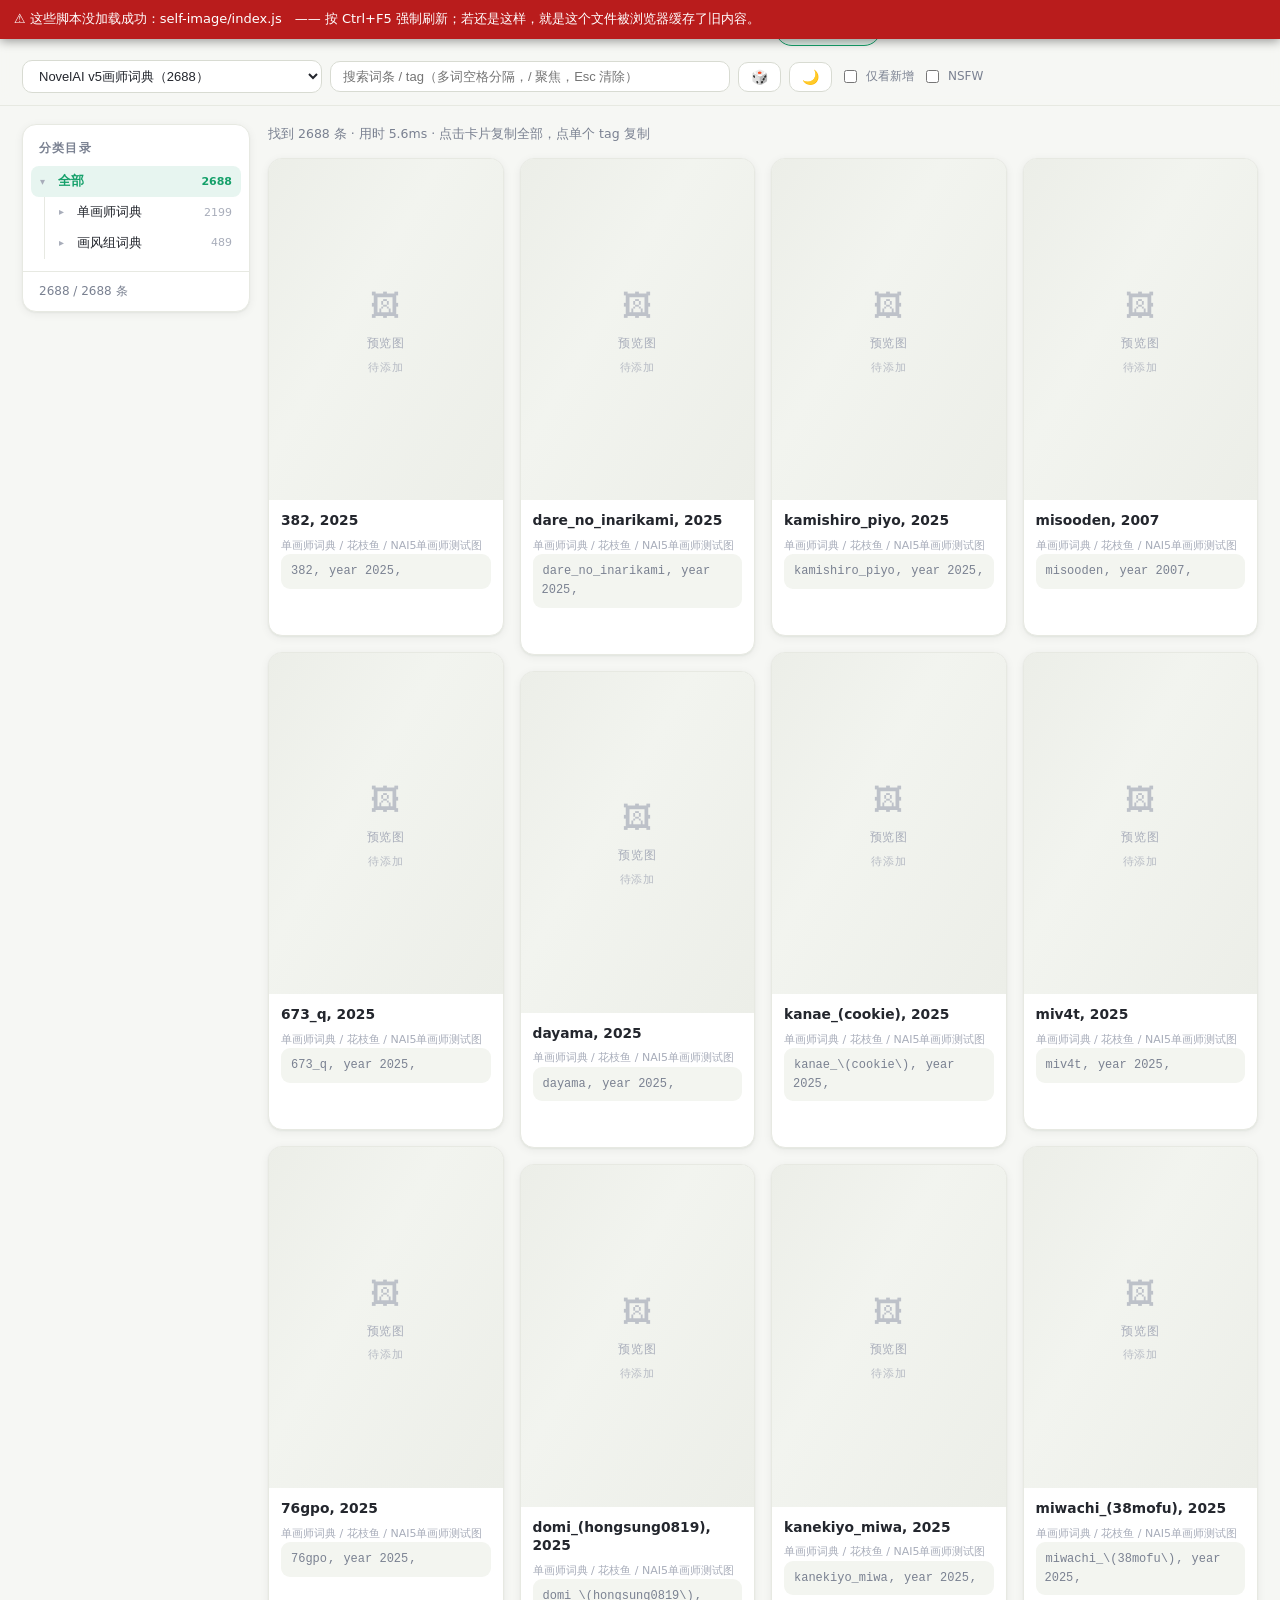
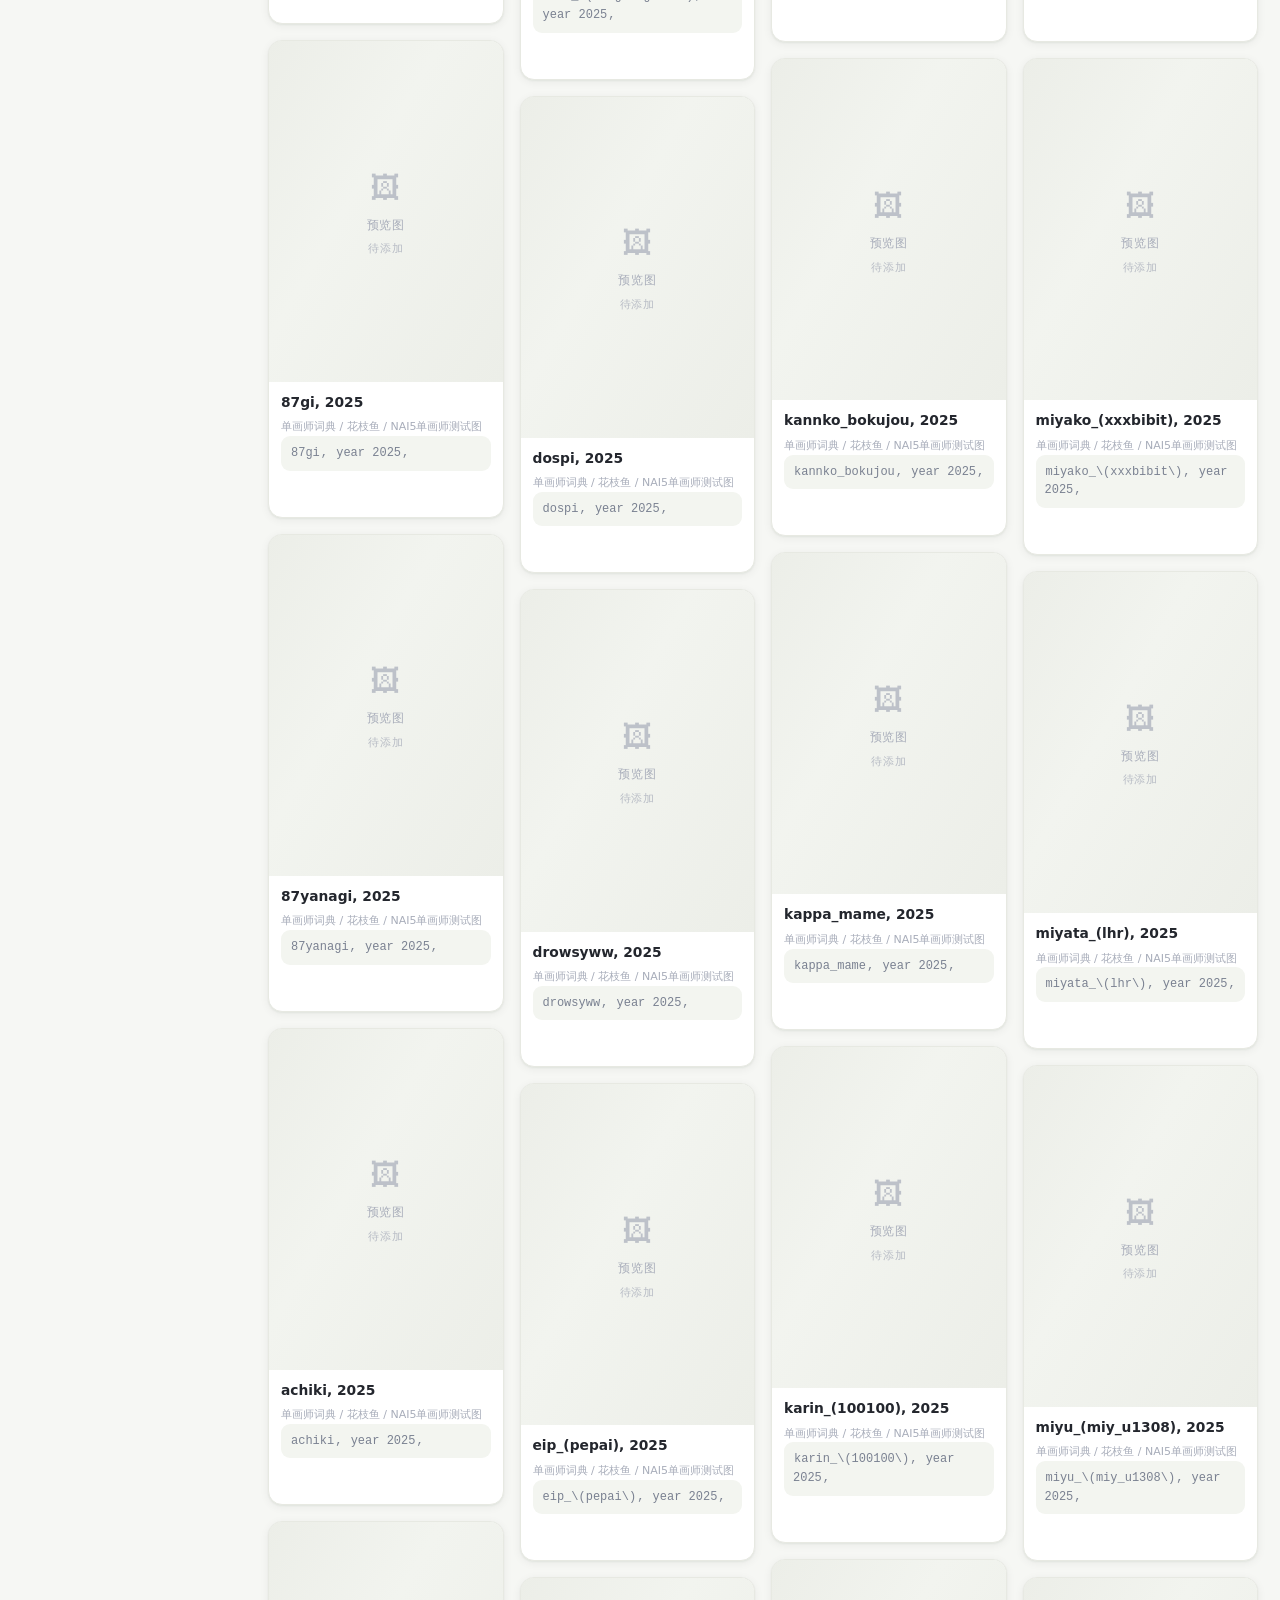
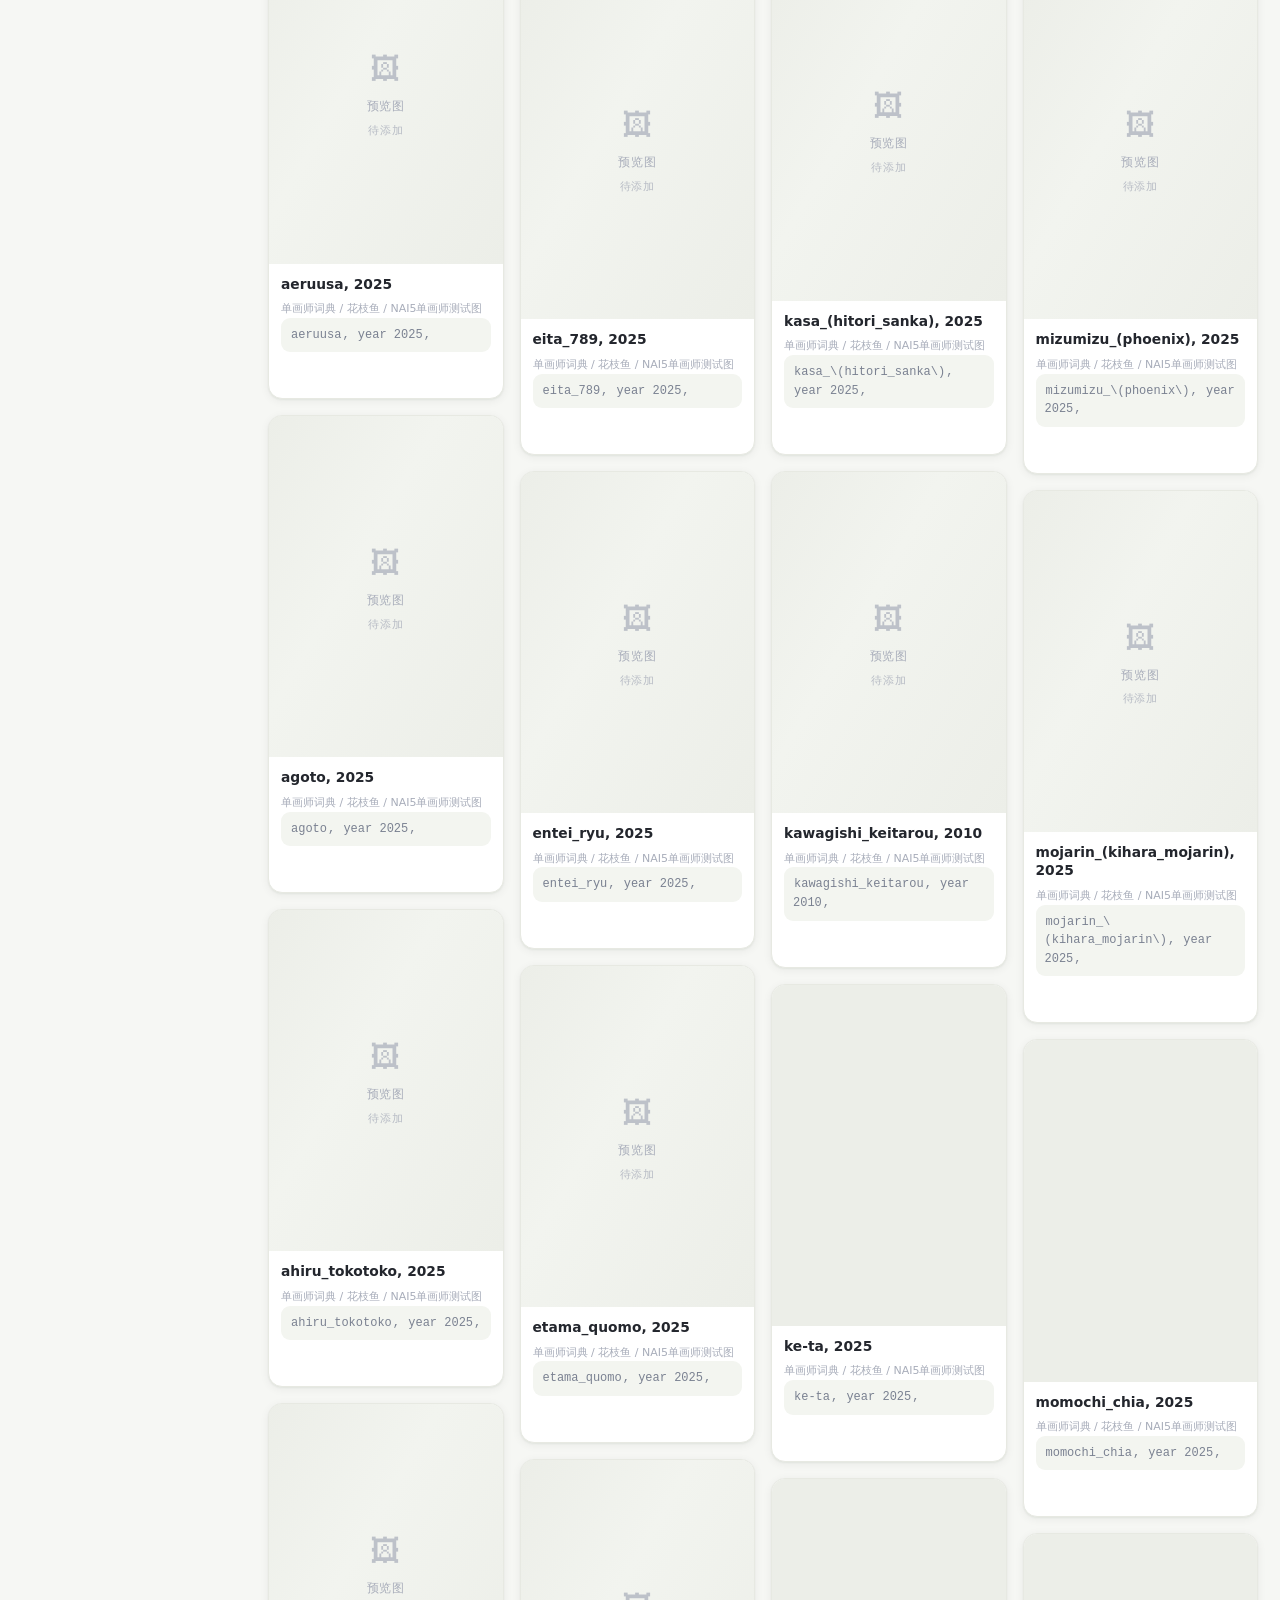
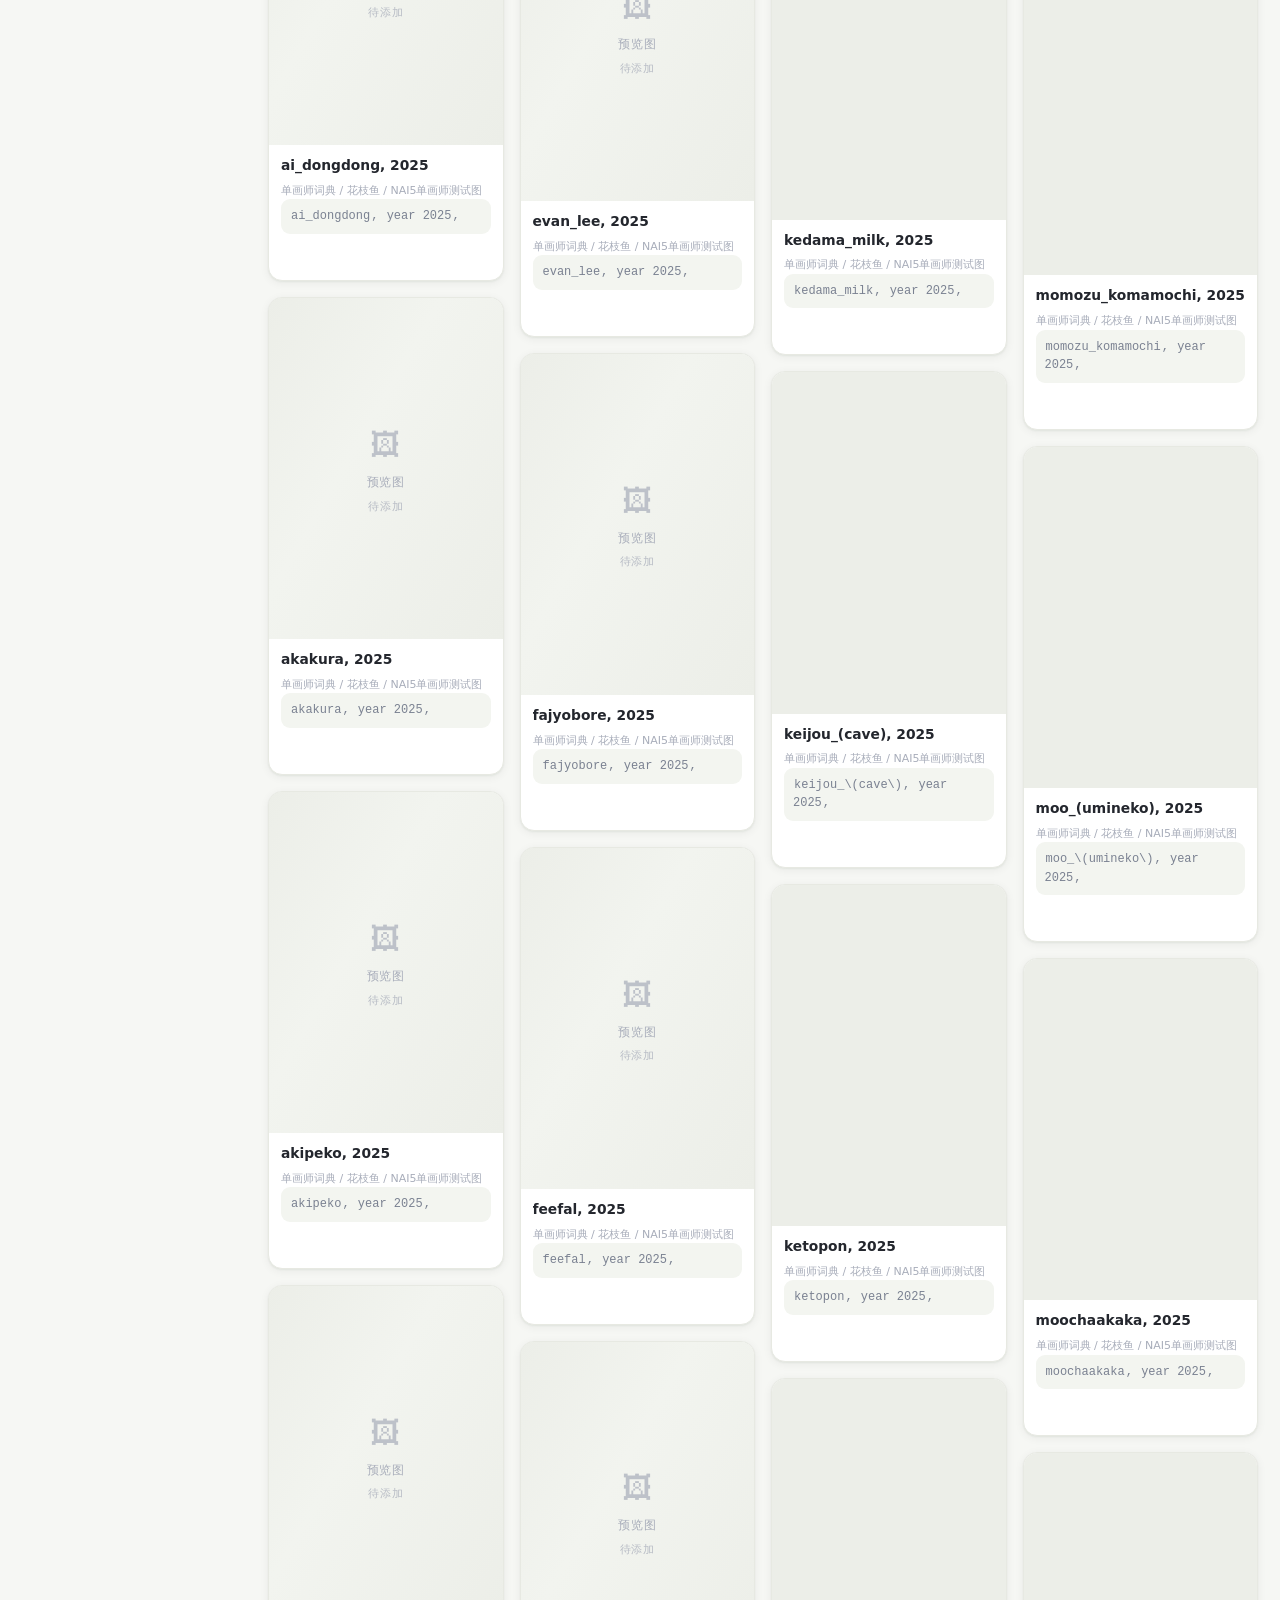
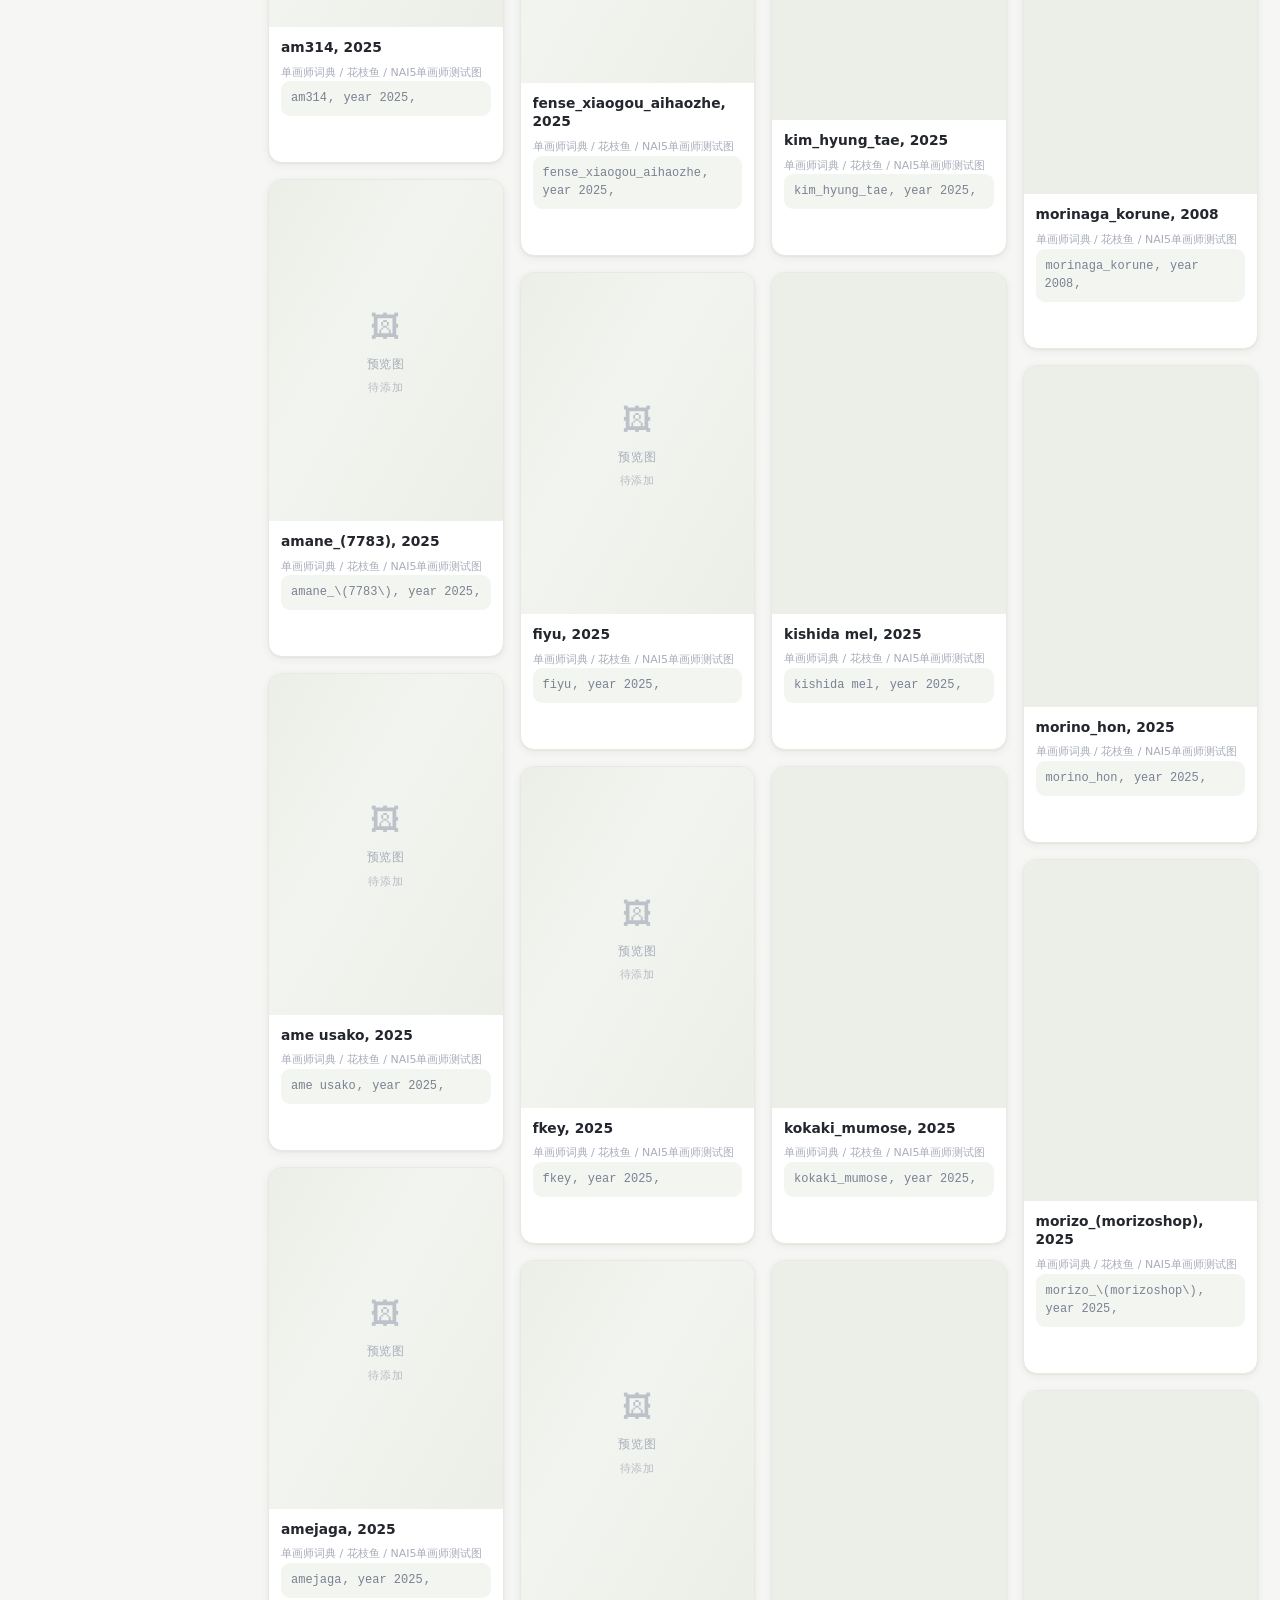
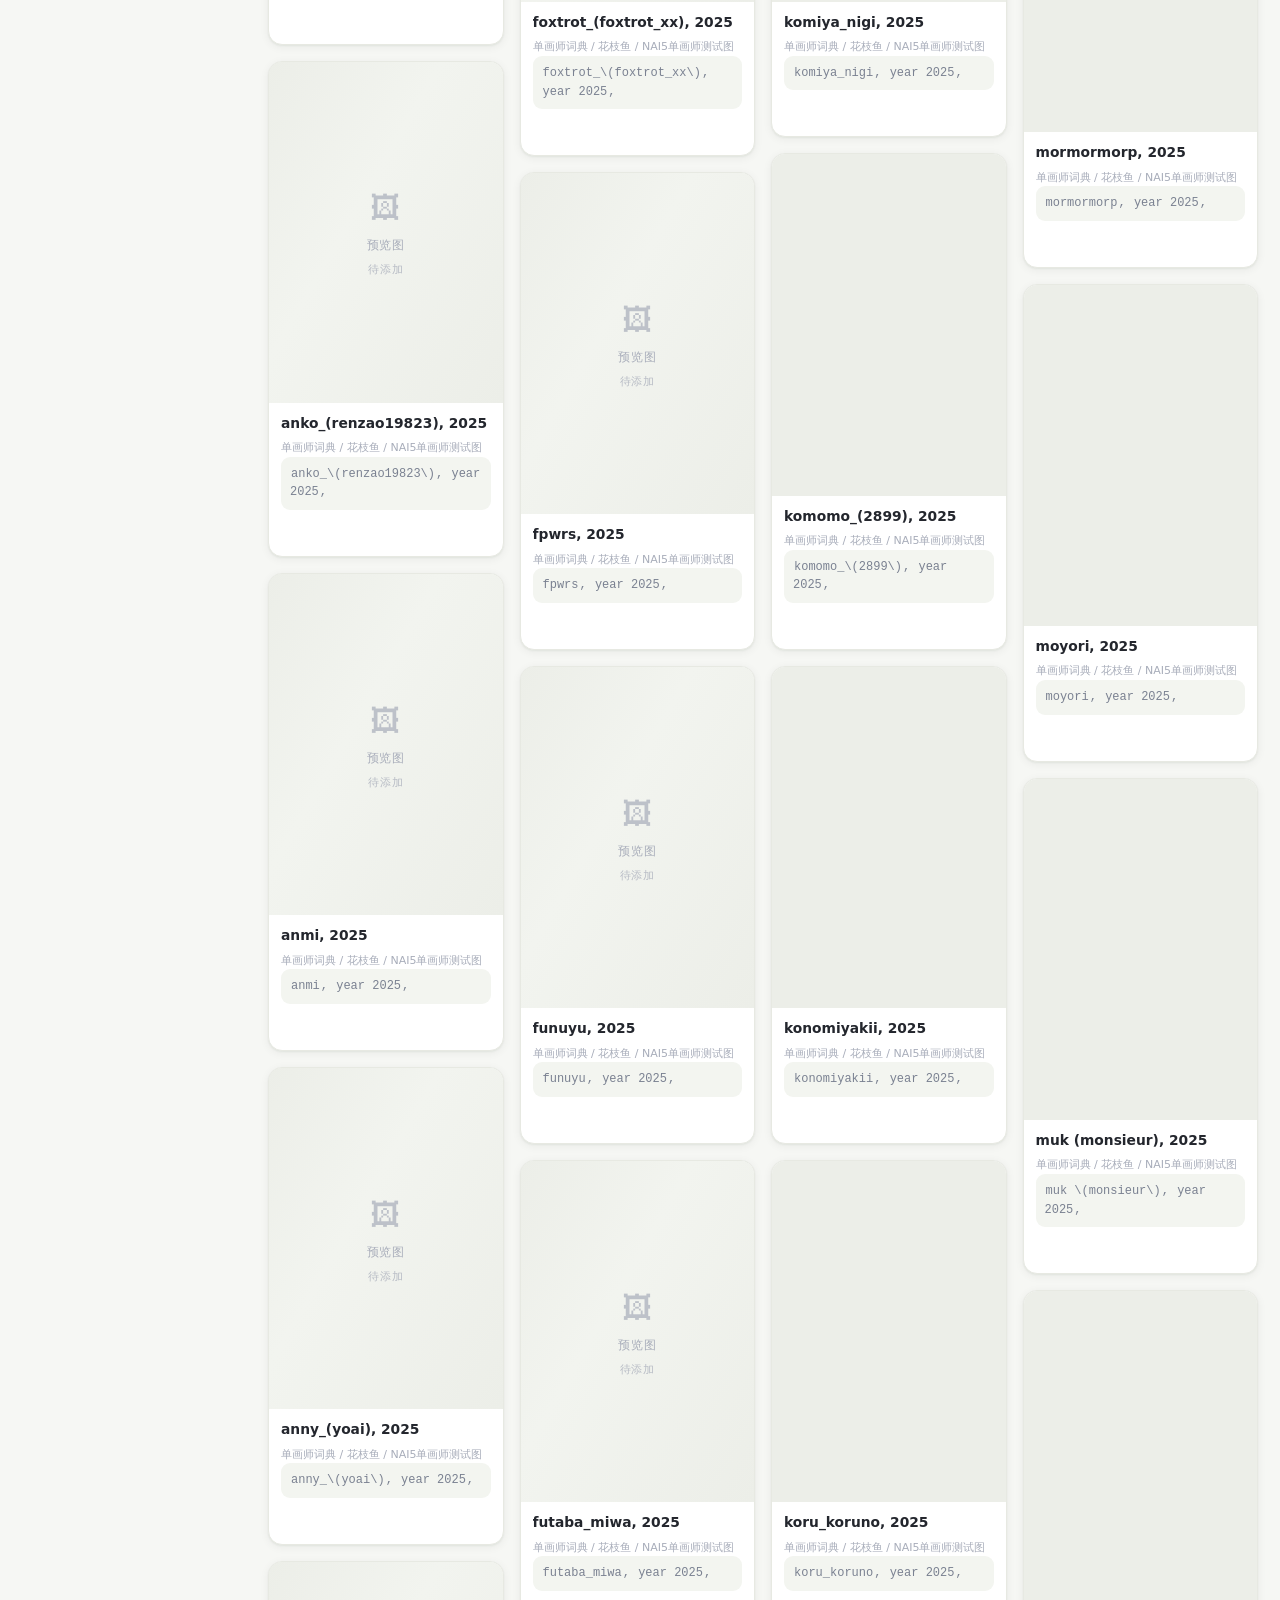
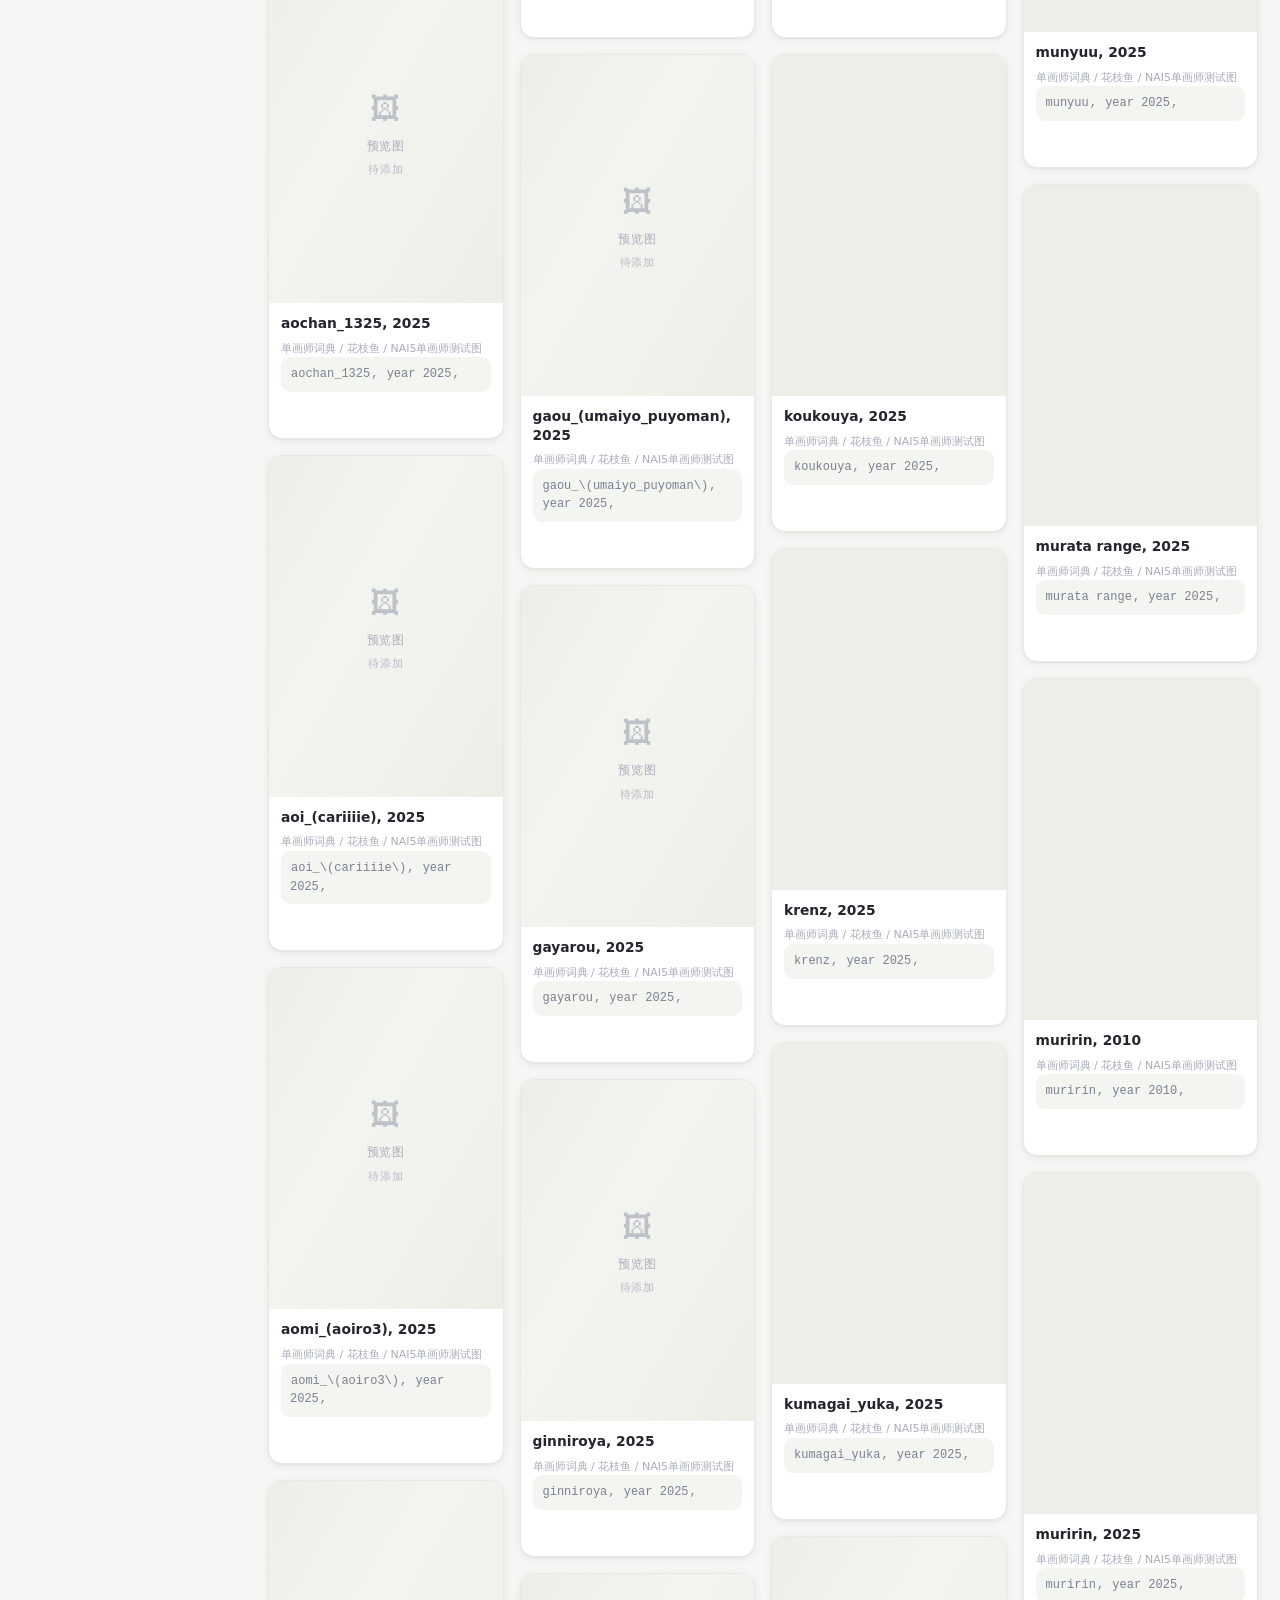
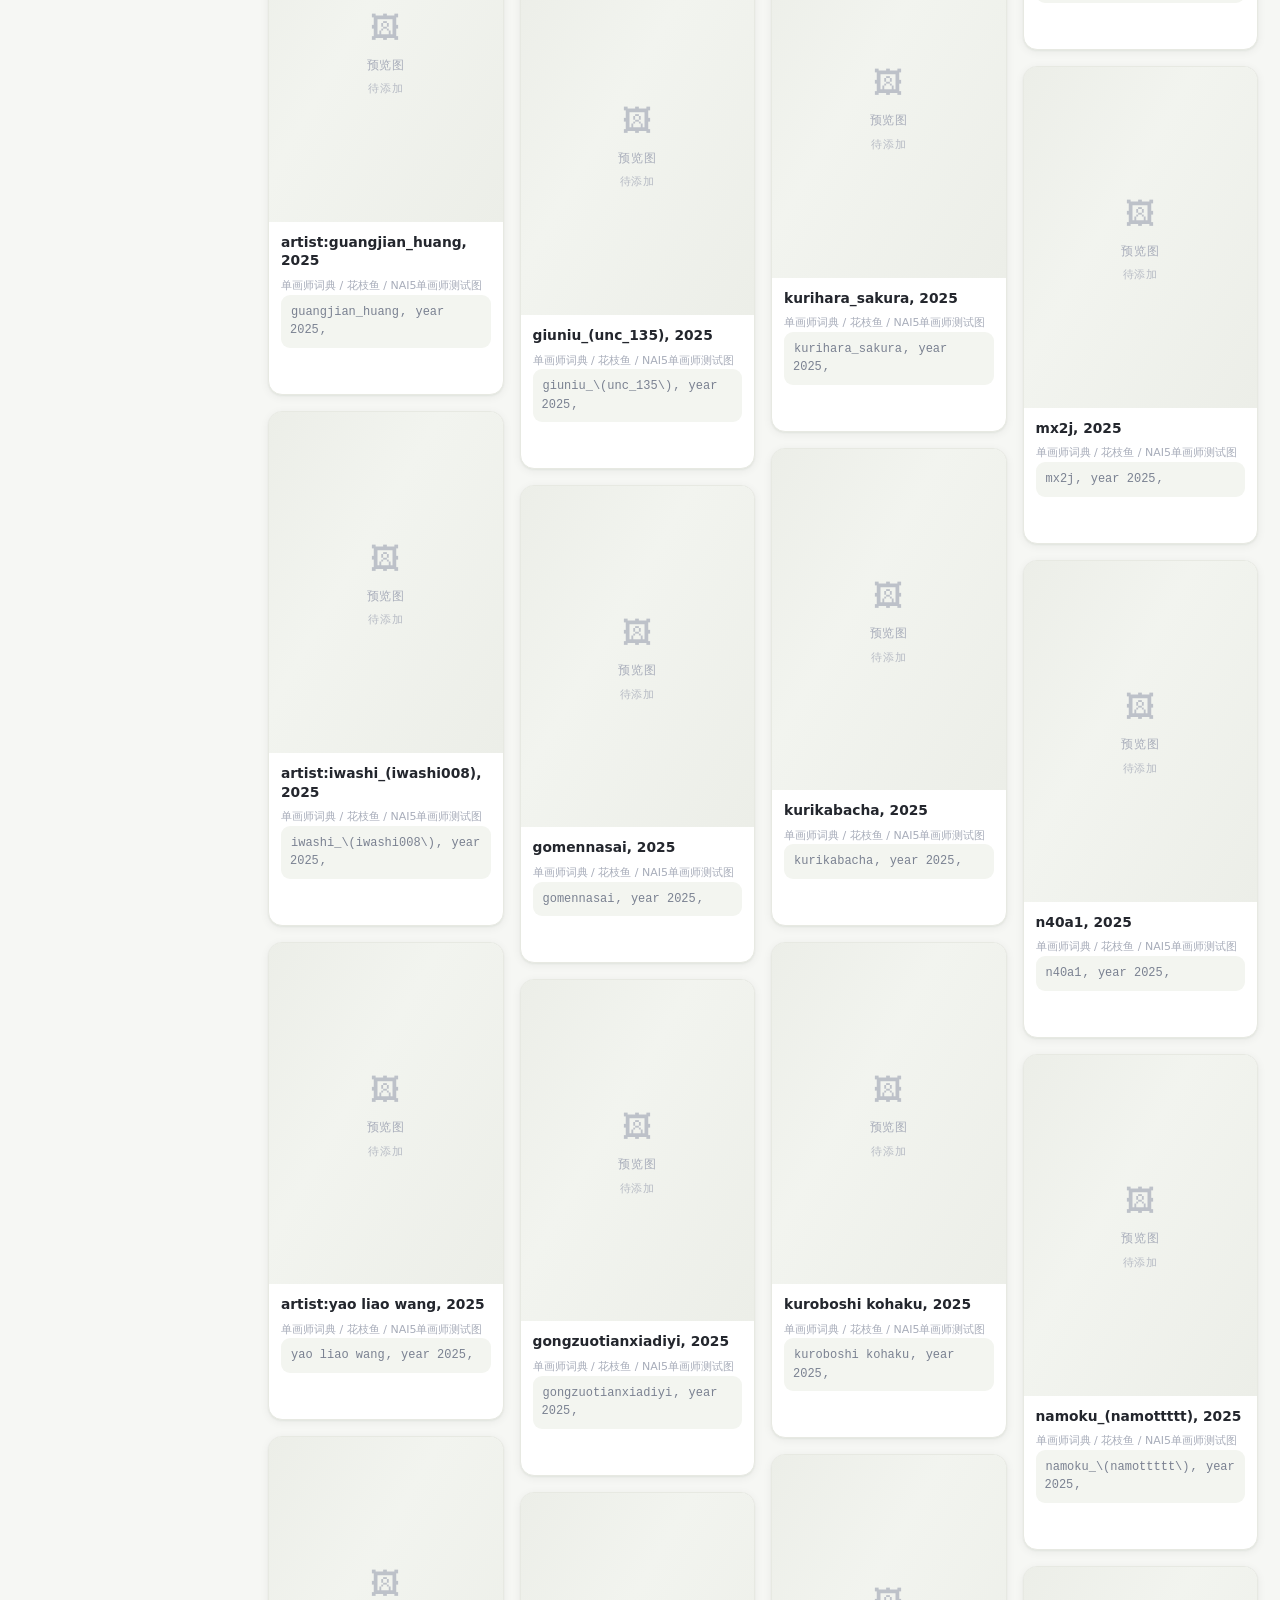
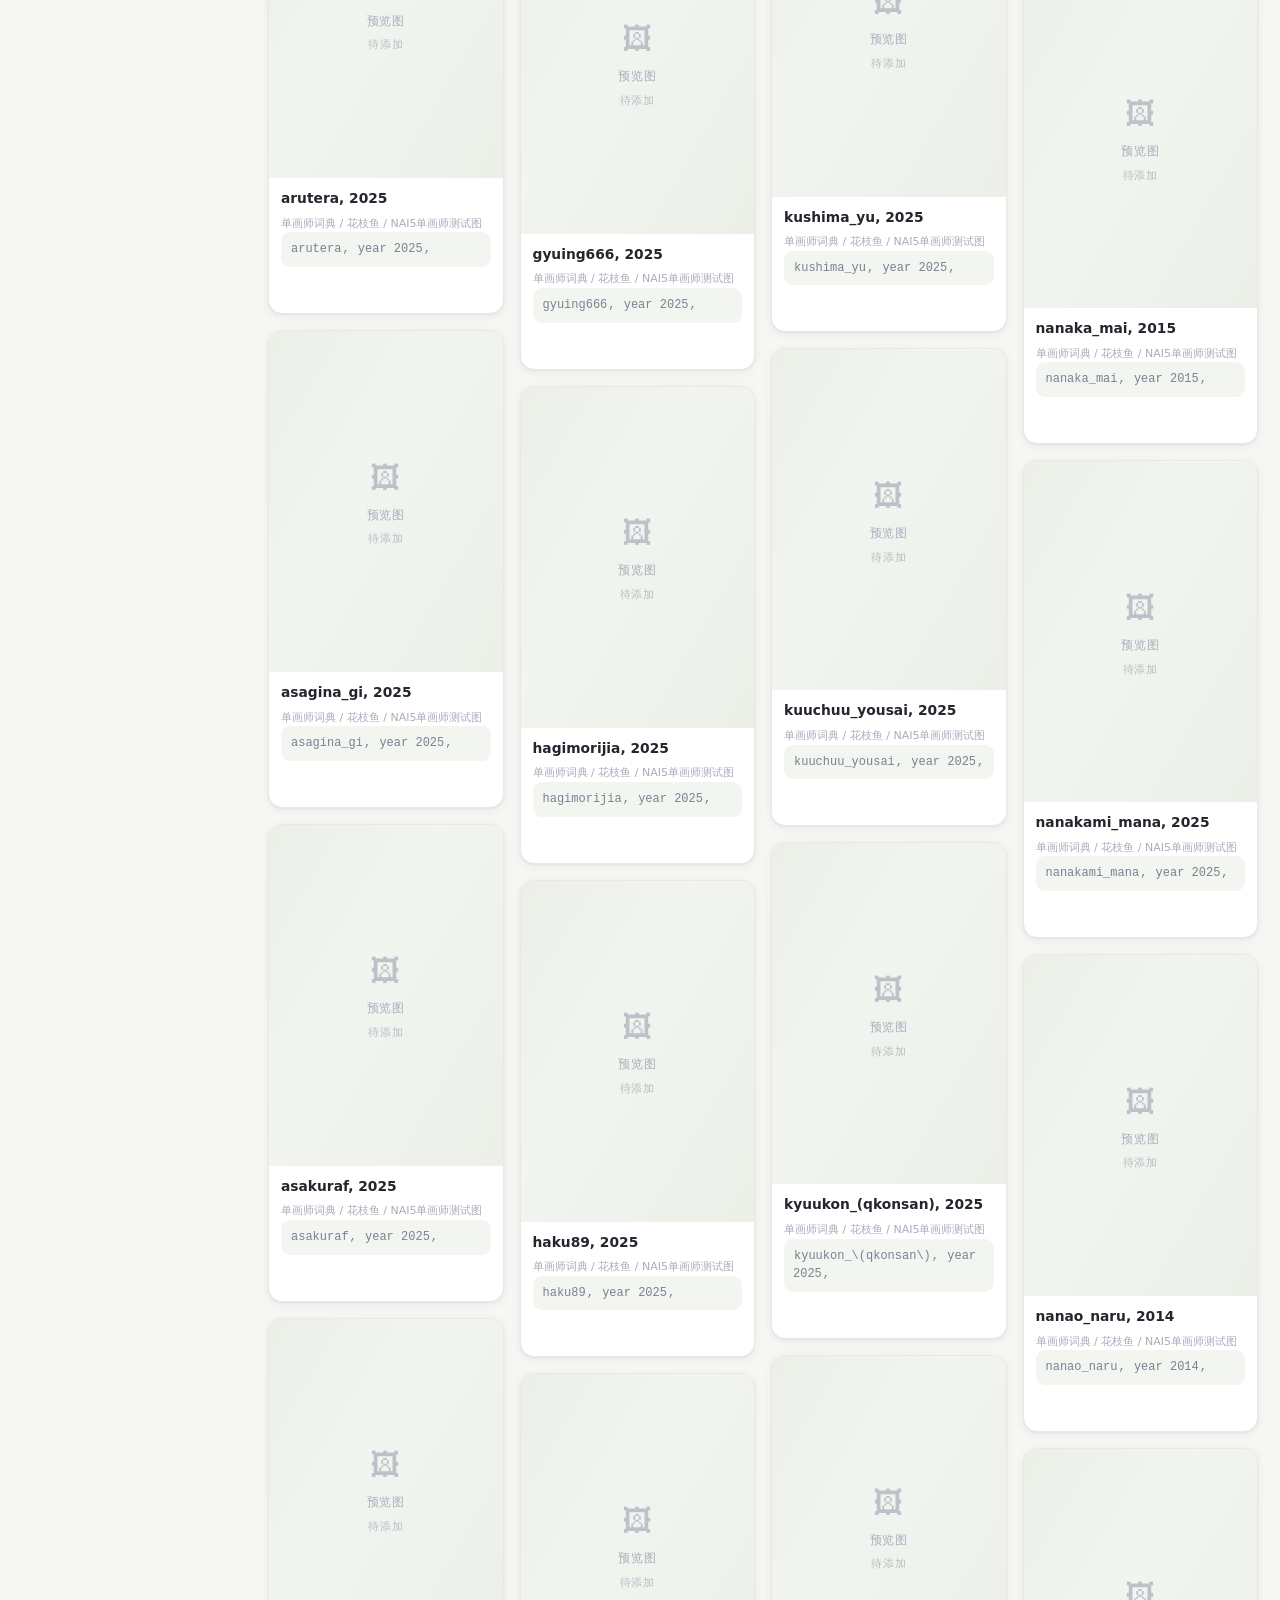
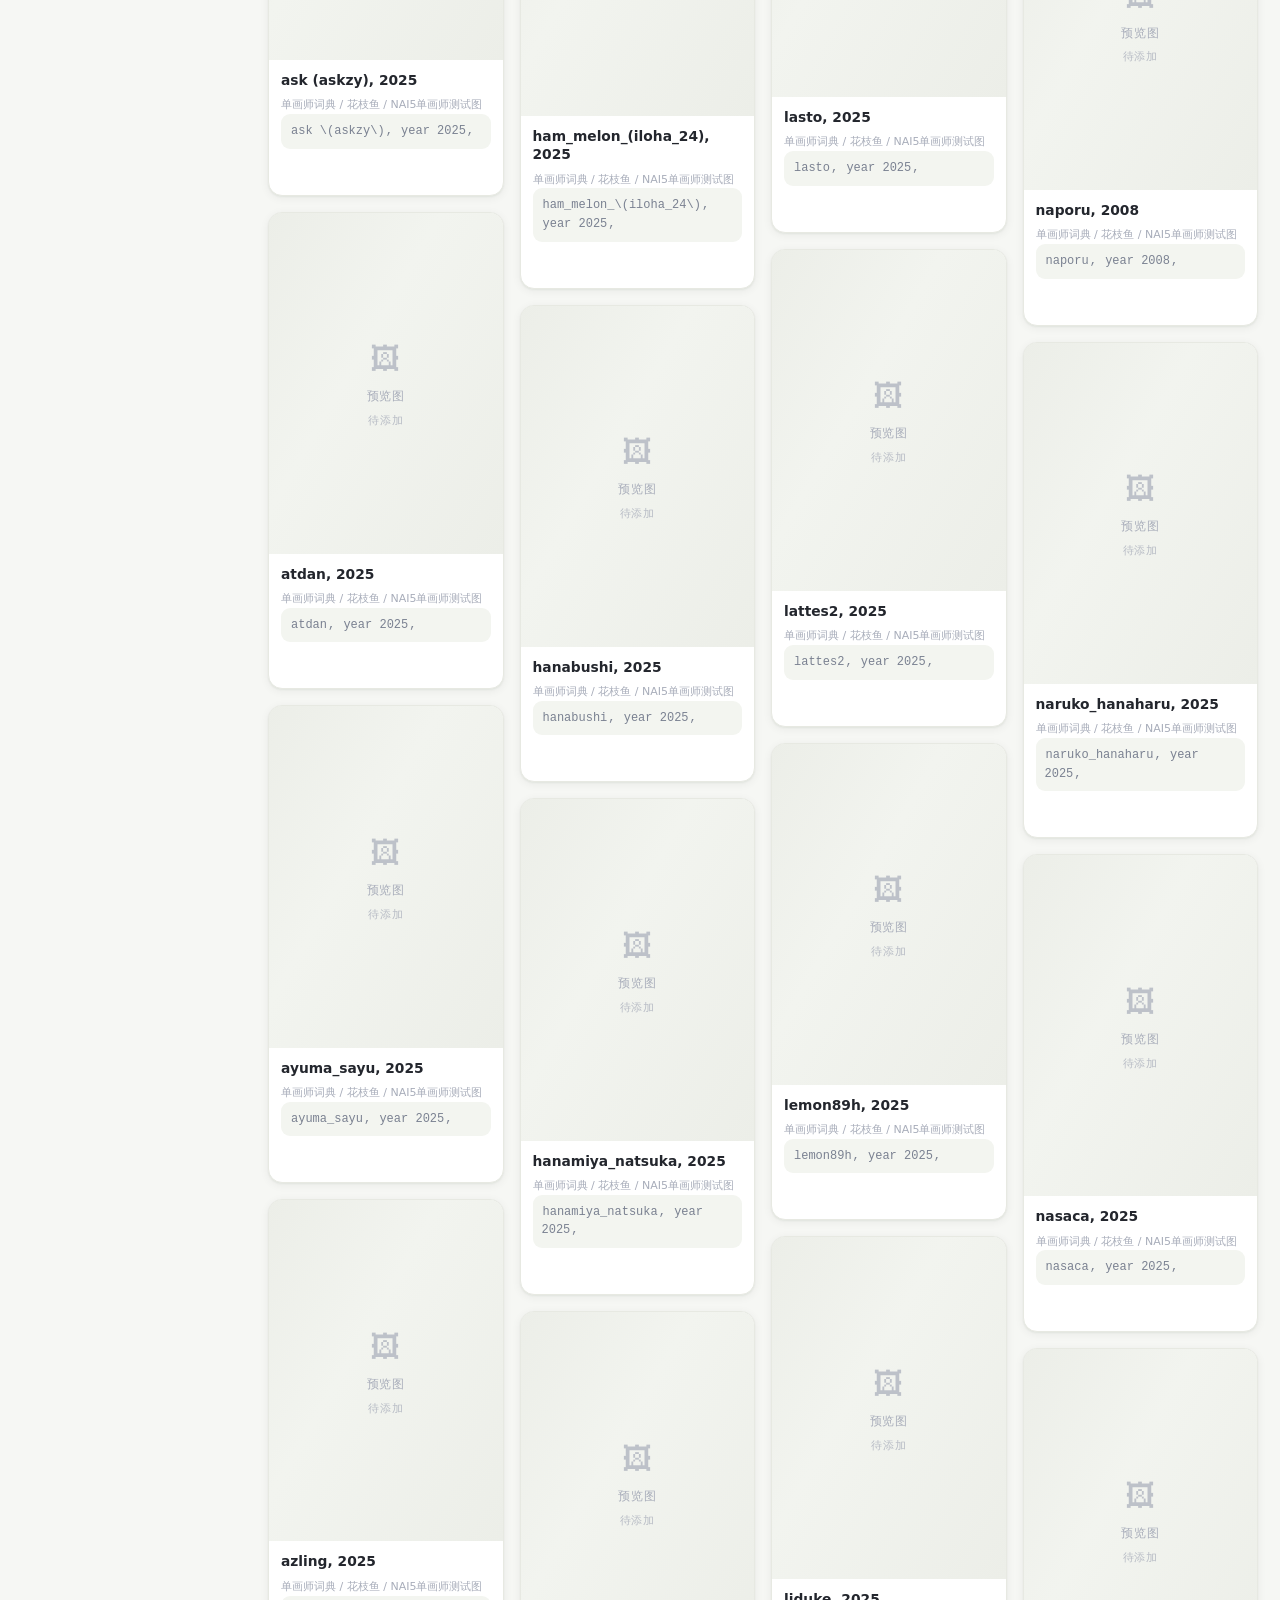
==== atlas/index.html @ 7ed69379 "法典图鉴：把离线法典内置进插件，可直接分发 - atlas/ 内置站点：法典检索界面 + 17 份词库数据（data/）   图片（images/，1.6GB）与自传图库（self-image/）不随" ====
<!DOCTYPE html>
<html lang="zh-CN">
<head>
<meta charset="UTF-8">
<meta name="viewport" content="width=device-width, initial-scale=1.0">
<title>SDXL / Animagine 法典检索 · 本地版</title>
<script>
/* 主题先行：在样式加载前决定日/夜，避免闪白/闪黑；记住用户选择，默认跟随系统 */
(function () {
  try {
    var t = localStorage.getItem('qtc-theme');
    if (t !== 'dark' && t !== 'light') {
      t = window.matchMedia && matchMedia('(prefers-color-scheme: dark)').matches ? 'dark' : 'light';
    }
    if (t === 'dark') document.documentElement.classList.add('dark');
    document.documentElement.style.colorScheme = t;
  } catch (e) {}
})();
</script>
<link rel="stylesheet" href="app.css">
</head>
<body>
<header class="topbar">
  <div class="brand">
    <span class="brand-dot">◆</span>
    <h1>法典图鉴<span class="brand-sub">本地离线版 · SDXL / Animagine · A1111 语法</span></h1>
  </div>
  <button id="selfBtn" class="self-entry" title="上传自己生成的图片，解析出底模 / LoRA / 提示词，并查 C 站链接">＋ 我的图库</button>
  <div class="controls">
    <select id="codexSelect" title="选择法典"></select>
    <input id="search" type="search" placeholder="搜索词条 / tag（多词空格分隔，/ 聚焦，Esc 清除）" autocomplete="off" spellcheck="false">
    <button id="randomBtn" title="随机一条">🎲</button>
    <button id="themeBtn" title="切换日/夜模式">🌙</button>
    <label class="switch" title="只看本次更新新增的词条">
      <input type="checkbox" id="newToggle"><span>仅看新增</span>
    </label>
    <label class="switch" title="显示 NSFW 法典（suozhang_r18 / mengshen_r18）">
      <input type="checkbox" id="nsfwToggle"><span>NSFW</span>
    </label>
  </div>
</header>

<div class="layout">
  <aside class="sidebar">
    <div class="sidebar-head">分类目录</div>
    <div id="tree"></div>
    <div class="sidebar-foot" id="stats"></div>
  </aside>
  <main class="content">
    <div id="status" class="status"></div>
    <div id="results" class="masonry"></div>
    <div id="empty" class="empty" hidden>
      <p>暂无法典数据。</p>
      <p class="dim">提示：直接用浏览器打开本文件（file://）即可离线使用；无需联网、无需服务器。</p>
    </div>
  </main>
</div>

<section id="selfView" class="self-view" hidden>
  <div class="self-head">
    <h2>我的图库</h2>
    <p>上传自己生成的图片，自动读出它用了什么底模、哪些 LoRA 和提示词，并给出对应的 C 站链接。
       <strong>只给链接，不下载</strong> —— 拿到页面后你自己去 LoRA-Manager 里装。</p>
  </div>

  <div class="self-layout">
    <!-- 左：自定义分组 -->
    <aside class="self-groups">
      <div class="self-groups-head">我的分组</div>
      <div id="selfGroupList"></div>
      <button id="selfGroupNew" class="self-group-new">＋ 新建分组</button>
      <div class="self-groups-foot" id="selfGroupStats"></div>
    </aside>

    <!-- 中：卡片网格（与法典同一套卡片样式） -->
    <main class="self-main">
      <div id="selfStatus" class="status"></div>
      <div id="selfResults" class="masonry"></div>
      <div id="selfEmpty" class="empty" hidden>
        <p>这个分组里还没有图片。</p>
        <p class="dim">把图片拖进右边的框，解析出的卡片会出现在这里；点卡片下方的「保存到图库」就写进 self-image/。</p>
      </div>
    </main>

    <!-- 右：上传 + 保存位置 -->
    <aside class="self-upload">
      <div id="selfDrop" class="self-drop">
        <input type="file" id="selfFile" accept="image/png,image/jpeg" multiple hidden>
        <div class="self-drop-icon">🖼</div>
        <div class="self-drop-title">把图片拖到这里</div>
        <div class="dim">或点击选择 · 支持 PNG / JPEG · 可一次选多张</div>
      </div>

      <div class="self-path">
        <div class="self-path-label">保存位置</div>
        <div id="selfPathText" class="self-path-text">未设置 —— 首次保存时请选择默认保存路径</div>
        <button id="selfPathBtn" class="self-path-btn" title="重新选择图片保存到的文件夹">修改保存路径</button>
      </div>

      <div class="self-note">
        <div class="self-note-title">推荐保存到 self-image 文件夹</div>
        <p>它就在法典站点的根目录下，跟 <code>data/</code>、<code>images/</code> 同一级：</p>
        <pre class="self-tree">法典站点/
├─ index.html
├─ data/          词库数据
├─ images/        词库配图
└─ self-image/    ← 你的图放这里</pre>
        <p>存在这里，图库每次打开都会自动读出来，不用重新授权文件夹，也不会随浏览器缓存一起丢掉。</p>
      </div>

      <div class="self-tip dim">
        整页都能接收拖拽。解析全在本机完成，图片不会上传到任何地方。<br>
        双击 <strong>启动法典.bat</strong> 打开时，后端会把图直接写进 self-image/，不用选文件夹。
      </div>
    </aside>
  </div>
</section>

<div id="selfConfirm" class="confirm-modal" hidden>
  <div class="confirm-box" role="alertdialog" aria-modal="true" aria-labelledby="selfConfirmTitle">
    <h3 id="selfConfirmTitle"></h3>
    <div id="selfConfirmBody" class="confirm-body"></div>
    <div class="confirm-actions">
      <button id="selfConfirmCancel" class="ghost" type="button">取消</button>
      <button id="selfConfirmOk" class="danger" type="button">确认</button>
    </div>
  </div>
</div>

<div id="selfDetail" class="detail-modal" hidden>
  <div class="detail-box" role="dialog" aria-modal="true" aria-label="图片详情">
    <button id="selfDetailClose" class="detail-close" title="关闭（Esc）">✕</button>
    <div class="detail-figure">
      <img id="selfDetailImg" alt="">
      <div id="selfDetailHint" class="detail-figure-hint">点图片复制全部提示词</div>
    </div>
    <div class="detail-info self-detail">
      <div id="selfDetailInfo" class="detail-scroll"></div>

      <!-- 上传审阅条：固定在右栏底部，不随详情滚动。
           这一步是"必须先决定"，所以关不掉、只能二选一。 -->
      <div id="selfDetailReview" class="detail-review" hidden>
        <div class="detail-review-q" id="selfReviewQuestion">这张要存进图库吗？</div>
        <div class="detail-review-note">
          存进站点根目录下的 <code>self-image/</code>，下次打开图库会自动读出来。
        </div>
        <div class="detail-review-actions">
          <button id="selfReviewSave" class="primary" type="button">保存到图库</button>
          <button id="selfReviewSkip" class="ghost" type="button">不保存</button>
        </div>
      </div>
    </div>
  </div>
</div>

<div id="nsfwGate" class="nsfw-gate" hidden>
  <div class="nsfw-card">
    <h2>⚠️ 成人内容法典</h2>
    <p>当前法典包含 NSFW / R18 内容，仅限成年人查看。<br>进入后会自动开启右上角 NSFW 开关，本机记住授权，刷新页面无需重复确认。</p>
    <button id="nsfwEnter">我已成年，进入查看</button>
    <button id="nsfwCancel" class="ghost">取消</button>
  </div>
</div>

<footer class="foot">
  数据来源：<span id="footSource"></span>
  · 提示词已由 NAI 语法转换为 A1111 权重语法（SDXL / Animagine 通用）
  · 数据仅存于本机浏览器，不上传
  · <a href="converter.html" style="color:var(--accent)">NAI→Tag 转换工具</a>
</footer>

<script src="data/index.js"></script>
<script src="self-image/index.js"></script>
<script src="gallery-meta.js"></script>
<script src="app.js"></script>
<script src="gallery.js"></script>
<script>
/* 加载自检：缺哪个脚本，就在页面顶上摆一条明明白白的横幅。
 *
 * 为什么内联在这里而不是放进某个 js：这几个脚本本身要是没加载成功，
 * 放在它们里面的检查也一起没跑 —— 只有 HTML 里的内联脚本永远执行。
 * 排查"某个脚本没跑起来"时，这是唯一不会被缓存骗到的信号。
 */
(function () {
  function check() {
    var miss = [];
    if (!window.QTC_META) miss.push('data/index.js');
    if (typeof window.SELF_META === 'undefined') miss.push('self-image/index.js');
    if (!window.SelfMeta) miss.push('gallery-meta.js');
    if (!window.SelfGallery) miss.push('gallery.js');
    if (window.__selfGalleryChecked) {
      /* 二轮自检（图库脚本若在后面补跑成功，把横幅撤掉） */
      if (!miss.length && window.__selfGalleryBanner) {
        window.__selfGalleryBanner.remove();
        window.__selfGalleryBanner = null;
      }
      return;
    }
    if (!miss.length) { window.__selfGalleryChecked = true; return; }
    var bar = document.createElement('div');
    bar.style.cssText = 'position:fixed;left:0;right:0;top:0;z-index:99999;'
      + 'background:#b91c1c;color:#fff;padding:9px 14px;line-height:1.6;'
      + 'font:13px/1.6 system-ui,-apple-system,"Segoe UI","Microsoft YaHei",sans-serif;'
      + 'box-shadow:0 2px 10px rgba(0,0,0,.4);';
    bar.textContent = '⚠ 这些脚本没加载成功：' + miss.join('、')
      + '　—— 按 Ctrl+F5 强制刷新；若还是这样，就是这个文件被浏览器缓存了旧内容。';
    document.body.appendChild(bar);
    window.__selfGalleryBanner = bar;
    window.__selfGalleryChecked = true;
  }
  if (document.readyState === 'complete') setTimeout(check, 400);
  else window.addEventListener('load', function () { setTimeout(check, 400); });
  /* 再补一次：慢的网络下脚本可能落在 load 之后 */
  setTimeout(check, 2500);
})();
</script>
</body>
</html>
---- atlas/app.css ----
/* 法典检索 · 本地离线版 — 卡片式 UI（参照 novelai.quicktagcloud.com 设计语言） */
:root {
  --bg: #f6f7f4;
  --card: #ffffff;
  --line: #e7e9e2;
  --line-strong: #d8dbd2;
  --text: #23262d;
  --muted: #7a8191;
  --faint: #a8adba;
  --accent: #15a06a;
  --accent-strong: #128f5f;
  --accent-soft: rgba(21, 160, 106, .10);
  --danger: #e5484d;
  --warn: #b98a00;
  --tagbg: #f3f5f0;
  --topbar-bg: rgba(246, 247, 244, .92);
  --imgbg: #eceee8;
  --imgbg2: #f2f4ef;
  --mark-bg: rgba(185, 138, 0, .22);
  --mark-text: #6b5200;
  --hover-ring: rgba(21, 160, 106, .28);
  --sweep: rgba(21, 160, 106, .30);
  --gate-bg: rgba(30, 34, 40, .72);
  --toast-bg: #23262d;
  --shadow: 0 1px 2px rgba(20, 30, 20, .05), 0 2px 10px rgba(20, 30, 20, .06);
  --shadow-hover: 0 4px 10px rgba(20, 30, 20, .08), 0 12px 32px rgba(20, 30, 20, .14);
  --radius: 14px;
  --mono: "Cascadia Code", "JetBrains Mono", Consolas, monospace;
  --font: "Segoe UI", "Microsoft YaHei", system-ui, sans-serif;
}
/* ---------- 黑夜模式 ---------- */
html.dark {
  --bg: #0f1115;
  --card: #171a21;
  --line: #252a35;
  --line-strong: #323947;
  --text: #d7dce4;
  --muted: #8a93a3;
  --faint: #5d6675;
  --accent: #34d399;
  --accent-strong: #2fbf8a;
  --accent-soft: rgba(52, 211, 153, .14);
  --danger: #f87171;
  --warn: #fbbf24;
  --tagbg: #1b2029;
  --topbar-bg: rgba(15, 17, 21, .92);
  --imgbg: #1c212a;
  --imgbg2: #212734;
  --mark-bg: rgba(251, 191, 36, .28);
  --mark-text: #ffd98a;
  --hover-ring: rgba(52, 211, 153, .35);
  --sweep: rgba(52, 211, 153, .32);
  --gate-bg: rgba(4, 6, 10, .82);
  --toast-bg: #2a3140;
  --shadow: 0 1px 2px rgba(0, 0, 0, .3), 0 2px 10px rgba(0, 0, 0, .25);
  --shadow-hover: 0 4px 10px rgba(0, 0, 0, .4), 0 12px 32px rgba(0, 0, 0, .5);
}
* { box-sizing: border-box; }
/* hidden 属性必须始终生效（防止 display:flex 等规则覆盖它） */
[hidden] { display: none !important; }
html, body { margin: 0; padding: 0; }
body {
  background: var(--bg);
  color: var(--text);
  font: 14px/1.6 var(--font);
  min-height: 100vh;
  transition: background-color .25s ease, color .25s ease;
}
img { background-color: var(--imgbg); }

/* ---------- 顶栏 ---------- */
.topbar {
  display: flex;
  align-items: center;
  justify-content: space-between;
  gap: 14px;
  padding: 12px 22px;
  background: var(--topbar-bg);
  backdrop-filter: blur(10px);
  border-bottom: 1px solid var(--line);
  position: sticky;
  top: 0;
  z-index: 20;
  flex-wrap: wrap;
  transition: background-color .25s ease, border-color .25s ease;
}
.brand { display: flex; align-items: center; gap: 10px; }
.brand-dot { color: var(--accent); font-size: 15px; }
.brand h1 { font-size: 17px; margin: 0; font-weight: 800; letter-spacing: .2px; }
.brand-sub { color: var(--muted); font-size: 12px; font-weight: 400; margin-left: 8px; }
.controls { display: flex; align-items: center; gap: 8px; flex-wrap: wrap; }
.controls select, .controls input {
  background: var(--card);
  color: var(--text);
  border: 1px solid var(--line-strong);
  border-radius: 10px;
  padding: 7px 12px;
  font-size: 13px;
  outline: none;
  transition: border-color .12s, box-shadow .12s;
}
.controls select { max-width: 300px; }
.controls input[type="search"] { width: min(400px, 56vw); }
.controls input:focus, .controls select:focus {
  border-color: var(--accent);
  box-shadow: 0 0 0 3px var(--accent-soft);
}
.controls button {
  background: var(--card);
  color: var(--text);
  border: 1px solid var(--line-strong);
  border-radius: 10px;
  padding: 6px 12px;
  font-size: 14px;
  cursor: pointer;
  transition: border-color .12s, background .12s;
}
.controls button:hover { border-color: var(--accent); background: var(--accent-soft); }
.switch { display: flex; align-items: center; gap: 6px; color: var(--muted); font-size: 12px; cursor: pointer; user-select: none; }
.switch input { accent-color: var(--danger); }

/* ---------- 布局 ---------- */
.layout { display: flex; align-items: flex-start; gap: 18px; padding: 18px 22px 80px; max-width: 1600px; margin: 0 auto; }
.sidebar {
  width: 228px;
  min-width: 228px;
  background: var(--card);
  border: 1px solid var(--line);
  border-radius: var(--radius);
  display: flex;
  flex-direction: column;
  position: sticky;
  top: 64px;
  max-height: calc(100vh - 84px);
  box-shadow: var(--shadow);
}
.sidebar-head { padding: 14px 16px 8px; color: var(--muted); font-size: 12px; letter-spacing: 1.2px; font-weight: 600; }
#tree { flex: 1; overflow-y: auto; padding: 0 8px 12px; }
.tree-node { user-select: none; }
.tree-row {
  display: flex; align-items: center; gap: 6px;
  padding: 5px 9px; border-radius: 8px; cursor: pointer;
  color: var(--text); font-size: 13px; white-space: nowrap; overflow: hidden;
  transition: background .1s;
}
.tree-row:hover { background: var(--tagbg); }
.tree-row.active { background: var(--accent-soft); color: var(--accent); font-weight: 600; }
.tree-row .count { color: var(--faint); font-size: 11px; margin-left: auto; }
.tree-row.active .count { color: var(--accent); }
.tree-row .twist { color: var(--faint); font-size: 10px; width: 12px; }
.tree-children { margin-left: 13px; border-left: 1px solid var(--line); padding-left: 5px; }
.sidebar-foot { padding: 10px 16px; border-top: 1px solid var(--line); color: var(--muted); font-size: 12px; }

/* ---------- 内容：瀑布流 ---------- */
.content { flex: 1; min-width: 0; }
.status { color: var(--muted); font-size: 12.5px; margin-bottom: 14px; min-height: 18px; }
.masonry {
  column-width: 230px;
  column-gap: 16px;
}
.card {
  break-inside: avoid;
  margin-bottom: 16px;
  background: var(--card);
  border: 1px solid var(--line);
  border-radius: var(--radius);
  overflow: hidden;
  box-shadow: var(--shadow);
  cursor: pointer;
  transition: box-shadow .14s, border-color .14s, transform .22s cubic-bezier(.22,1,.36,1);
}
.card:hover {
  box-shadow: 0 0 0 1px var(--hover-ring), var(--shadow-hover);
  border-color: transparent;
  transform: translateY(-2px);
}

/* 预览图窗位（预留；有图时替换为 <img>） */
.card-img-wrap {
  position: relative;
  line-height: 0;
  background: var(--imgbg);
  overflow: hidden;
  aspect-ratio: 753 / 1100;
  transition: background-color .25s ease;
}
.card-img {
  width: 100%; height: 100%;
  display: block;
  object-fit: cover;
  transition: transform .4s cubic-bezier(.22,1,.36,1);
}
.card:hover .card-img { transform: scale(1.035); }
.card-img-placeholder {
  position: absolute; inset: 0;
  display: flex; flex-direction: column;
  align-items: center; justify-content: center;
  gap: 8px;
  color: var(--faint);
  font-size: 12px;
  letter-spacing: .6px;
  line-height: 1.4;
  background:
    linear-gradient(120deg, var(--imgbg) 0%, var(--imgbg2) 40%, var(--imgbg) 100%);
}
.card-img-placeholder .ph-icon { font-size: 30px; opacity: .7; }
.card-badges {
  position: absolute; top: 8px; left: 8px; z-index: 2;
  display: flex; flex-direction: column; align-items: flex-start; gap: 5px;
  pointer-events: none;
}
.badge-new {
  background: var(--warn); color: #fff;
  font-size: 11px; font-weight: 700;
  padding: 2px 8px; border-radius: 999px;
  box-shadow: 0 1px 4px rgba(0,0,0,.2);
}

/* 卡片正文：简介 + tags */
.card-body { padding: 11px 12px 12px; }
.card-title-row { display: flex; align-items: center; gap: 7px; margin-bottom: 7px; }
.card-title {
  margin: 0;
  font-size: 13.8px;
  font-weight: 700;
  line-height: 1.35;
  word-break: break-word;
  display: -webkit-box;
  -webkit-line-clamp: 2;
  -webkit-box-orient: vertical;
  overflow: hidden;
}
.card-path { color: var(--faint); font-size: 11px; margin-top: 2px; white-space: nowrap; overflow: hidden; text-overflow: ellipsis; }
.card-meta {
  color: var(--muted);
  font-size: 11px;
  line-height: 1.5;
  margin: 4px 0 7px;
  word-break: break-word;
  display: -webkit-box;
  -webkit-line-clamp: 2;
  -webkit-box-orient: vertical;
  overflow: hidden;
}
.card-meta b { font-weight: 600; color: var(--text); }
.card-tags {
  position: relative;
  font-family: var(--mono);
  font-size: 12px;
  color: var(--muted);
  background: var(--tagbg);
  border-radius: 9px;
  padding: 8px 9px;
  line-height: 1.55;
  word-break: break-word;
  overflow: hidden;
  max-height: 6.2em;
  transition: background .12s;
}
.card-tags .tag { cursor: pointer; border-radius: 3px; padding: 0 1px; transition: background .1s; }
.card-tags .tag:hover { background: var(--accent-soft); color: var(--text); }
.card-neg {
  font-family: var(--mono);
  font-size: 11.5px;
  color: var(--faint);
  margin-top: 6px;
  max-height: 3.2em;
  overflow: hidden;
  word-break: break-word;
}
.card-neg::before { content: "负面 "; color: var(--danger); font-family: var(--font); }
.card-note { color: var(--muted); font-size: 12px; margin-top: 7px; }
.card-cp { margin-top: 6px; }
.card-cp details { font-size: 12px; color: var(--muted); }
.card-cp pre { font-family: var(--mono); font-size: 11px; white-space: pre-wrap; word-break: break-word; color: var(--muted); margin: 4px 0; background: var(--tagbg); border-radius: 8px; padding: 6px 8px; }

.card-actions {
  display: flex; gap: 6px; margin-top: 9px; flex-wrap: wrap;
  opacity: 0;
  transform: translateY(2px);
  transition: opacity .15s, transform .15s;
}
.card:hover .card-actions { opacity: 1; transform: none; }
.card-actions button {
  background: var(--tagbg);
  border: 1px solid var(--line);
  color: var(--text);
  border-radius: 8px;
  padding: 3px 10px;
  font-size: 12px;
  cursor: pointer;
  transition: background .1s, border-color .1s;
}
.card-actions button:hover { border-color: var(--accent); color: var(--accent); background: var(--accent-soft); }
.card-actions button.primary { background: var(--accent); border-color: var(--accent); color: #fff; }
.card-actions button.primary:hover { background: var(--accent-strong); color: #fff; }

mark { background: var(--mark-bg); color: var(--mark-text); border-radius: 2px; padding: 0 1px; }

.empty { text-align: center; color: var(--muted); padding: 90px 20px; }
.empty code { background: var(--card); padding: 2px 6px; border-radius: 4px; border: 1px solid var(--line); }
.dim { color: var(--muted); font-size: 13px; }

/* 复制扫光 */
.card.copied .card-tags::after {
  content: "";
  position: absolute; top: 0; bottom: 0; left: -40%; width: 40%; pointer-events: none;
  background: linear-gradient(100deg, transparent, var(--sweep), transparent);
  animation: copySweep .38s cubic-bezier(.2,0,0,1);
}
@keyframes copySweep { to { left: 130%; } }

/* toast + 加载更多按钮 */
.toast {
  position: fixed; bottom: 70px; left: 50%; transform: translateX(-50%);
  background: var(--toast-bg); color: #fff;
  padding: 8px 18px; border-radius: 999px; font-size: 13px;
  z-index: 99; box-shadow: 0 6px 20px rgba(0, 0, 0, .25);
}
.more-btn {
  display: block; margin: 18px auto;
  background: var(--card); color: var(--text);
  border: 1px solid var(--line-strong); border-radius: 999px;
  padding: 8px 26px; font-size: 13px; cursor: pointer;
  transition: border-color .12s, background .12s;
}
.more-btn:hover { border-color: var(--accent); background: var(--accent-soft); }

/* ---------- NSFW 门 ---------- */
.nsfw-gate {
  position: fixed; inset: 0; background: var(--gate-bg);
  display: flex; align-items: center; justify-content: center; z-index: 50;
  backdrop-filter: blur(4px);
}
.nsfw-card {
  background: var(--card); border: 1px solid var(--line); border-radius: 16px;
  padding: 30px 38px; text-align: center; max-width: 430px;
  box-shadow: var(--shadow-hover);
}
.nsfw-card h2 { margin: 0 0 10px; color: var(--danger); }
.nsfw-card p { color: var(--muted); margin: 0 0 22px; }
.nsfw-card button {
  background: var(--danger); color: #fff; border: none; border-radius: 10px;
  padding: 9px 24px; font-size: 14px; cursor: pointer; margin: 0 6px;
}
.nsfw-card button.ghost { background: var(--tagbg); color: var(--text); border: 1px solid var(--line-strong); }

/* ---------- 页脚 ---------- */
.foot {
  padding: 12px 22px;
  border-top: 1px solid var(--line);
  color: var(--muted);
  font-size: 11.5px;
  background: var(--card);
}

/* ---------- 我的图库 ---------- */

.self-entry {
  margin: 0 auto;
  padding: 7px 17px;
  border: 1px solid var(--accent);
  border-radius: 999px;
  background: var(--accent-soft);
  color: var(--accent);
  font-size: 13px;
  font-weight: 600;
  font-family: inherit;
  cursor: pointer;
  white-space: nowrap;
  transition: background .15s, color .15s;
}
.self-entry:hover,
.self-entry.on { background: var(--accent); color: #fff; border-color: var(--accent); }

.self-view {
  max-width: 1600px;
  margin: 0 auto;
  padding: 18px 22px 70px;
}
.self-head h2 { margin: 0 0 7px; font-size: 20px; }
.self-head p { margin: 0 0 16px; color: var(--muted); font-size: 13px; line-height: 1.75; }
.self-head strong { color: var(--accent); }

/* 三栏：左分组 / 中卡片 / 右上传 —— 与法典主界面同宽同节奏 */
.self-layout { display: flex; align-items: flex-start; gap: 18px; }
.self-main { flex: 1; min-width: 0; }

/* ---------- 左：分组 ---------- */
.self-groups {
  width: 208px;
  min-width: 208px;
  background: var(--card);
  border: 1px solid var(--line);
  border-radius: var(--radius);
  display: flex;
  flex-direction: column;
  position: sticky;
  top: 74px;
  max-height: calc(100vh - 94px);
  box-shadow: var(--shadow);
}
.self-groups-head { padding: 14px 16px 8px; color: var(--muted); font-size: 12px; letter-spacing: 1.2px; font-weight: 600; }
#selfGroupList { flex: 1; overflow-y: auto; padding: 0 8px 8px; }
.self-group-row {
  display: flex; align-items: center; gap: 6px;
  padding: 5px 9px; border-radius: 8px; cursor: pointer;
  color: var(--text); font-size: 13px; white-space: nowrap;
  transition: background .1s;
}
.self-group-row:hover { background: var(--tagbg); }
.self-group-row.active { background: var(--accent-soft); color: var(--accent); font-weight: 600; }
.self-group-name { flex: 1; min-width: 0; overflow: hidden; text-overflow: ellipsis; }
.self-group-count { color: var(--faint); font-size: 11px; margin-left: auto; }
.self-group-row.active .self-group-count { color: var(--accent); }
.self-group-del {
  flex: none; border: none; background: none; color: var(--faint);
  cursor: pointer; font-size: 13px; line-height: 1; padding: 0 2px;
  opacity: 0; transition: opacity .1s, color .1s;
}
.self-group-row:hover .self-group-del { opacity: 1; }
.self-group-del:hover { color: var(--danger); }
.self-group-new {
  margin: 0 14px 10px;
  padding: 6px 10px;
  border: 1px dashed var(--line-strong);
  border-radius: 8px;
  background: none;
  color: var(--muted);
  font-size: 12.5px;
  font-family: inherit;
  cursor: pointer;
}
.self-group-new:hover { border-color: var(--accent); color: var(--accent); background: var(--accent-soft); }
.self-groups-foot { padding: 10px 16px; border-top: 1px solid var(--line); color: var(--muted); font-size: 12px; }

/* ---------- 右：上传 ---------- */
.self-upload {
  width: 268px;
  min-width: 268px;
  position: sticky;
  top: 74px;
  display: flex;
  flex-direction: column;
  gap: 12px;
}
.self-tip { font-size: 11.5px; line-height: 1.7; padding: 0 2px; }

/* 右栏那条保存建议：位置用相对结构讲，不写死任何人的磁盘路径 */
.self-note {
  border: 1px solid var(--line);
  border-radius: var(--radius);
  background: var(--card);
  box-shadow: var(--shadow);
  padding: 12px 13px;
  font-size: 12.5px;
  line-height: 1.7;
  color: var(--muted);
}
.self-note-title { color: var(--accent); font-weight: 600; margin-bottom: 6px; }
.self-note p { margin: 7px 0 0; }
.self-note code {
  font-family: var(--mono);
  font-size: 11.5px;
  color: var(--text);
  background: var(--tagbg);
  border-radius: 4px;
  padding: 1px 5px;
}
.self-tree {
  font-family: var(--mono);
  font-size: 11px;
  line-height: 1.7;
  color: var(--muted);
  background: var(--tagbg);
  border-radius: 8px;
  padding: 9px 11px;
  margin: 8px 0 0;
  overflow-x: auto;
}

.self-path {
  display: flex;
  flex-direction: column;
  gap: 8px;
  padding: 11px 13px;
  border: 1px solid var(--line);
  border-radius: var(--radius);
  background: var(--card);
  font-size: 12.5px;
  box-shadow: var(--shadow);
}
.self-path-label { color: var(--muted); font-size: 12px; letter-spacing: 1px; font-weight: 600; }
.self-path-text { color: var(--text); word-break: break-all; line-height: 1.6; }
.self-path-btn {
  align-self: flex-start;
  padding: 5px 13px;
  border: 1px solid var(--line-strong);
  border-radius: 7px;
  background: var(--card);
  color: var(--text);
  font-size: 12px;
  font-family: inherit;
  cursor: pointer;
}
.self-path-btn:hover { border-color: var(--accent); color: var(--accent); }

.self-drop {
  border: 2px dashed var(--line-strong);
  border-radius: var(--radius);
  background: var(--card);
  padding: 26px 14px;
  text-align: center;
  cursor: pointer;
  transition: border-color .15s, background .15s;
}
.self-drop:hover,
.self-drop.over { border-color: var(--accent); background: var(--accent-soft); }
.self-drop-icon { font-size: 30px; line-height: 1; margin-bottom: 9px; }
.self-drop-title { font-size: 14px; font-weight: 600; margin-bottom: 5px; }

/* 卡片网格：沿用法典 .masonry，中栏自己滚就好 */
#selfResults { min-height: 120px; }

/* ---------- 卡片内的详情面板（点「查看详情」展开） ---------- */

.card-foot {
  display: flex;
  align-items: center;
  gap: 7px;
  margin-top: 9px;
  flex-wrap: wrap;
}
.card-detail-toggle {
  background: var(--tagbg);
  border: 1px solid var(--line);
  color: var(--text);
  border-radius: 8px;
  padding: 3px 11px;
  font-size: 12px;
  font-family: inherit;
  cursor: pointer;
  transition: background .1s, border-color .1s, color .1s;
}
.card-detail-toggle:hover { border-color: var(--accent); color: var(--accent); background: var(--accent-soft); }
.card-detail-toggle.on { background: var(--accent-soft); border-color: var(--accent); color: var(--accent); }
.card-detail-toggle.danger-btn:hover {
  border-color: var(--danger);
  color: var(--danger);
  background: rgba(229, 72, 77, .10);
}
.card-detail-toggle:disabled { opacity: .6; cursor: default; }

/* ---------- 确认框（删除这类不可逆操作，不用原生 confirm） ---------- */

.confirm-modal {
  position: fixed;
  inset: 0;
  z-index: 70;          /* 压在详情弹窗上面 */
  background: var(--gate-bg);
  backdrop-filter: blur(4px);
  display: flex;
  align-items: center;
  justify-content: center;
  padding: 26px;
}
.confirm-box {
  width: min(470px, 100%);
  background: var(--card);
  border: 1px solid var(--line);
  border-radius: 16px;
  box-shadow: var(--shadow-hover);
  padding: 24px 26px 20px;
  animation: detailIn .16s cubic-bezier(.22,1,.36,1);
}
.confirm-box h3 {
  margin: 0 0 12px;
  font-size: 16px;
  line-height: 1.5;
  color: var(--danger);
  word-break: break-word;
}
.confirm-body { font-size: 13px; line-height: 1.8; color: var(--text); }
.confirm-body .warn-line { color: var(--danger); font-weight: 600; }
.confirm-body .confirm-file {
  font-family: var(--mono);
  font-size: 11.5px;
  color: var(--muted);
  word-break: break-all;
  margin-top: 8px;
}
.confirm-body ul { margin: 10px 0 0; padding-left: 19px; color: var(--muted); font-size: 12.5px; }
.confirm-body li { margin: 4px 0; }
.confirm-actions { display: flex; justify-content: flex-end; gap: 9px; margin-top: 22px; }
.confirm-actions button {
  padding: 7px 18px;
  border: 1px solid var(--line-strong);
  border-radius: 8px;
  background: var(--card);
  color: var(--text);
  font-size: 13px;
  font-family: inherit;
  cursor: pointer;
  transition: border-color .12s, color .12s, background .12s, filter .12s;
}
.confirm-actions button.ghost:hover { border-color: var(--accent); color: var(--accent); }
.confirm-actions button.danger {
  background: var(--danger);
  border-color: var(--danger);
  color: #fff;
  font-weight: 600;
}
.confirm-actions button.danger:hover { filter: brightness(1.08); }
.confirm-actions button:disabled { opacity: .6; cursor: default; }

/* ---------- 详情弹窗：左图右详情 ---------- */

.detail-modal {
  position: fixed;
  inset: 0;
  z-index: 60;
  background: var(--gate-bg);
  backdrop-filter: blur(4px);
  display: flex;
  align-items: center;
  justify-content: center;
  padding: 26px;
}

.detail-box {
  position: relative;
  display: flex;
  width: min(1200px, 100%);
  height: min(780px, 100%);
  background: var(--card);
  border: 1px solid var(--line);
  border-radius: 16px;
  box-shadow: var(--shadow-hover);
  overflow: hidden;
  animation: detailIn .18s cubic-bezier(.22,1,.36,1);
}
@keyframes detailIn { from { opacity: 0; transform: translateY(10px) scale(.99); } }

.detail-close {
  position: absolute;
  top: 11px;
  right: 13px;
  z-index: 3;
  width: 30px;
  height: 30px;
  display: flex;
  align-items: center;
  justify-content: center;
  border: 1px solid var(--line-strong);
  border-radius: 50%;
  background: var(--card);
  color: var(--muted);
  font-size: 14px;
  font-family: inherit;
  line-height: 1;
  cursor: pointer;
  transition: border-color .12s, color .12s, background .12s;
}
.detail-close:hover { border-color: var(--danger); color: var(--danger); background: var(--tagbg); }

/* 左：图片铺满，长边贴合，不裁切 */
.detail-figure {
  flex: 0 0 46%;
  min-width: 0;
  display: flex;
  flex-direction: column;
  gap: 9px;
  padding: 14px;
  background: var(--imgbg);
  border-right: 1px solid var(--line);
  overflow: hidden;
}
.detail-figure img {
  flex: 1;
  min-height: 0;
  width: 100%;
  object-fit: contain;
  border-radius: 10px;
  cursor: pointer;
}
.detail-figure-hint { flex: none; text-align: center; font-size: 11.5px; color: var(--muted); }

/* 右：详情信息。上滚下固定 —— 底部那条审阅操作不能跟着滚走 */
.detail-info {
  flex: 1;
  min-width: 0;
  display: flex;
  flex-direction: column;
  overflow: hidden;
  padding: 0;
}
.detail-scroll {
  flex: 1;
  min-width: 0;
  overflow-y: auto;
  padding: 20px 22px 24px;
}
.detail-info .self-prompt { max-height: 260px; }

/* 上传审阅条 */
.detail-review {
  flex: none;
  border-top: 1px solid var(--line-strong);
  background: var(--tagbg);
  padding: 14px 22px 16px;
}
.detail-review-q { font-size: 14.5px; font-weight: 700; color: var(--text); line-height: 1.5; }
.detail-review-q .detail-review-queue { color: var(--muted); font-weight: 400; font-size: 12.5px; margin-left: 6px; }
.detail-review-note { font-size: 12px; color: var(--muted); margin: 5px 0 13px; line-height: 1.6; }
.detail-review-note code {
  font-family: var(--mono);
  font-size: 11.5px;
  color: var(--text);
  background: var(--card);
  border-radius: 4px;
  padding: 1px 5px;
}
.detail-review-actions { display: flex; gap: 10px; flex-wrap: wrap; }
.detail-review-actions button {
  padding: 9px 22px;
  border: 1px solid var(--line-strong);
  border-radius: 9px;
  background: var(--card);
  color: var(--text);
  font-size: 13.5px;
  font-family: inherit;
  cursor: pointer;
  transition: border-color .12s, background .12s, filter .12s;
}
.detail-review-actions button.primary {
  background: var(--accent);
  border-color: var(--accent);
  color: #fff;
  font-weight: 600;
}
.detail-review-actions button.primary:hover:not(:disabled) { background: var(--accent-strong); }
.detail-review-actions button.ghost:hover:not(:disabled) { background: var(--card); border-color: var(--muted); }
.detail-review-actions button:disabled { opacity: .6; cursor: default; }

.detail-head { padding-right: 34px; margin-bottom: 12px; }
.detail-title { margin: 0; font-size: 16px; font-weight: 700; line-height: 1.4; word-break: break-word; }

/* 待保存/已入库标记：跟法典的「新增」徽标同一套皮 */
.badge-pending { background: var(--accent); color: #fff; }
.badge-stored { background: var(--muted); color: #fff; }
.badge-group { background: var(--card); color: var(--text); border: 1px solid var(--line-strong); }

.self-group-pick {
  display: flex;
  align-items: center;
  gap: 8px;
  margin: 12px 0 0;
  font-size: 12px;
  color: var(--muted);
}
.self-group-pick select {
  flex: 1;
  min-width: 0;
  background: var(--card);
  color: var(--text);
  border: 1px solid var(--line-strong);
  border-radius: 8px;
  padding: 5px 9px;
  font-size: 12.5px;
  font-family: inherit;
  outline: none;
}
.self-group-pick select:focus { border-color: var(--accent); box-shadow: 0 0 0 3px var(--accent-soft); }

.self-detail h4 {
  margin: 15px 0 7px;
  font-size: 12px;
  color: var(--muted);
  font-weight: 600;
  letter-spacing: .3px;
}
.self-detail h4:first-child { margin-top: 0; }

.self-source { font-size: 12.5px; font-weight: 600; color: var(--accent); }

.self-warn {
  margin-top: 8px;
  padding: 7px 11px;
  border-radius: 8px;
  background: rgba(185, 138, 0, .13);
  color: var(--warn);
  font-size: 12px;
  line-height: 1.6;
}

.self-model {
  border: 1px solid var(--line);
  border-radius: 10px;
  padding: 9px 11px;
  margin-bottom: 7px;
  background: var(--tagbg);
}
.self-model-head { display: flex; align-items: center; gap: 8px; flex-wrap: wrap; }
.self-model-name { font-size: 13px; font-weight: 600; }
.self-hash {
  font-family: var(--mono);
  font-size: 10.5px;
  color: var(--faint);
  background: var(--card);
  padding: 1px 5px;
  border-radius: 4px;
}
.self-weight { font-size: 11px; color: var(--muted); }

.self-model-links { margin-top: 6px; display: flex; align-items: center; gap: 8px; flex-wrap: wrap; }
.self-link { font-size: 12.5px; color: var(--accent); text-decoration: none; border-bottom: 1px solid transparent; }
.self-link:hover { border-bottom-color: var(--accent); }
.self-link.exact { font-weight: 600; }
.self-badge {
  font-size: 10.5px;
  padding: 1px 7px;
  border-radius: 999px;
  background: var(--accent-soft);
  color: var(--accent);
}
.self-cands { display: flex; flex-direction: column; gap: 3px; margin-top: 4px; }
.self-err { font-size: 12px; color: var(--danger); }

.self-prompt {
  font-family: var(--mono);
  font-size: 11.5px;
  line-height: 1.65;
  background: var(--tagbg);
  border: 1px solid var(--line);
  border-radius: 9px;
  padding: 9px 11px;
  white-space: pre-wrap;
  word-break: break-word;
  max-height: 190px;
  overflow: auto;
}
.self-prompt.neg { border-left: 3px solid var(--danger); }

.self-params { font-family: var(--mono); font-size: 11.5px; color: var(--muted); line-height: 1.75; }

.self-copy {
  margin-top: 7px;
  padding: 5px 14px;
  border: 1px solid var(--line-strong);
  border-radius: 7px;
  background: var(--card);
  color: var(--text);
  font-size: 12px;
  font-family: inherit;
  cursor: pointer;
}
.self-copy:hover { border-color: var(--accent); color: var(--accent); }

.self-raw { margin-top: 14px; }
.self-raw summary { cursor: pointer; font-size: 12px; color: var(--muted); padding: 4px 0; }
.self-raw summary:hover { color: var(--accent); }
.self-raw pre {
  font-family: var(--mono);
  font-size: 11px;
  line-height: 1.6;
  background: var(--tagbg);
  border: 1px solid var(--line);
  border-radius: 8px;
  padding: 9px 11px;
  margin: 6px 0 0;
  white-space: pre-wrap;
  word-break: break-word;
  max-height: 260px;
  overflow: auto;
}
/* ---------- 窄屏：三栏依次堆叠（上传栏提到最前，拖完就看结果） ---------- */
@media (max-width: 1240px) {
  .self-layout { flex-wrap: wrap; }
  .self-upload { width: 100%; min-width: 0; position: static; order: -1; }
  .self-drop { padding: 20px 14px; }
}
/* 窄屏：详情弹窗也从左右改成上下 */
@media (max-width: 960px) {
  .detail-modal { padding: 12px; }
  .detail-box { flex-direction: column; height: min(94vh, 100%); }
  .detail-figure { flex: 0 0 38%; border-right: none; border-bottom: 1px solid var(--line); }
}
@media (max-width: 860px) {
  .self-groups { width: 100%; min-width: 0; position: static; max-height: none; }
  #selfGroupList { max-height: 220px; }
  .self-entry { margin: 8px 0 0; }
}
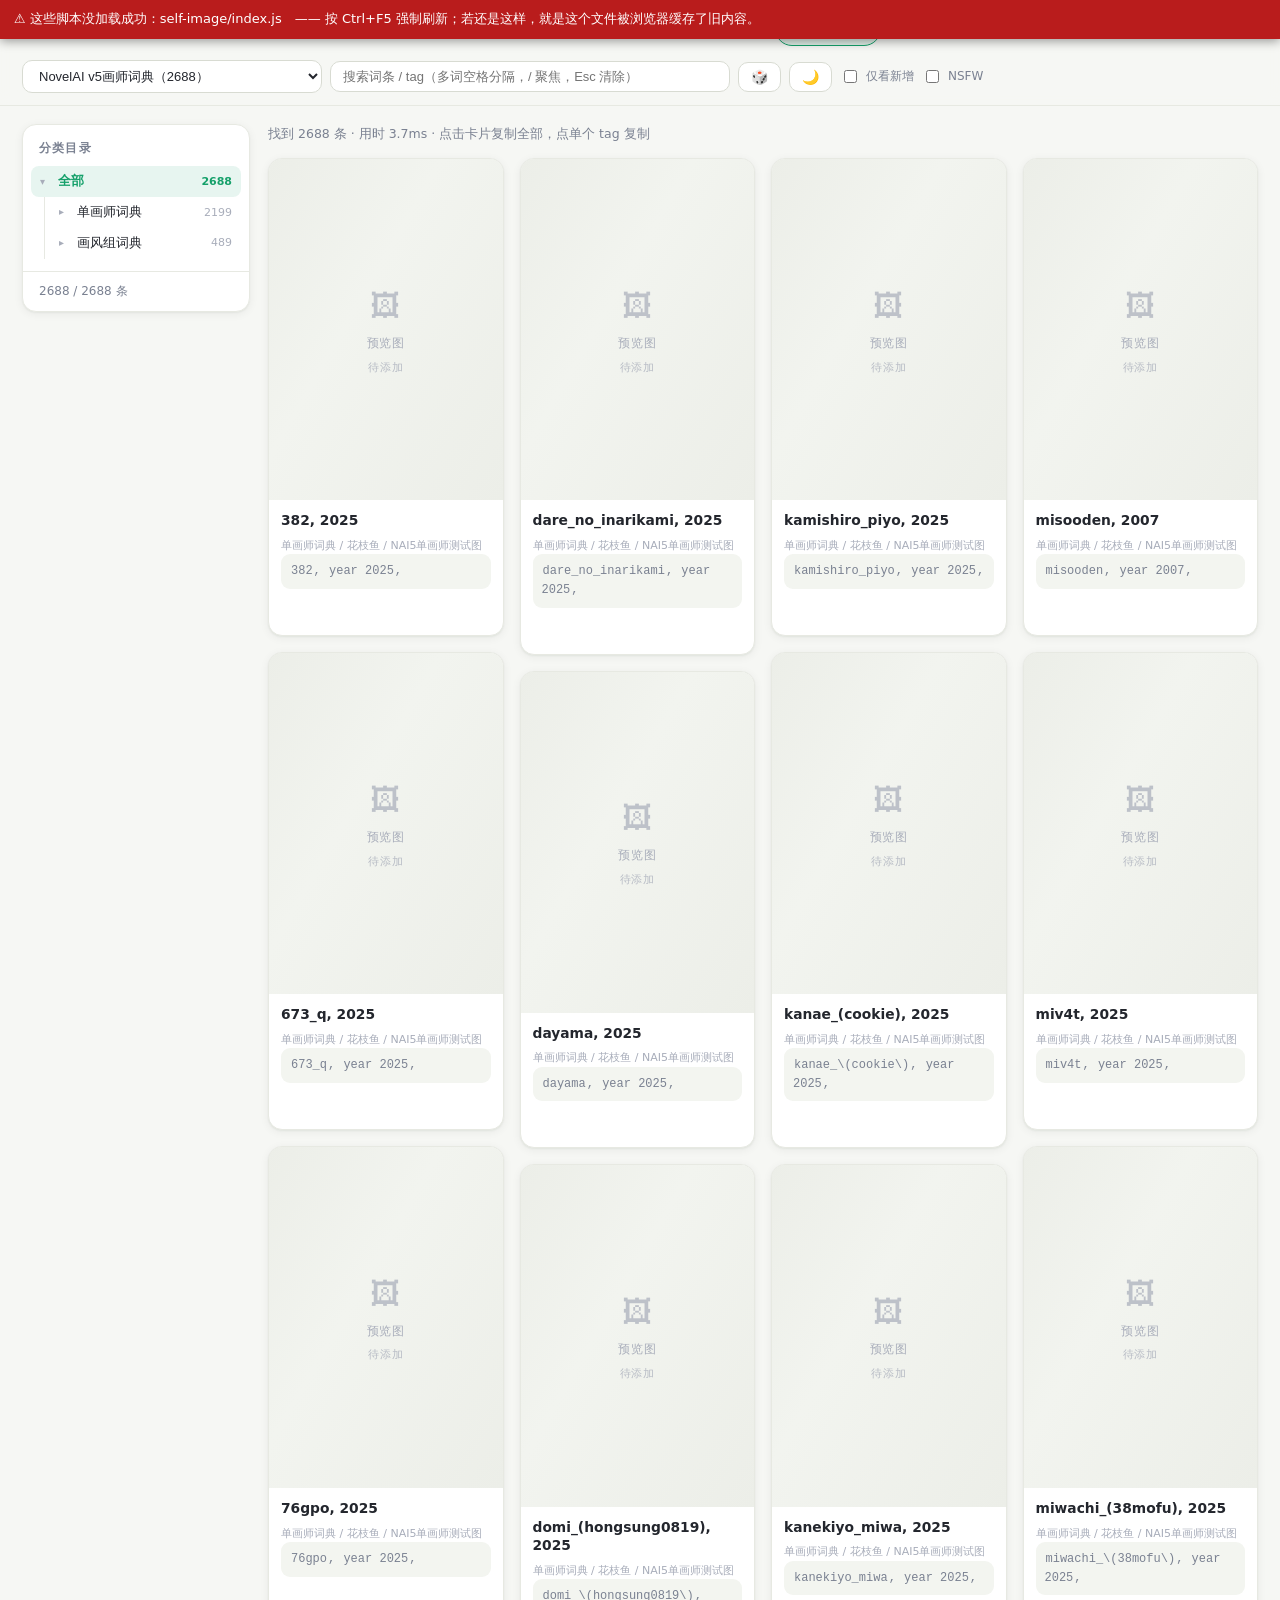
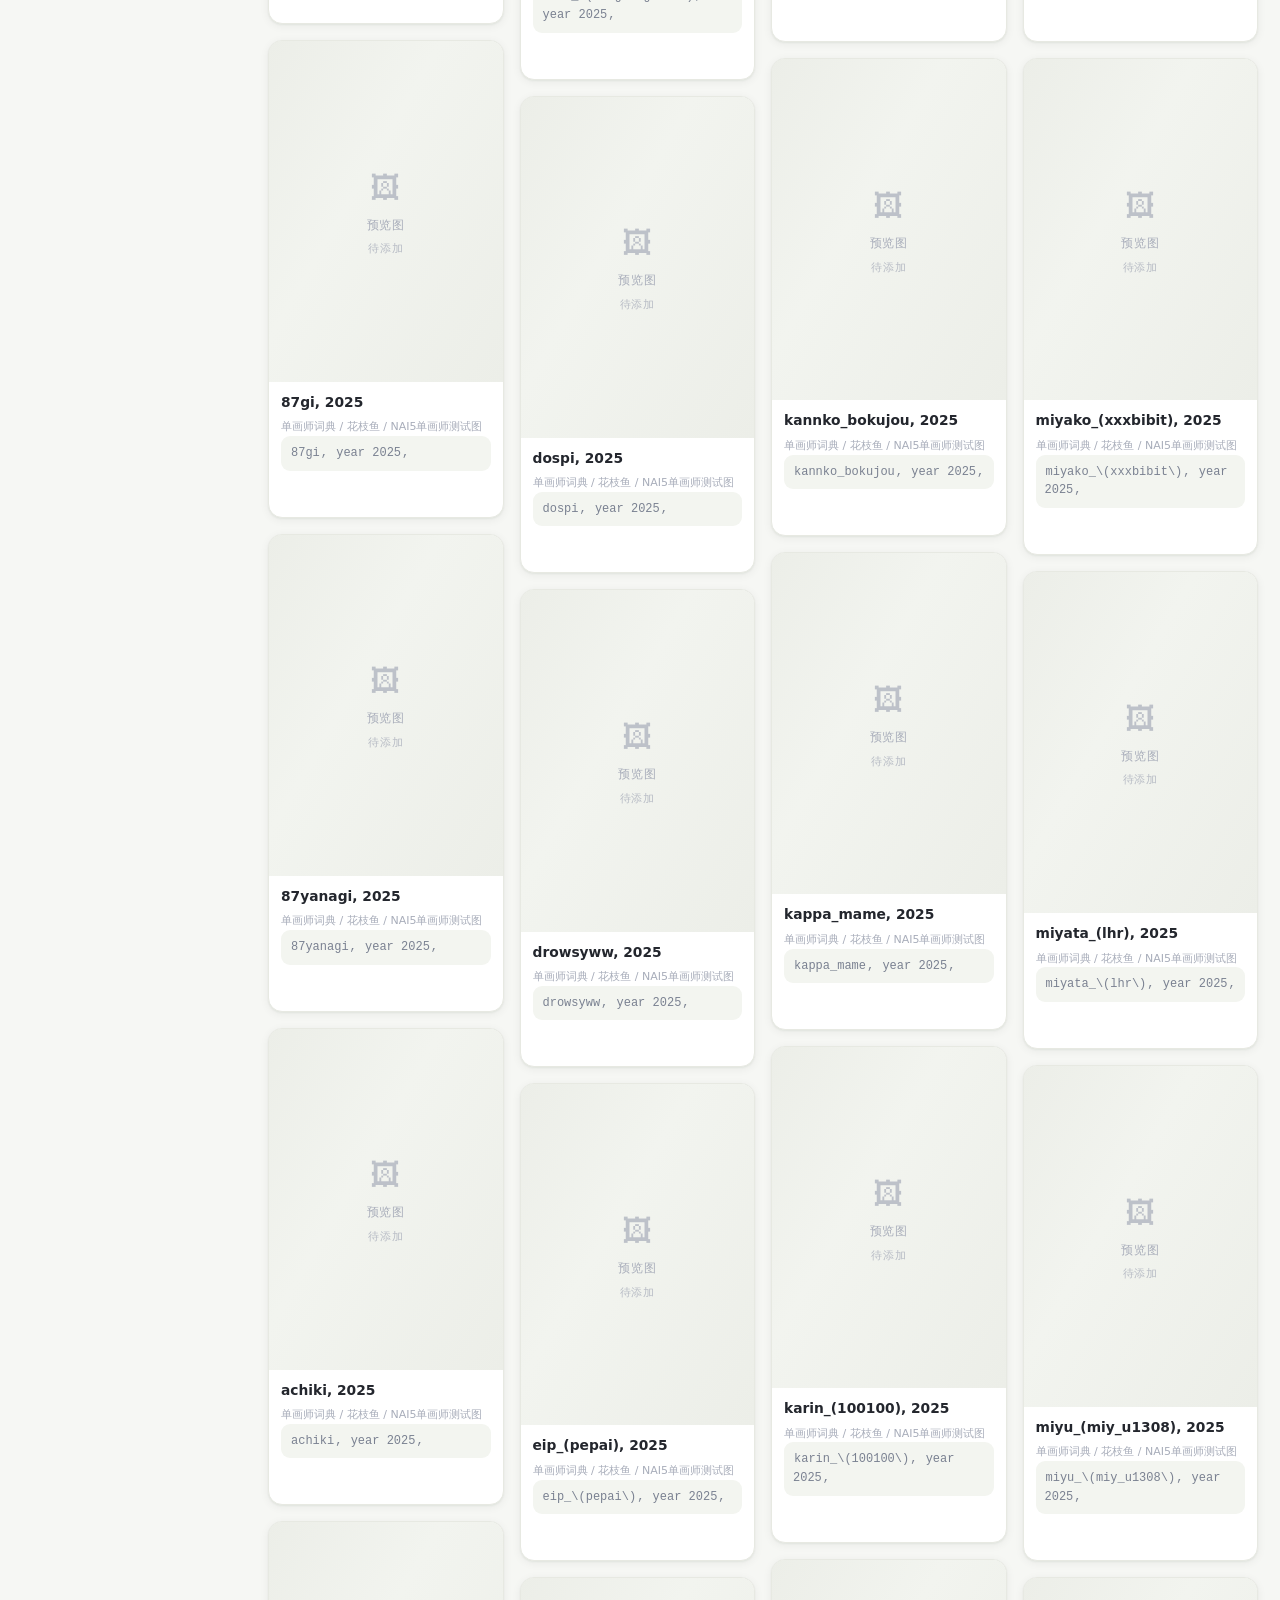
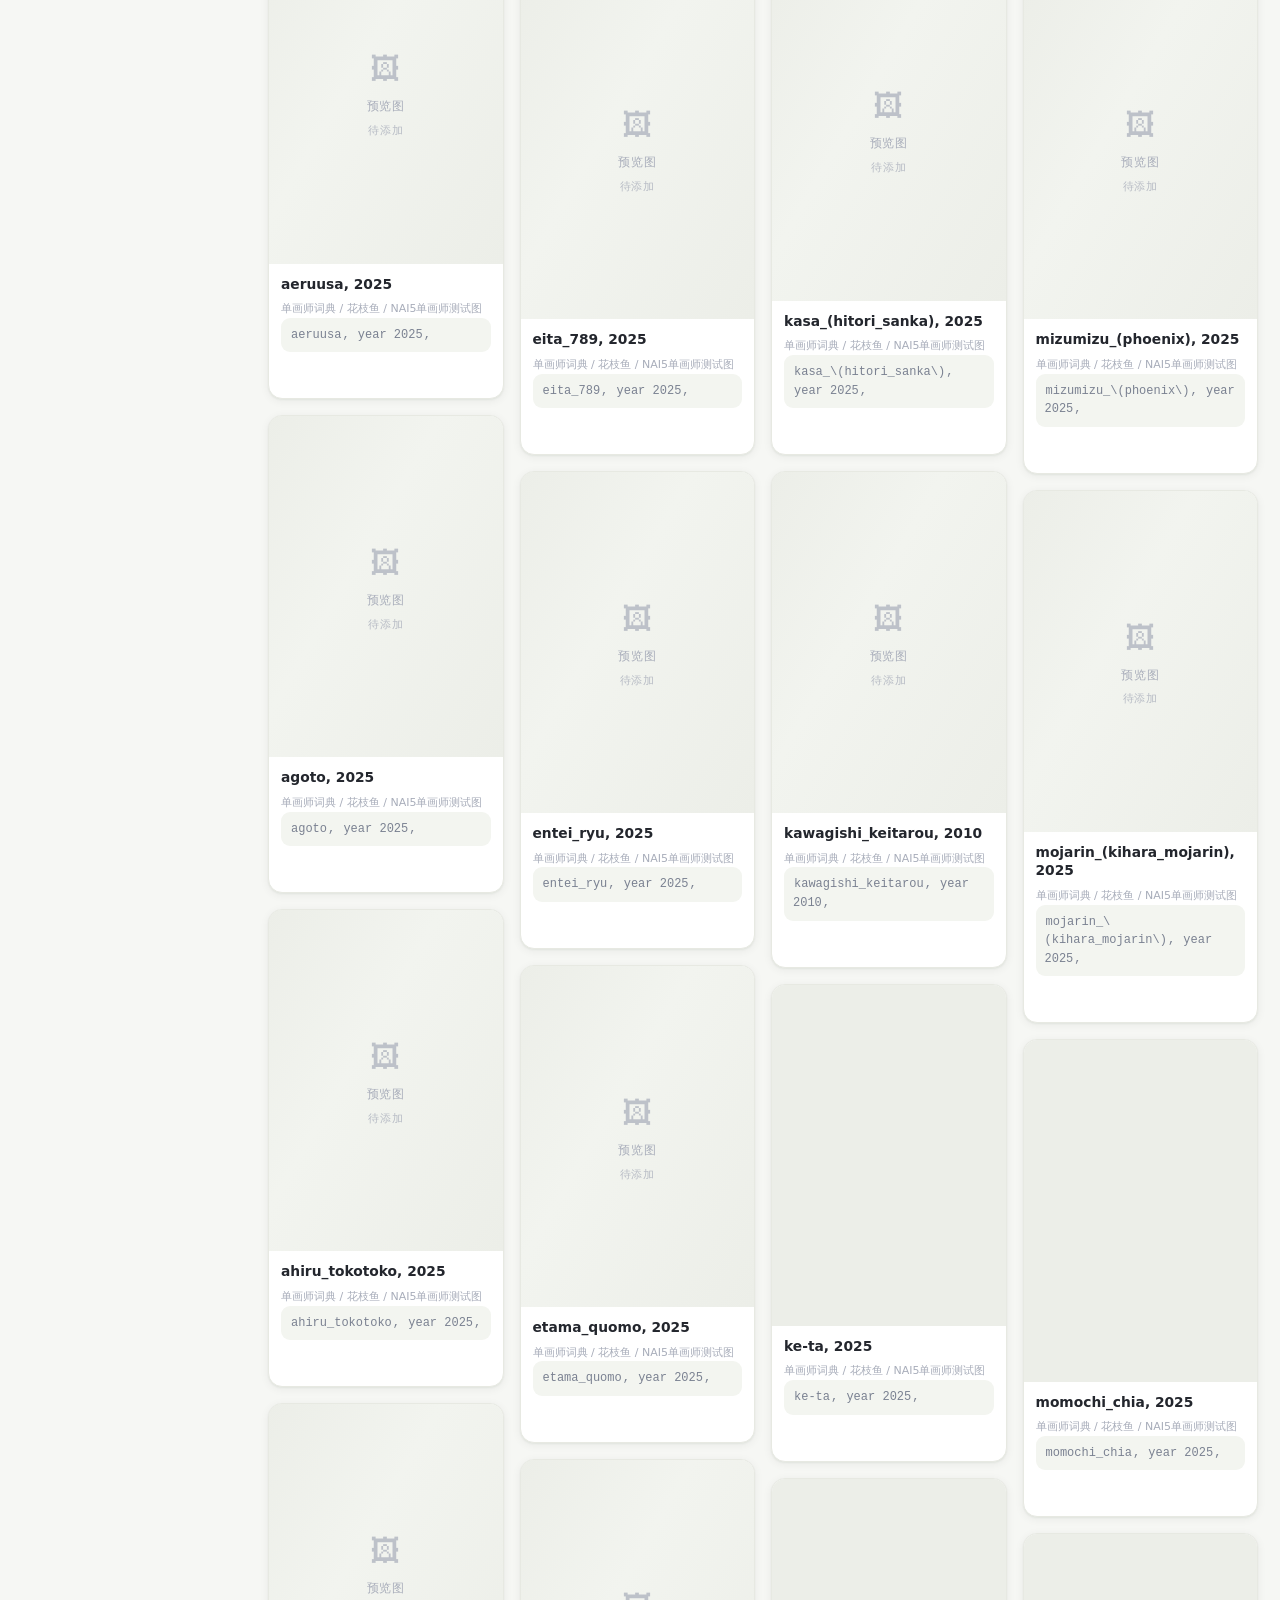
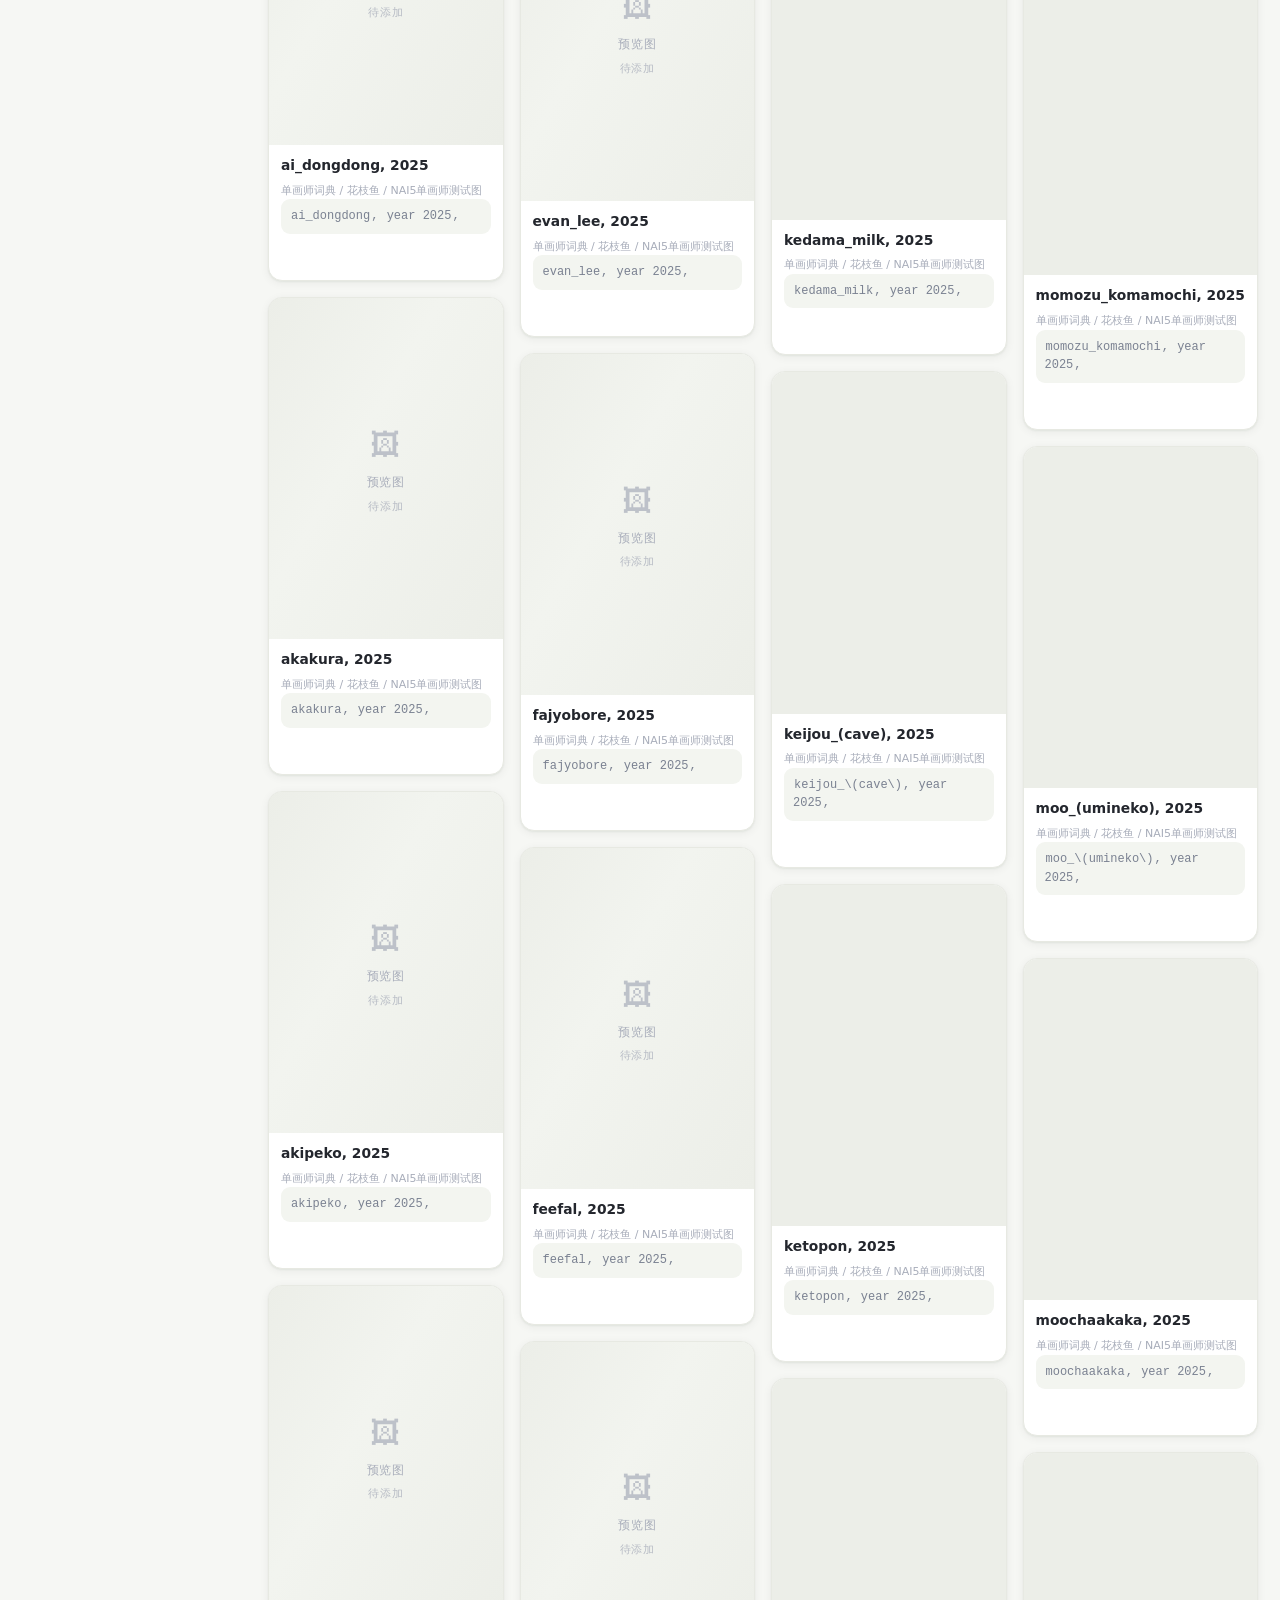
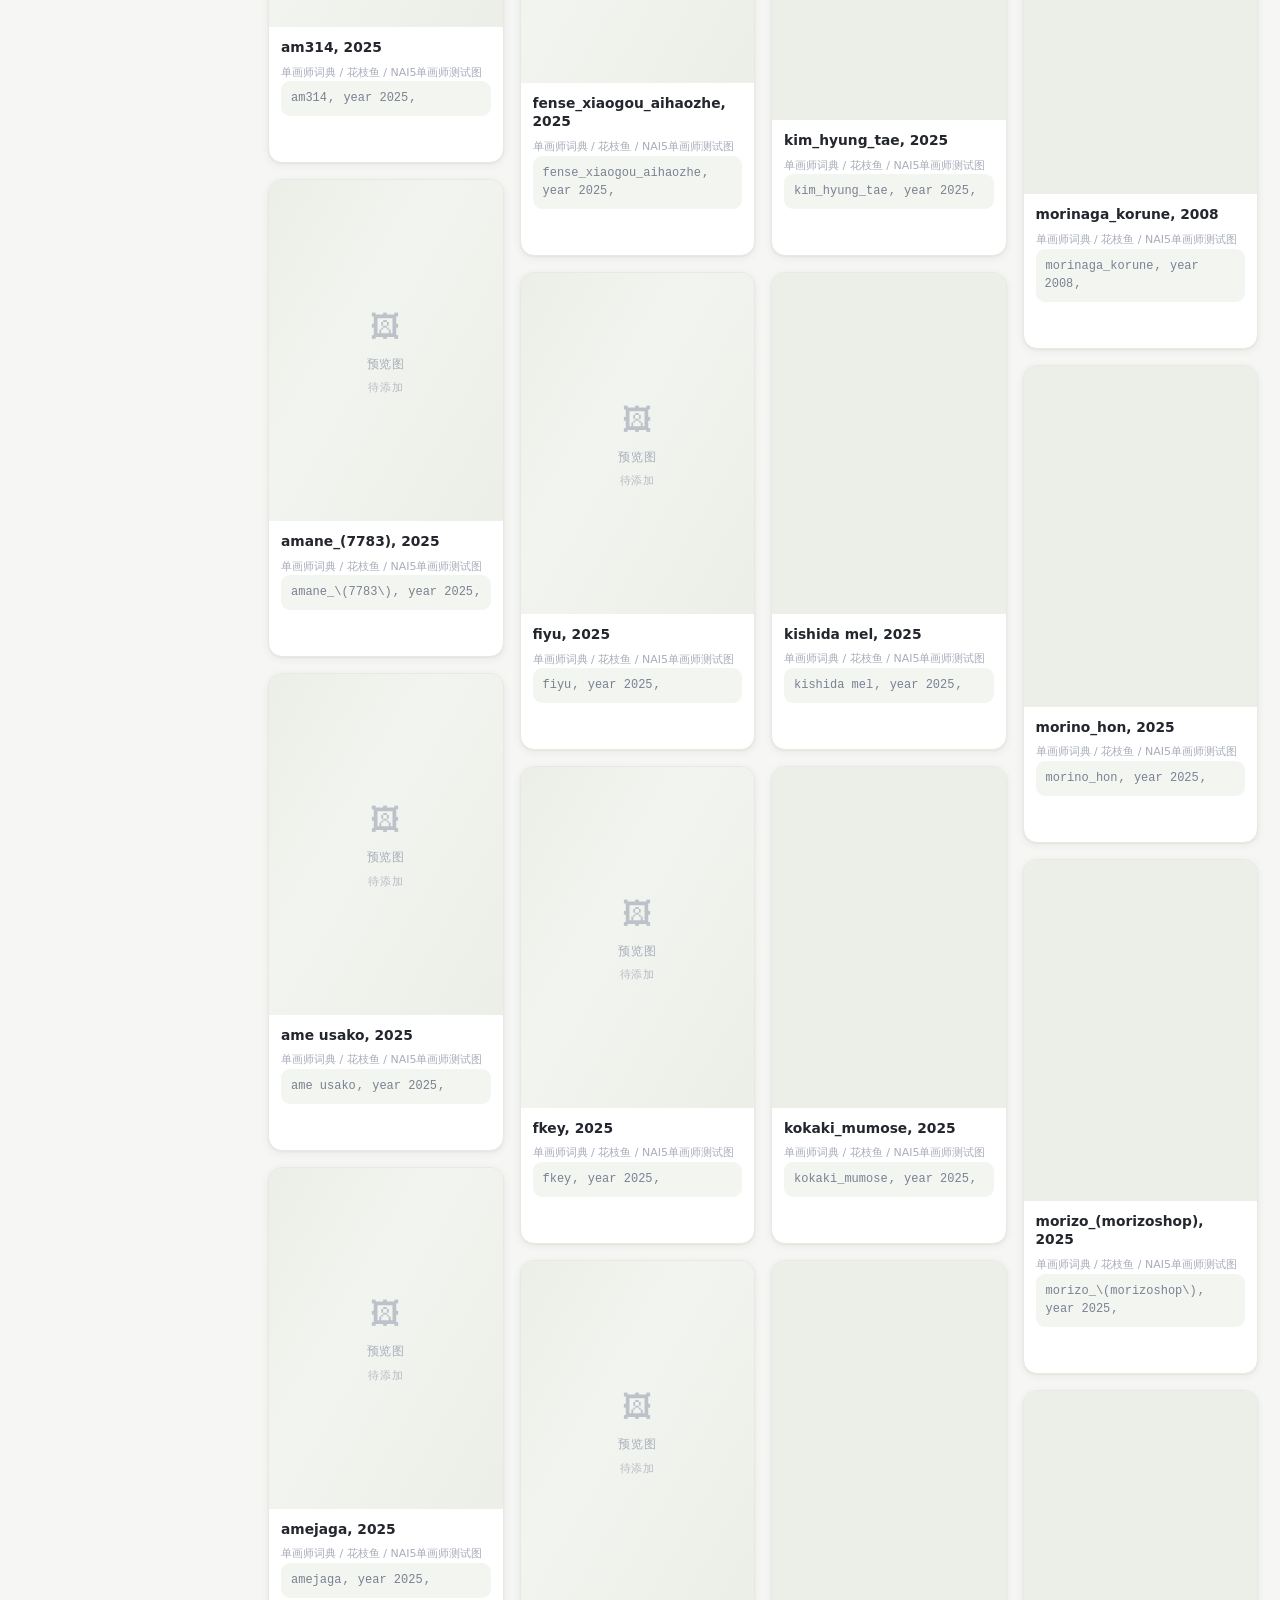
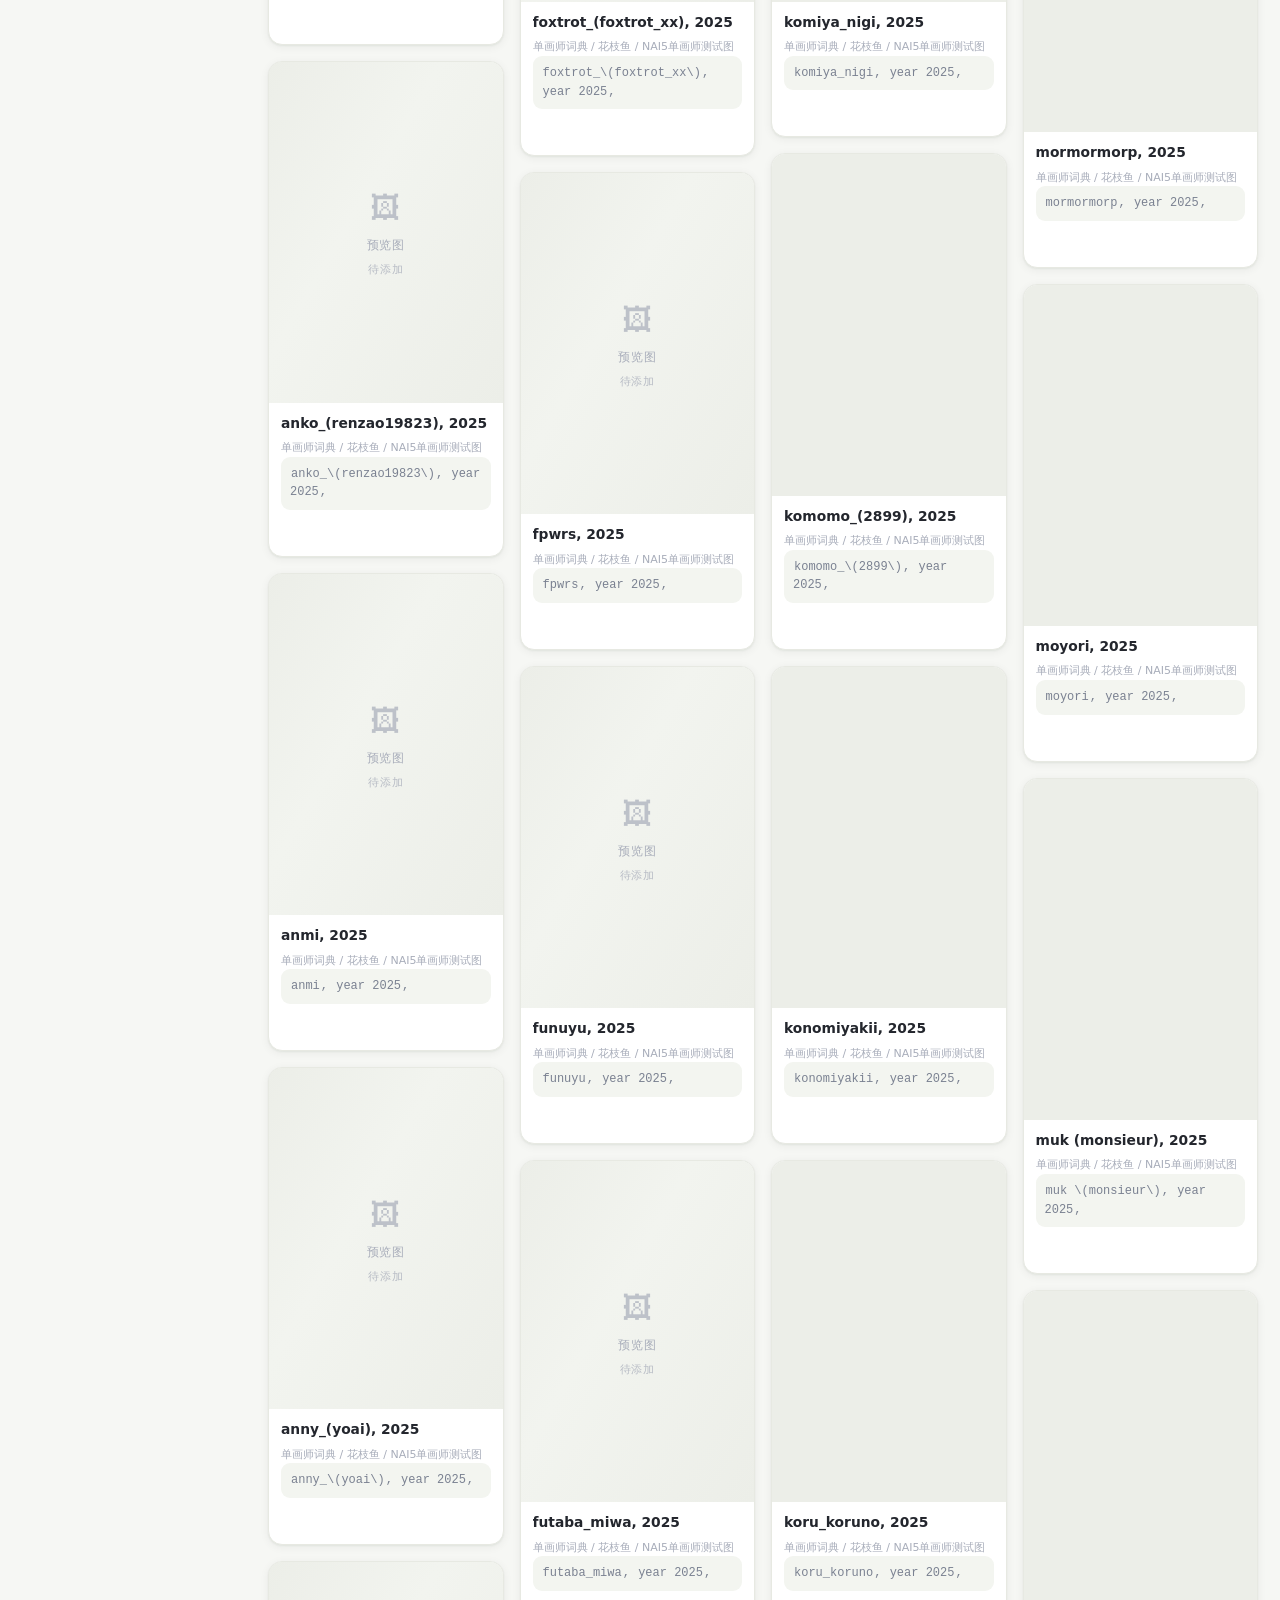
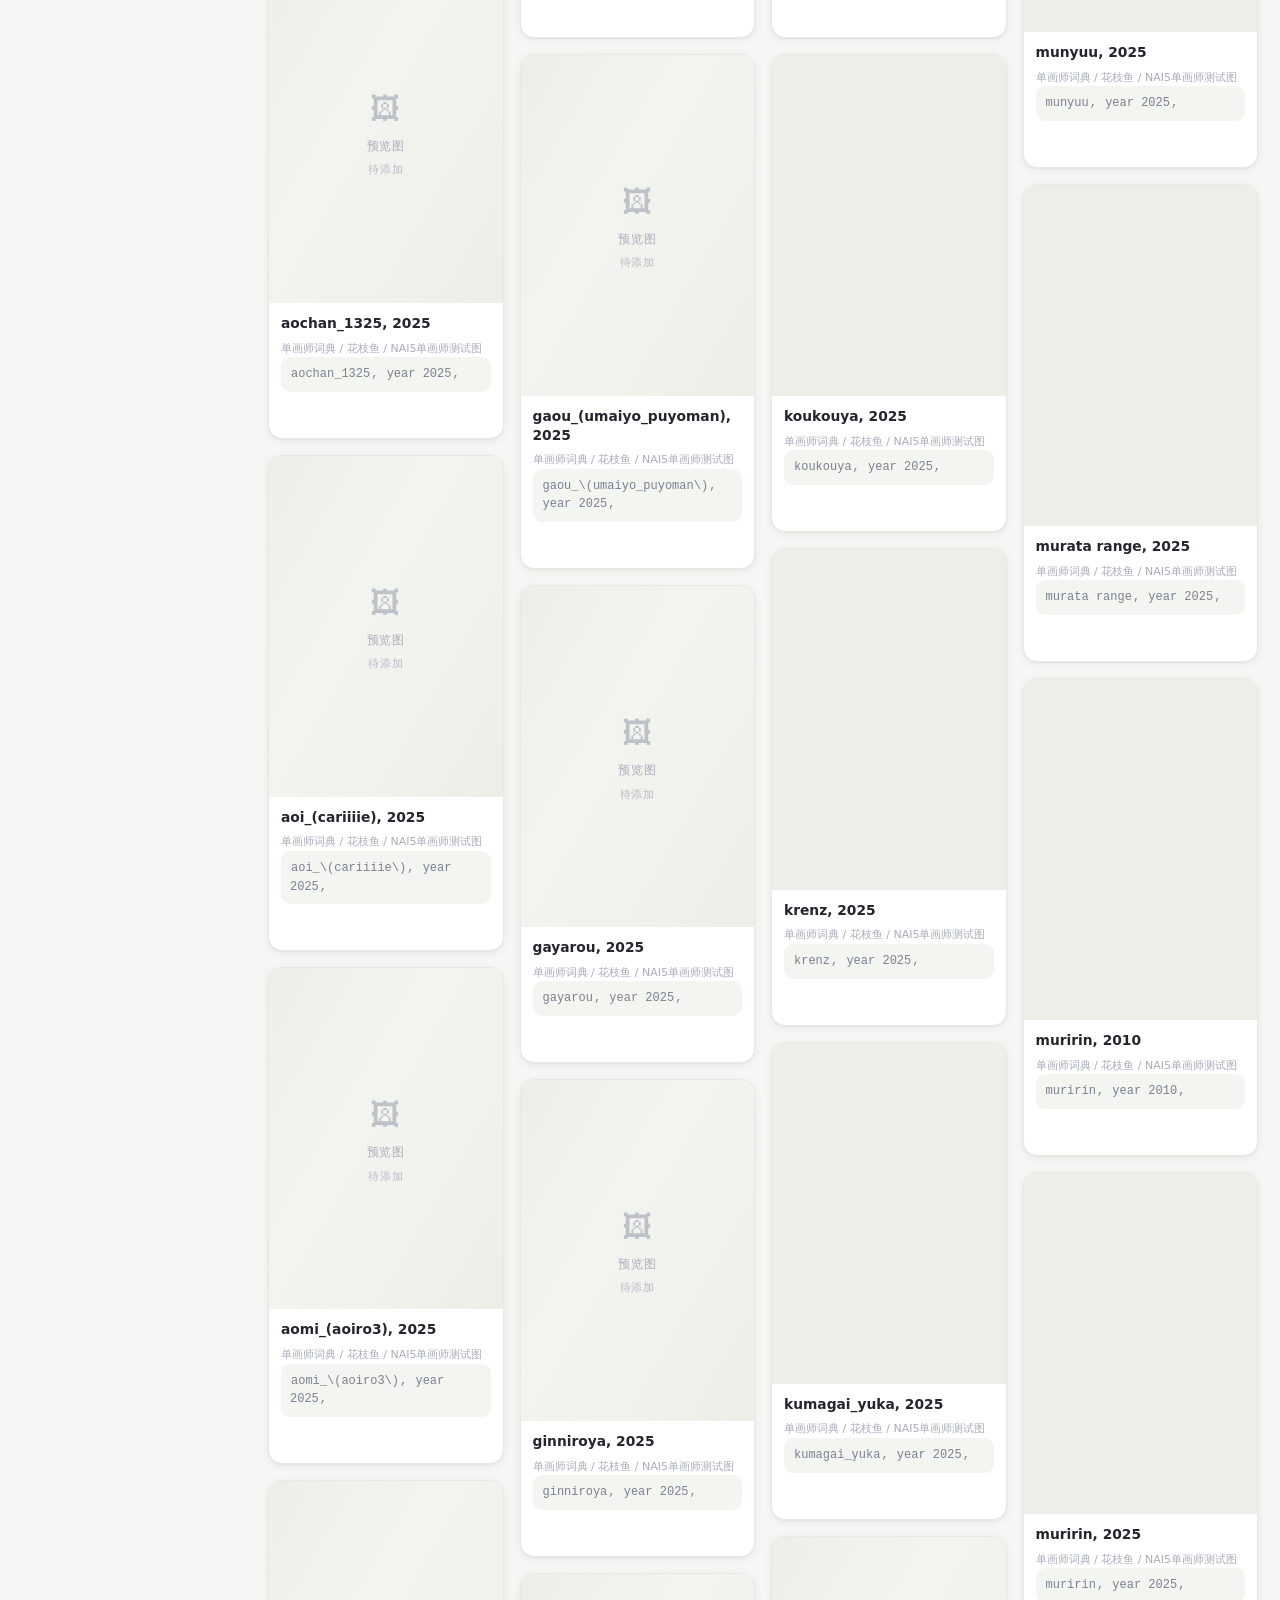
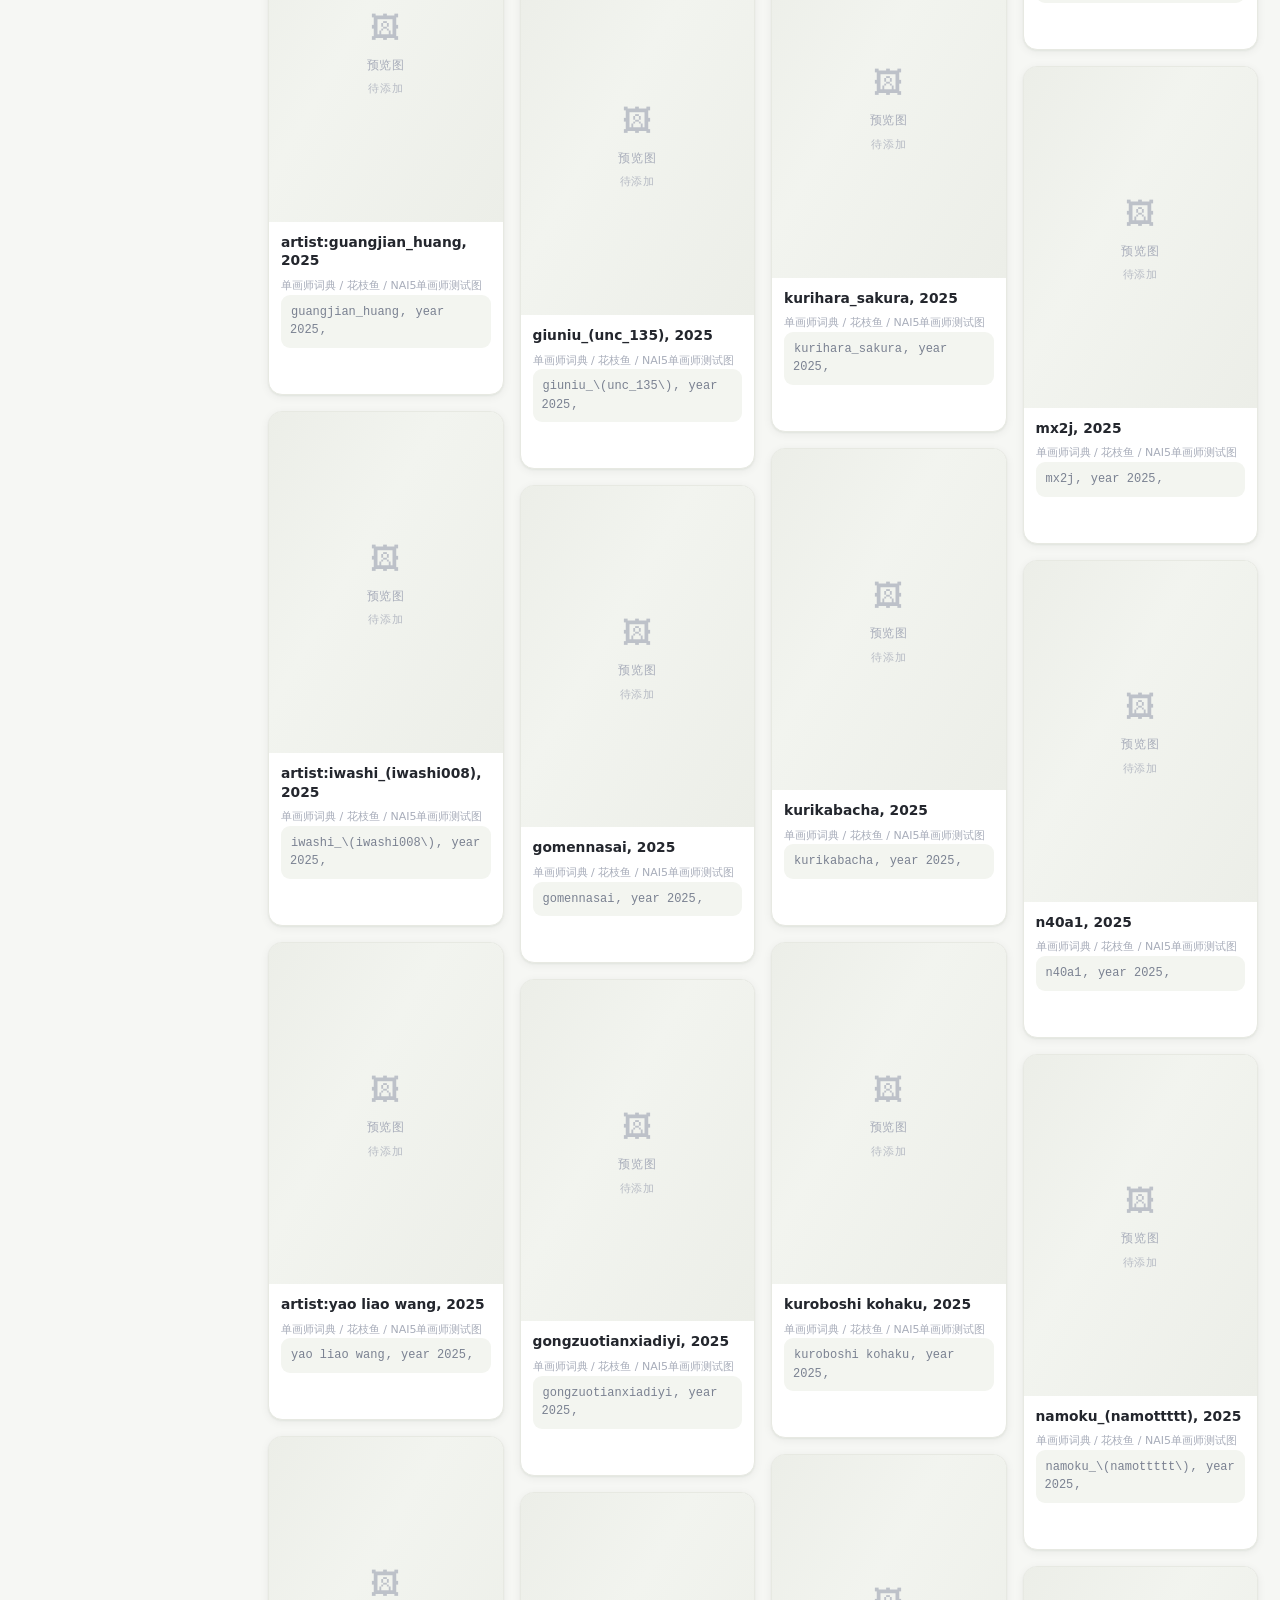
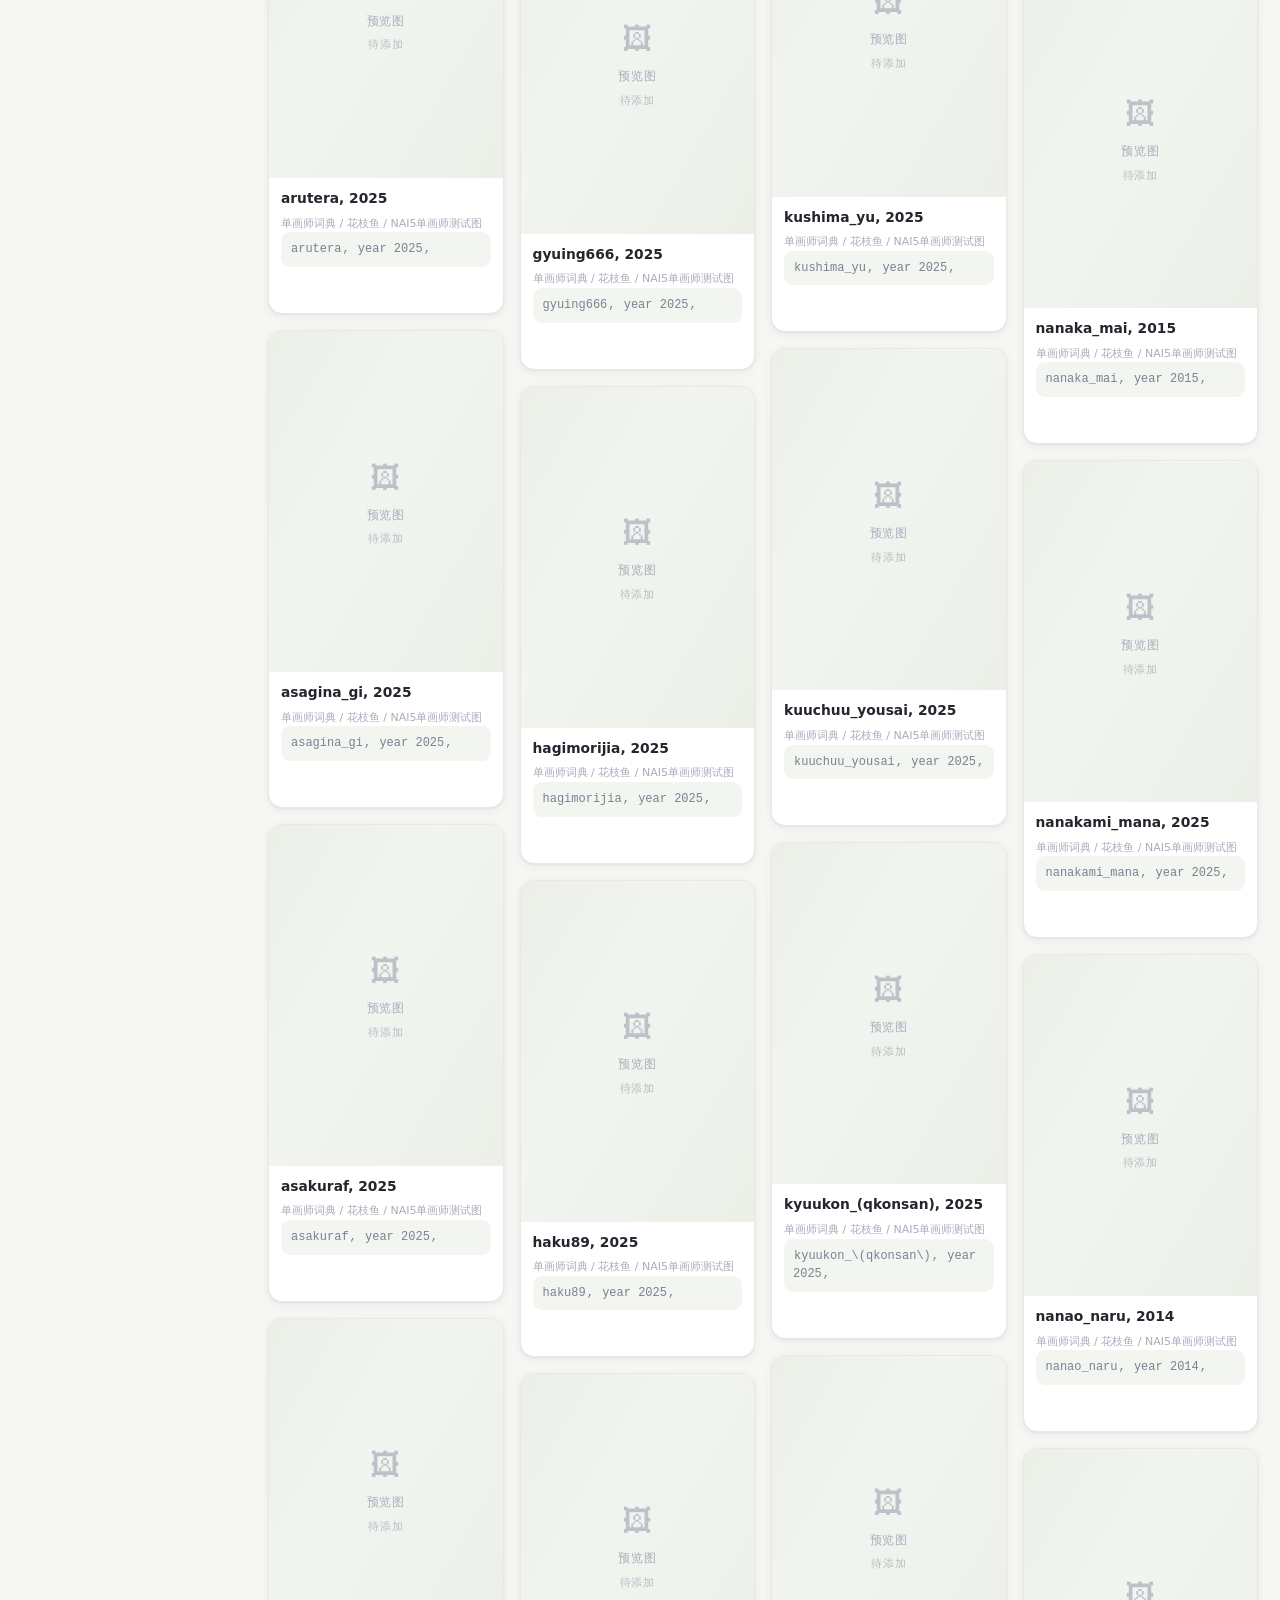
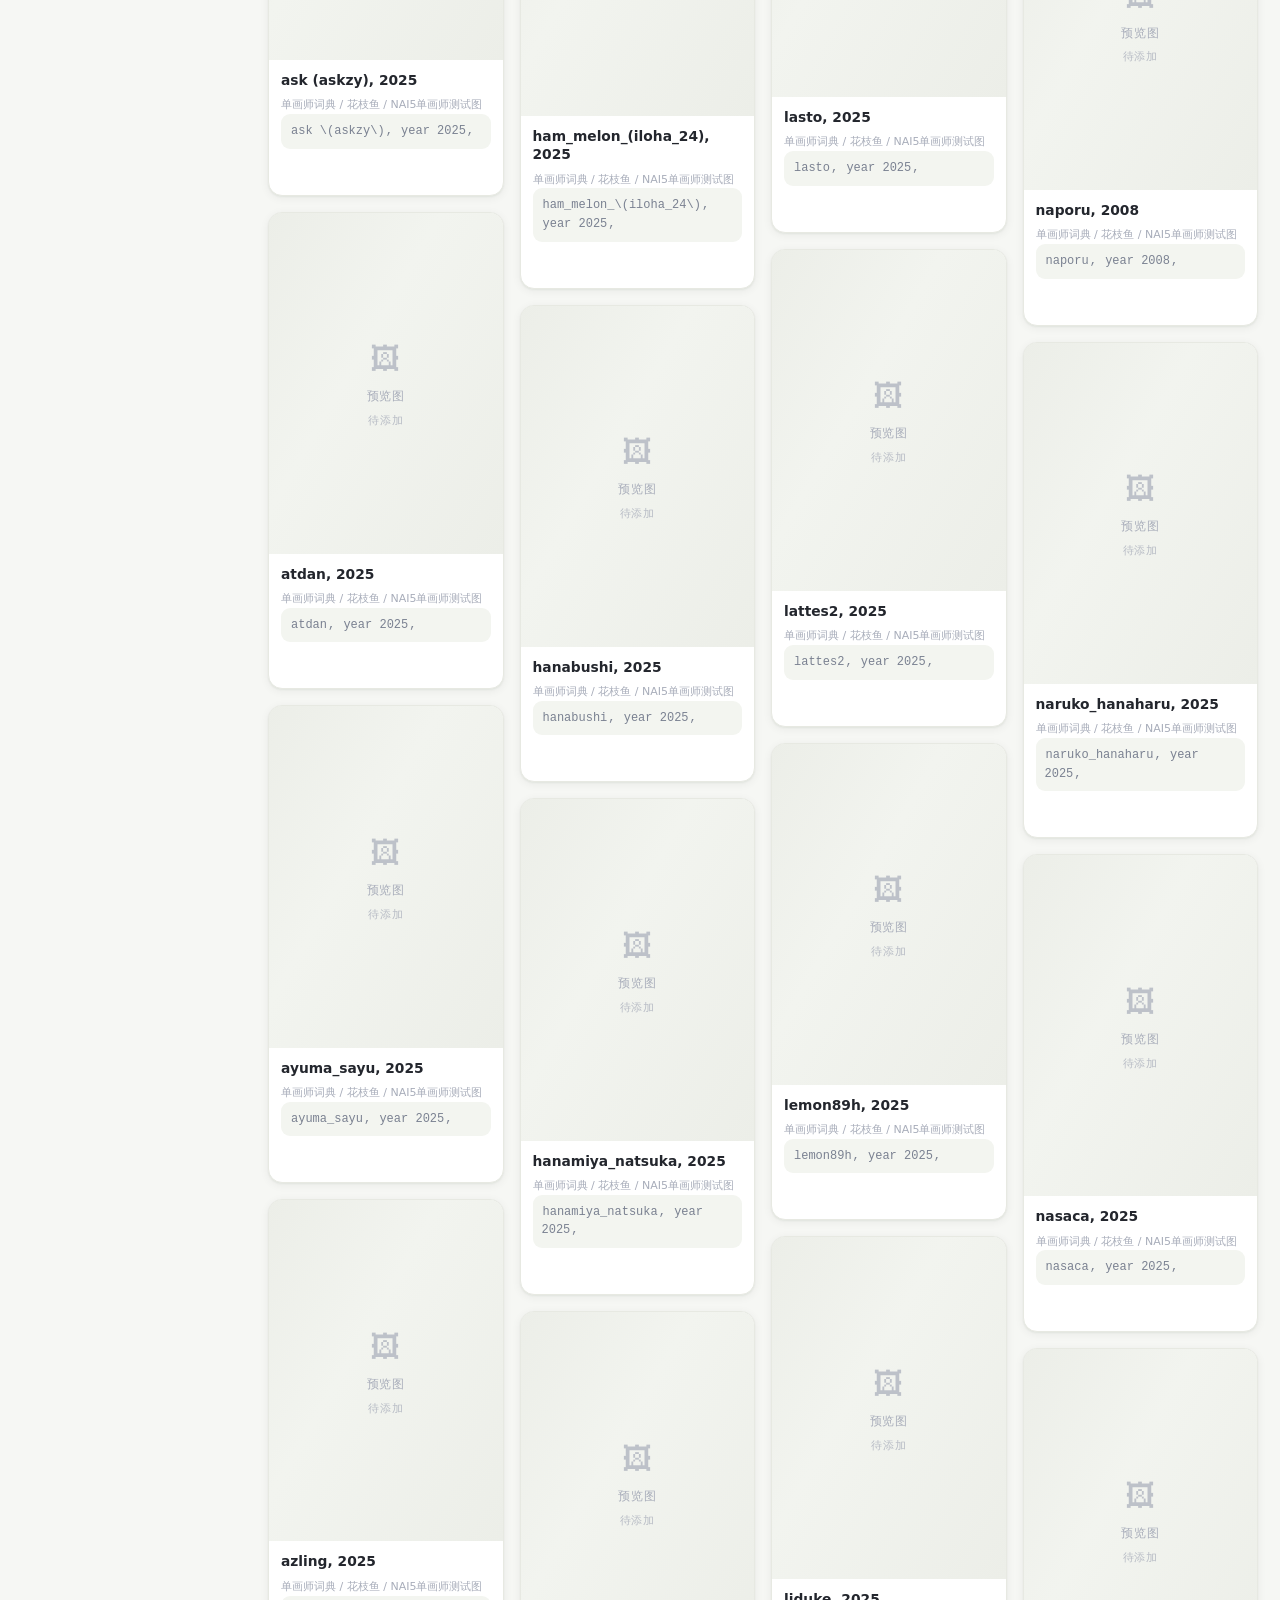
==== commit ec95b608: "致谢词库来源站点与 13 部法典作者；站点页脚补上游出处链接" ====
--- a/atlas/index.html
+++ b/atlas/index.html
@@ -167,6 +167,7 @@
   · 提示词已由 NAI 语法转换为 A1111 权重语法（SDXL / Animagine 通用）
   · 数据仅存于本机浏览器，不上传
   · <a href="converter.html" style="color:var(--accent)">NAI→Tag 转换工具</a>
+  · 词库来自 <a href="https://novelai.quicktagcloud.com/?c=artist_nai5_personal" target="_blank" rel="noopener" style="color:var(--accent)">NovelAI 标签云法典</a>
 </footer>
 
 <script src="data/index.js"></script>
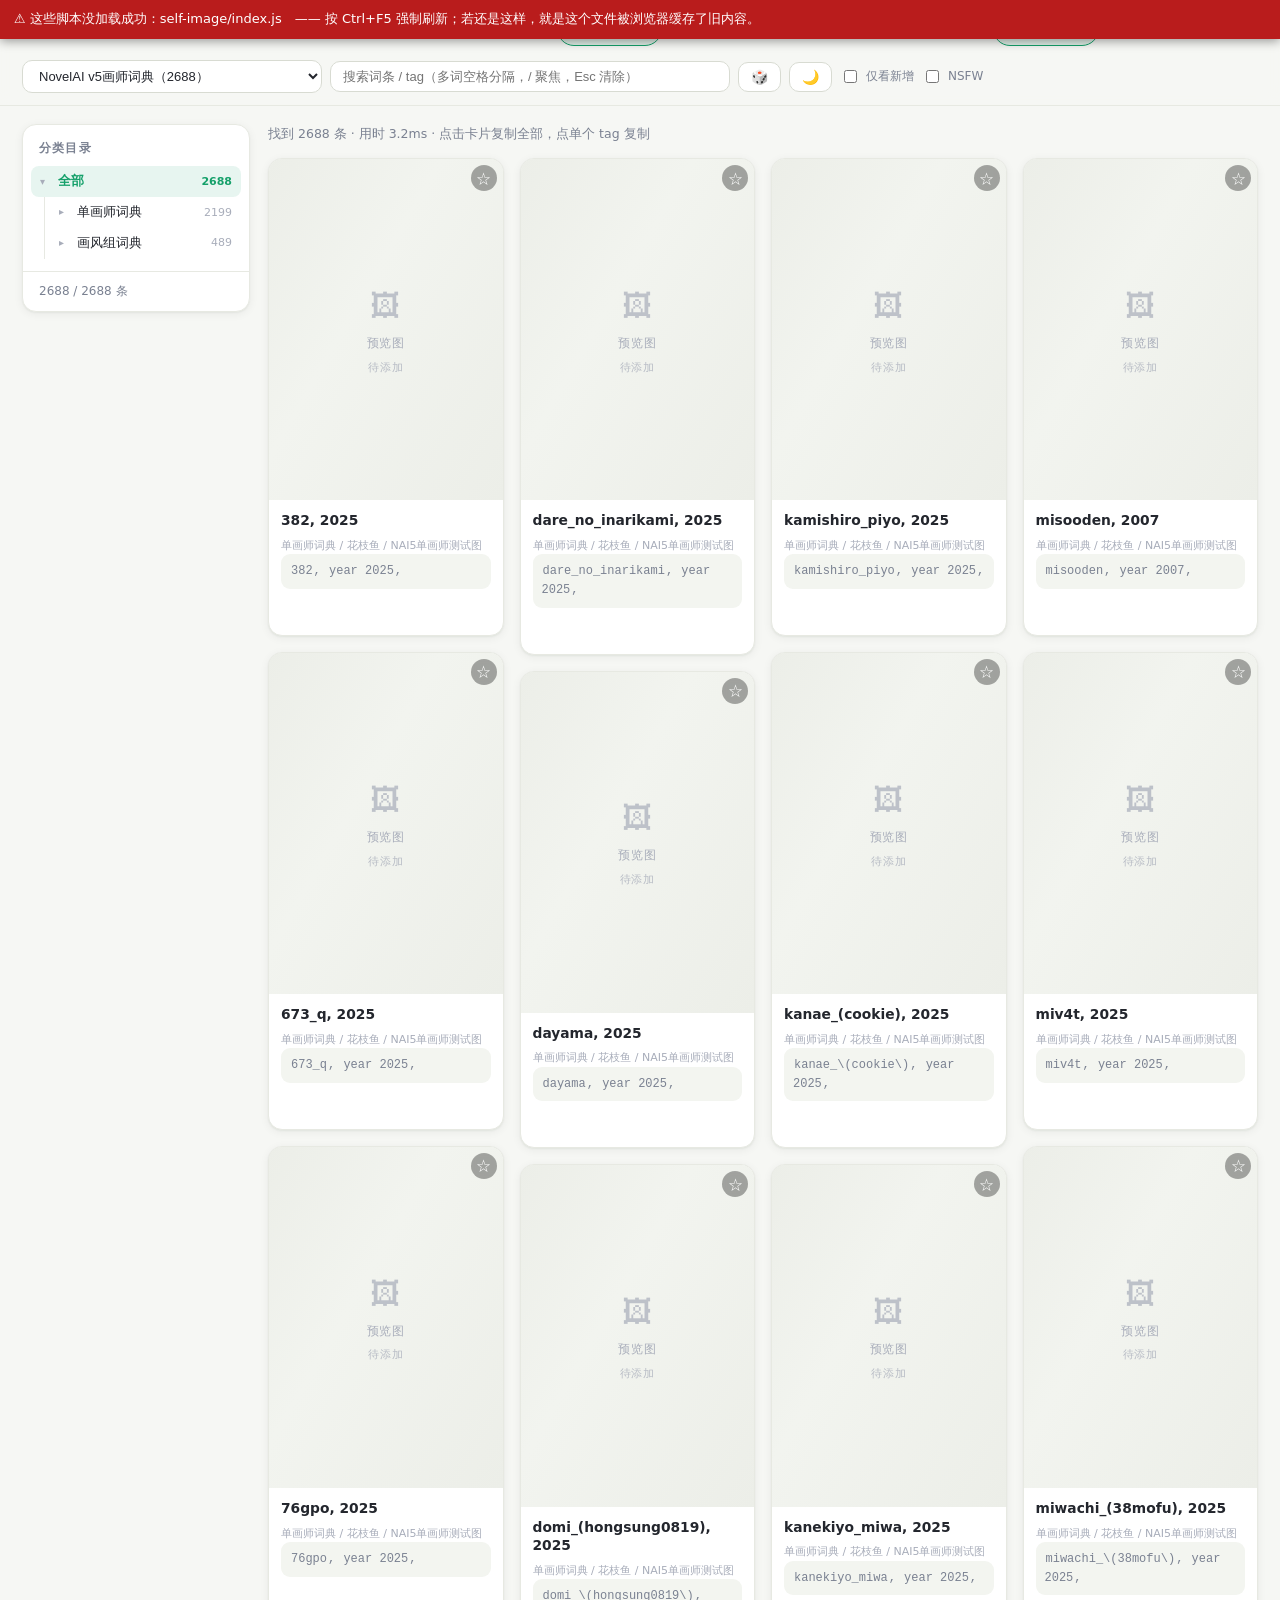
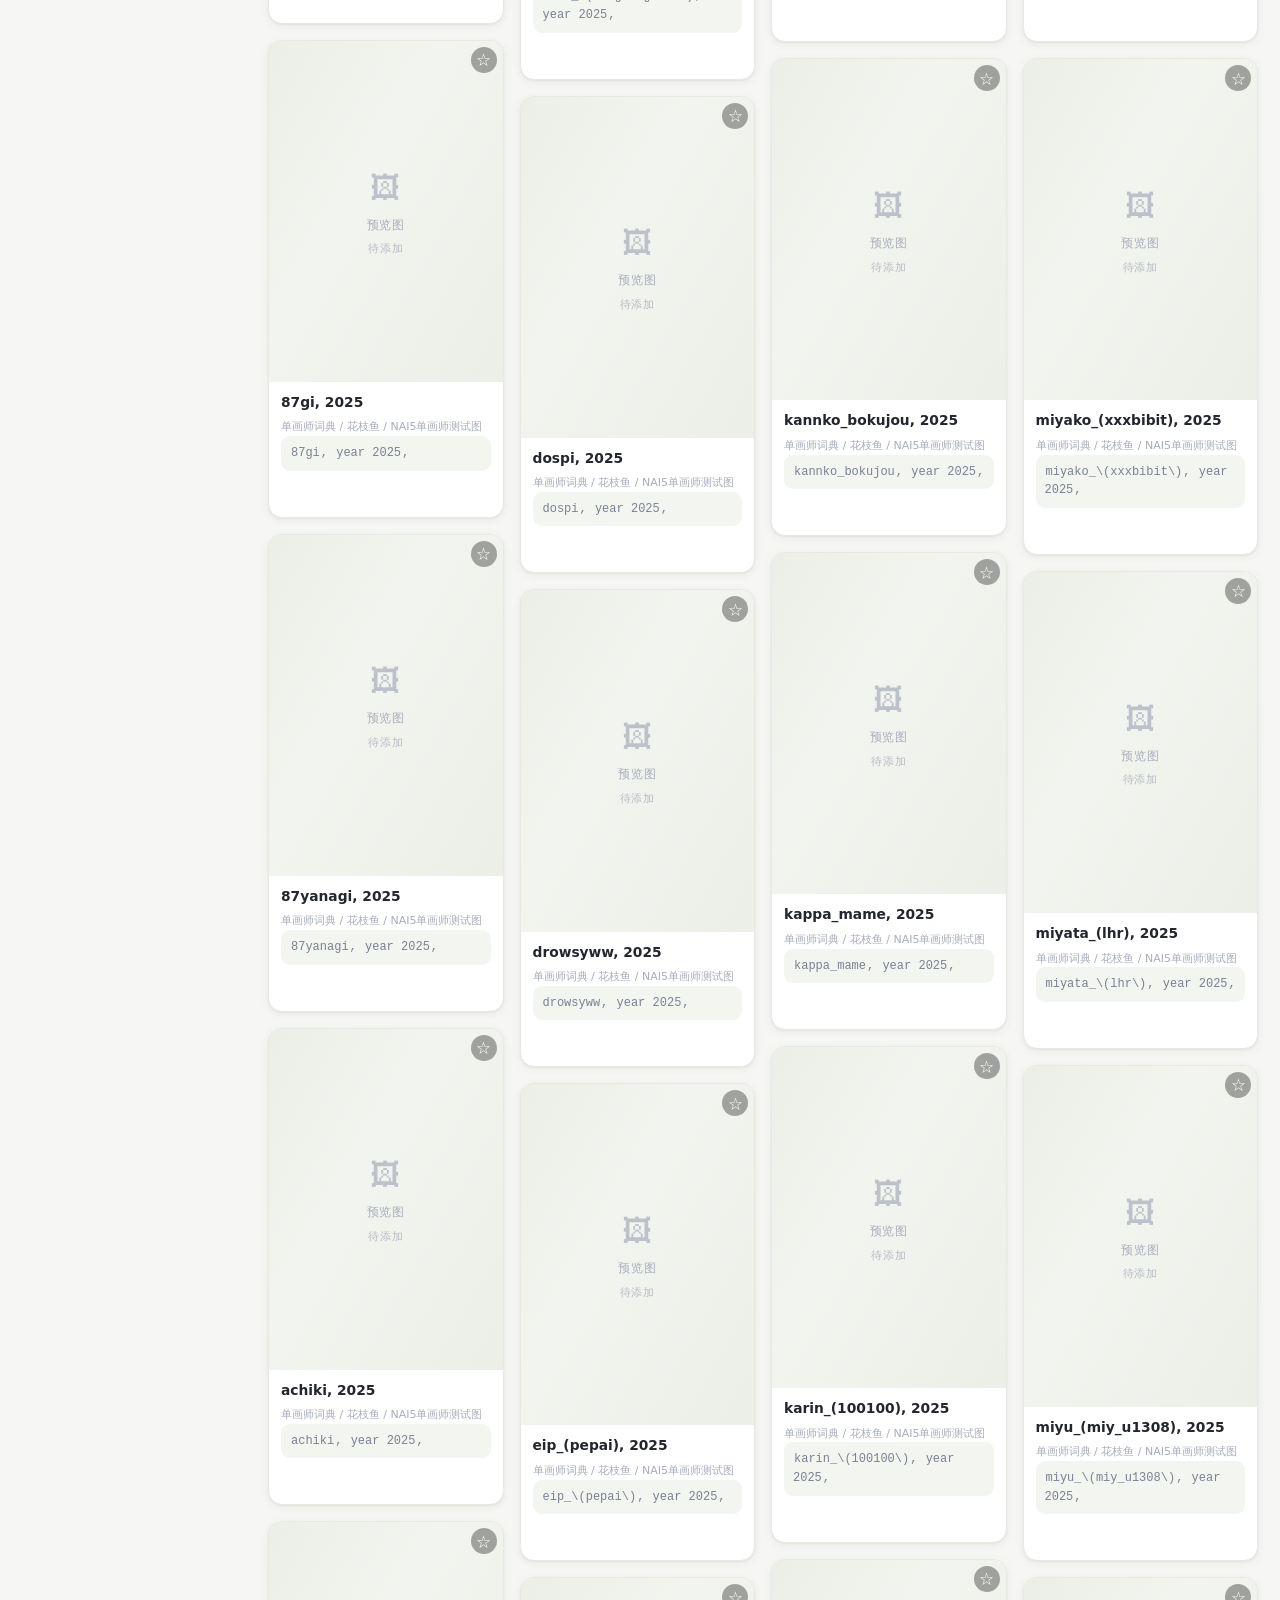
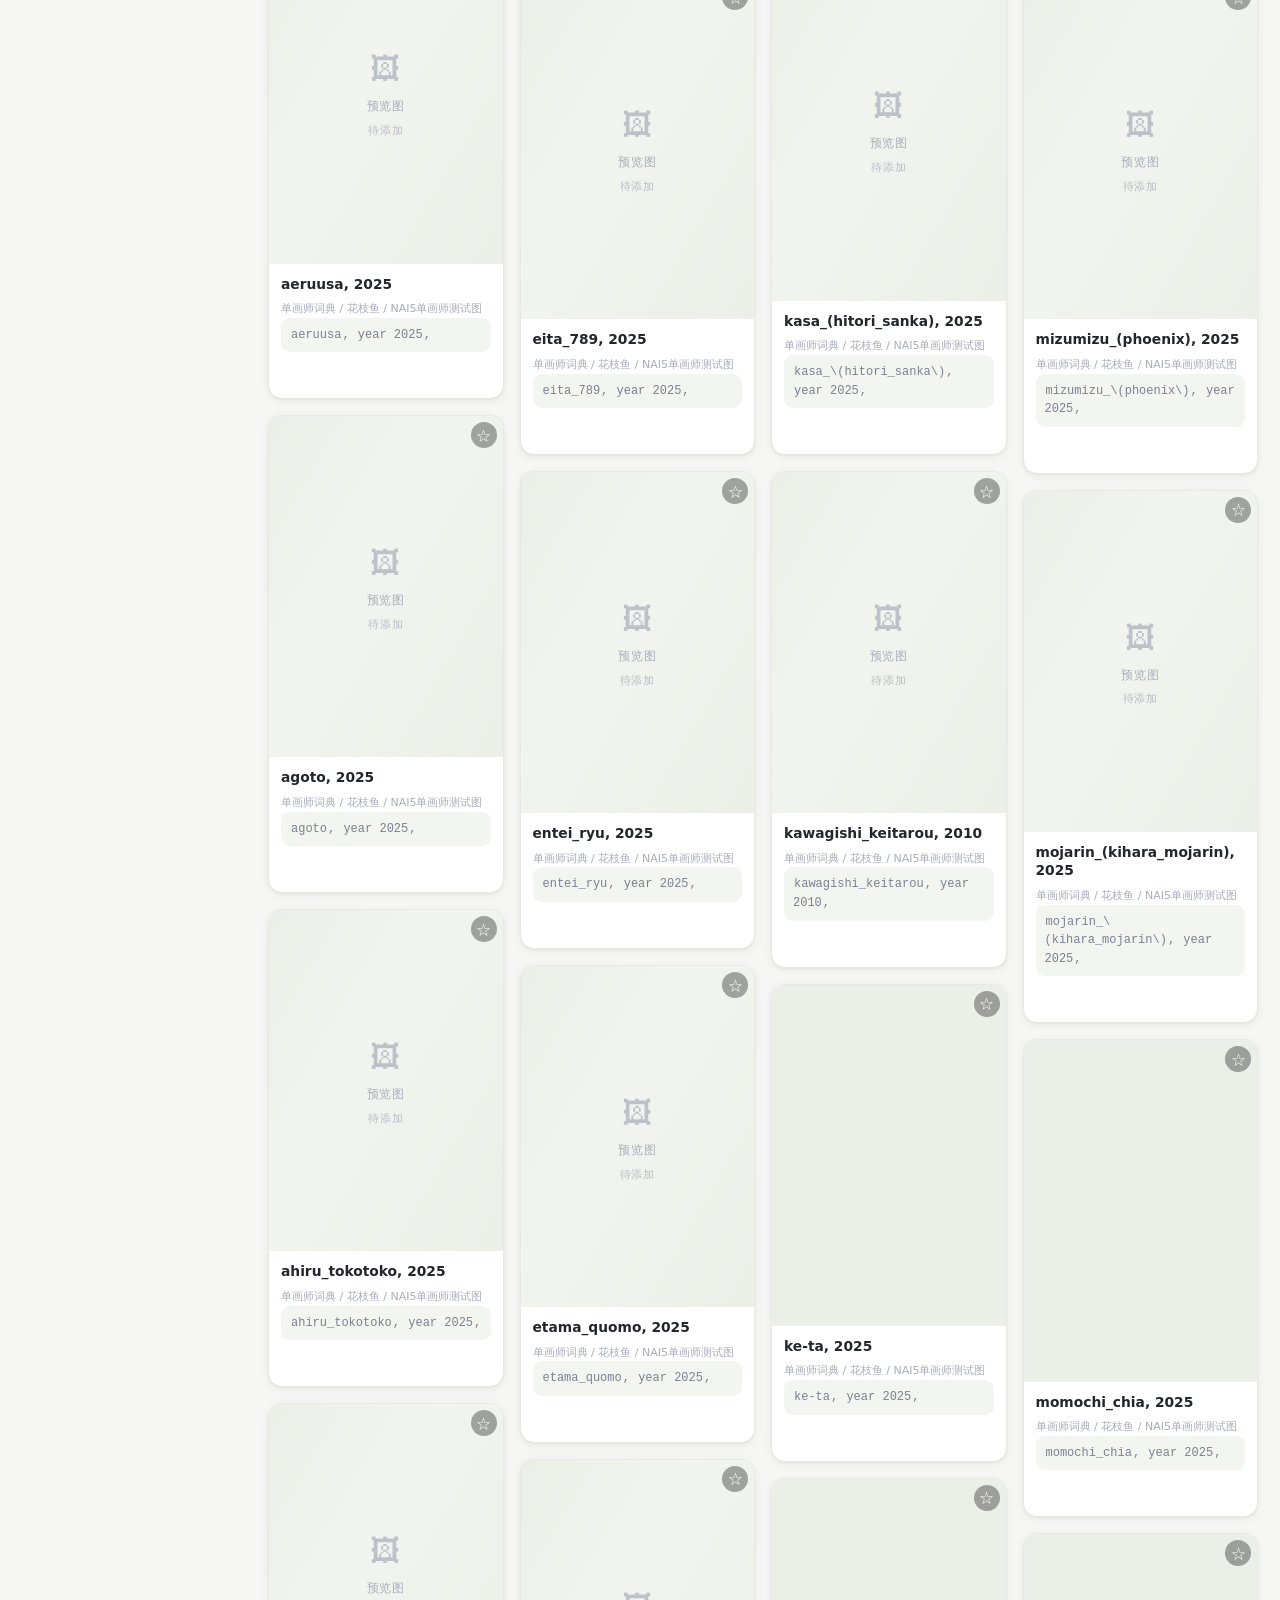
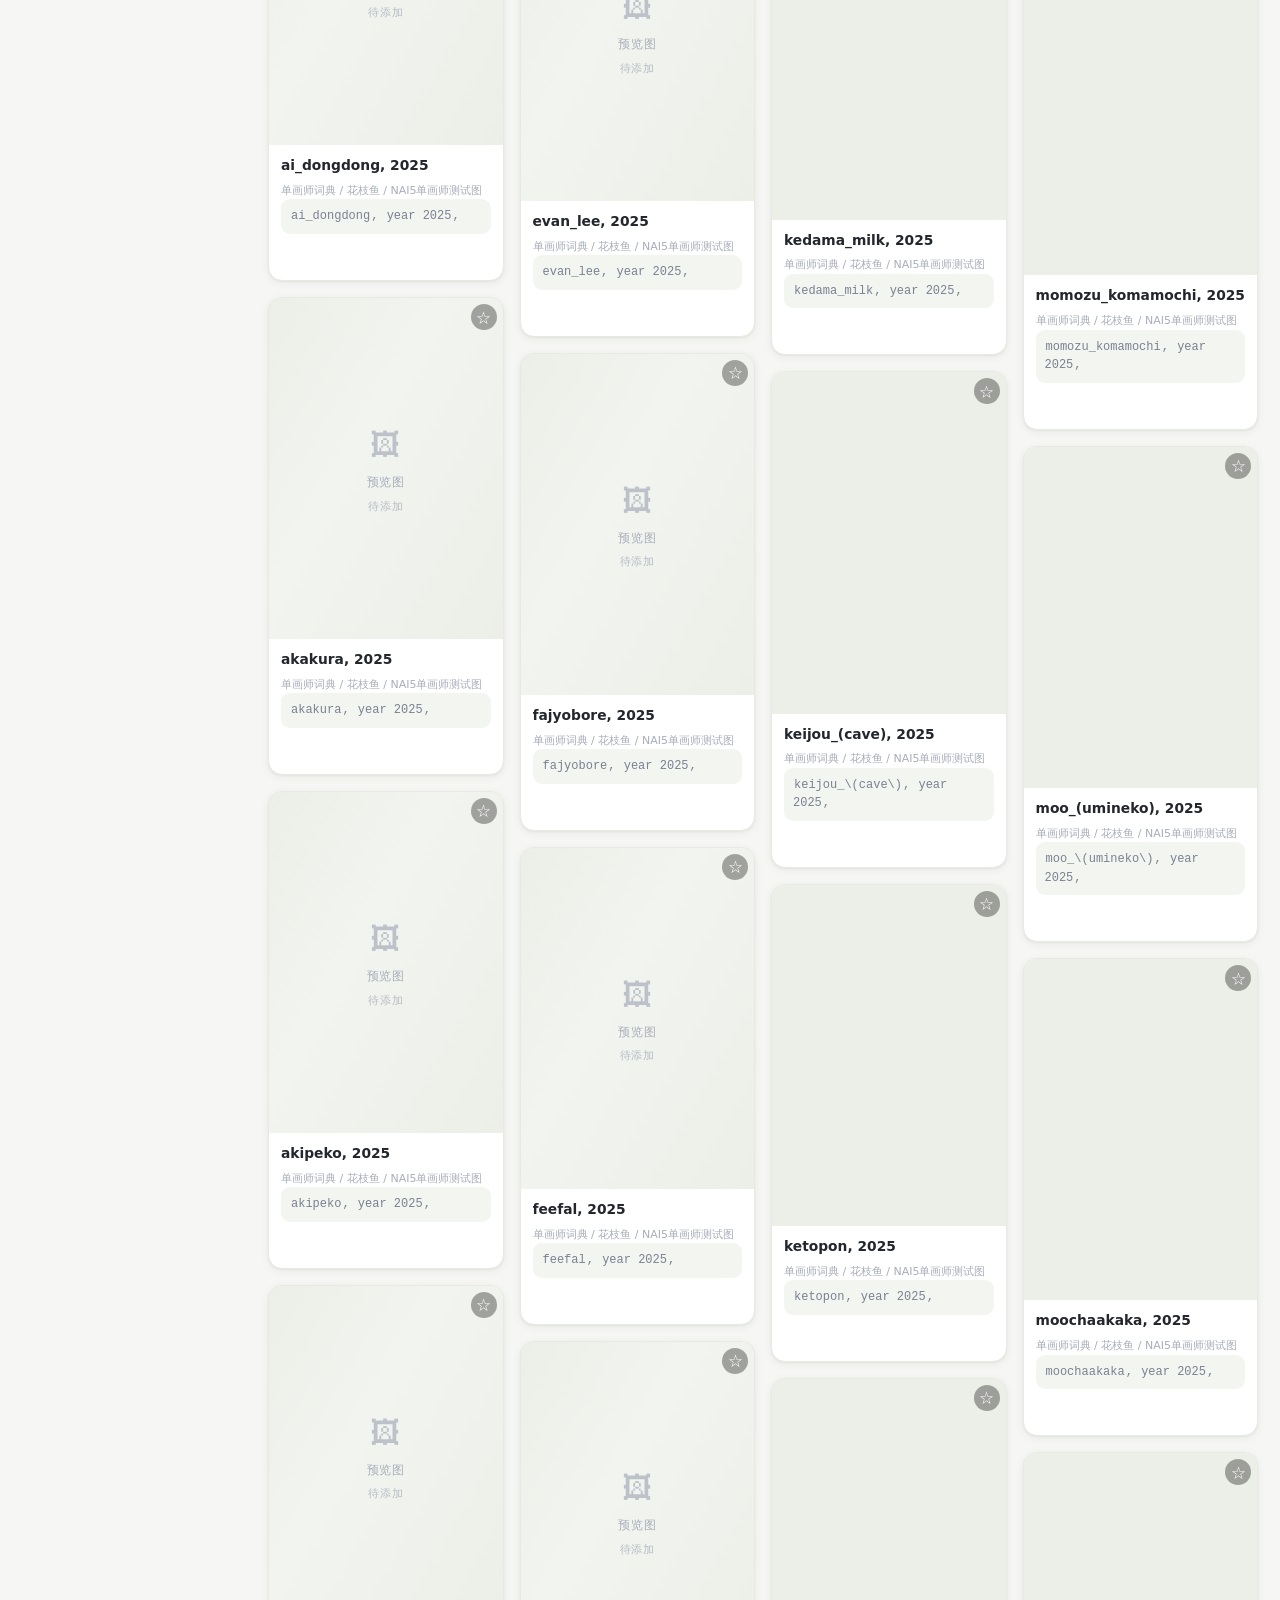
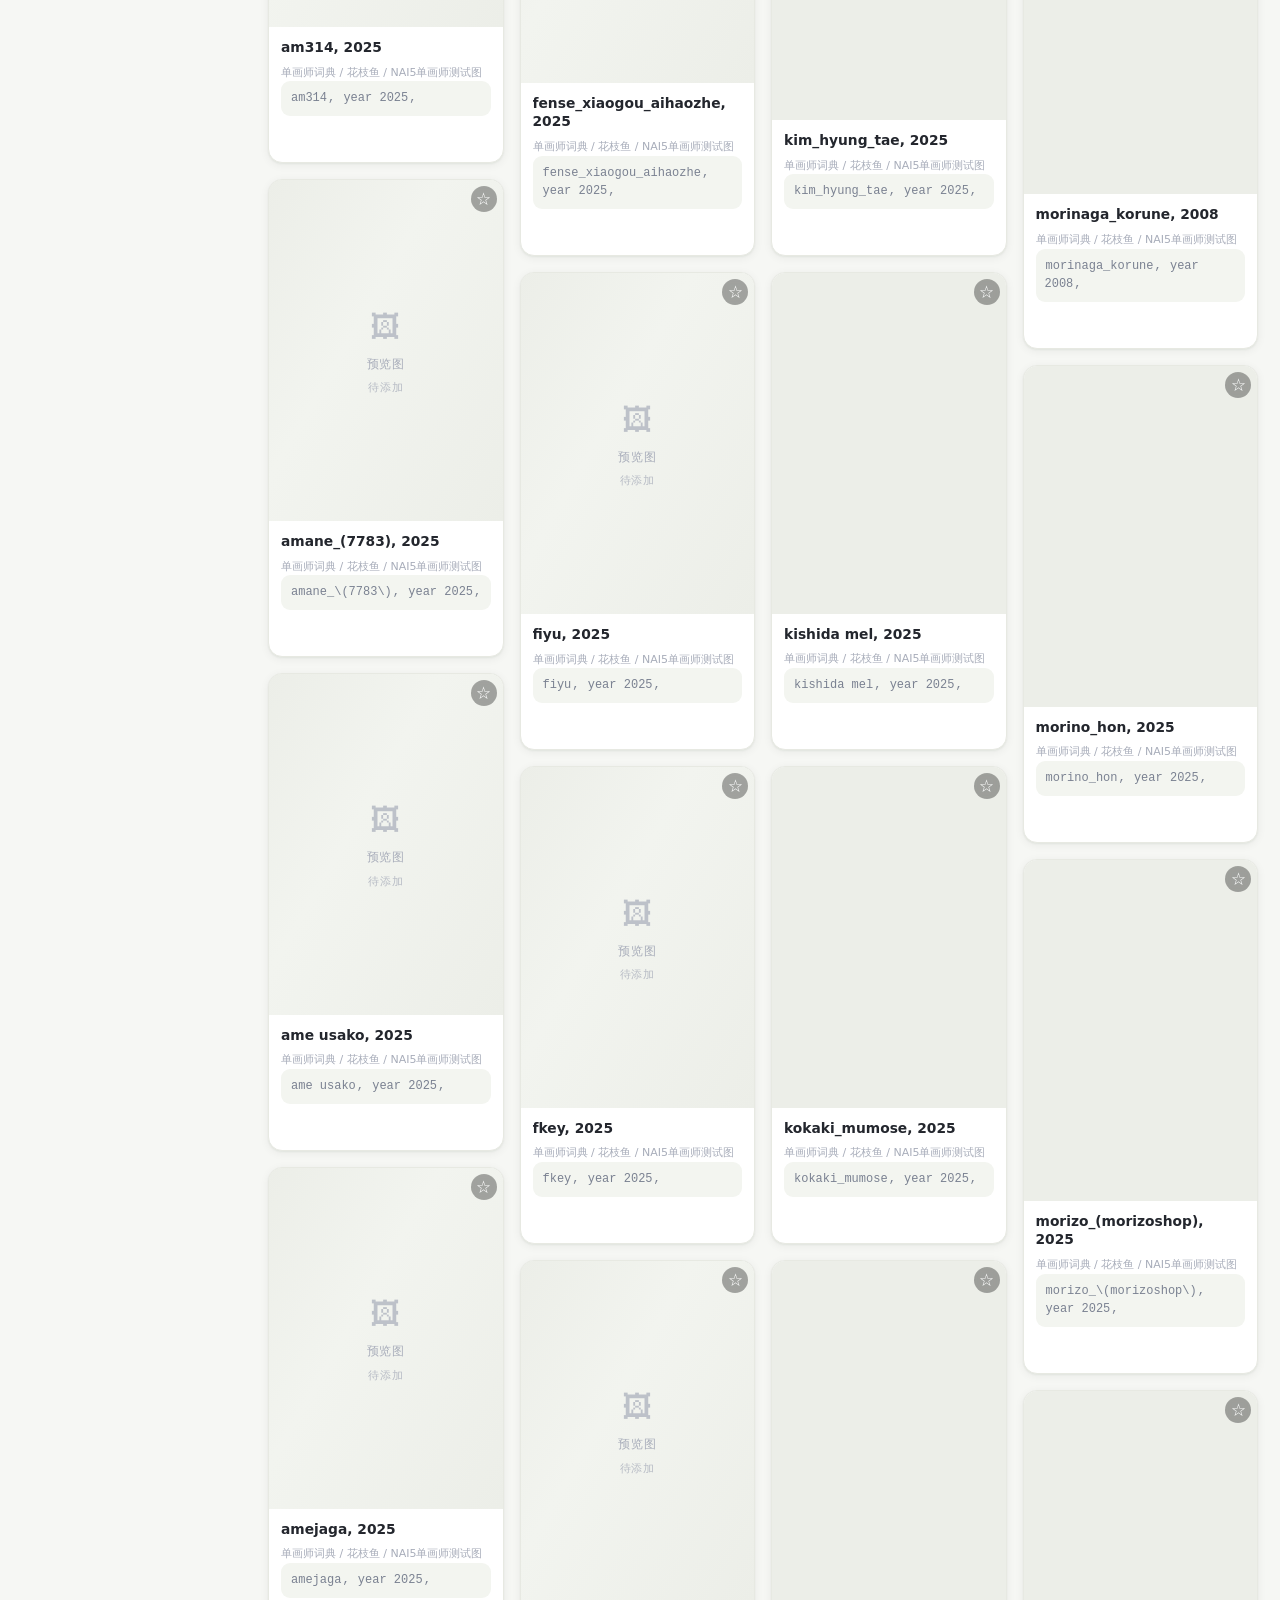
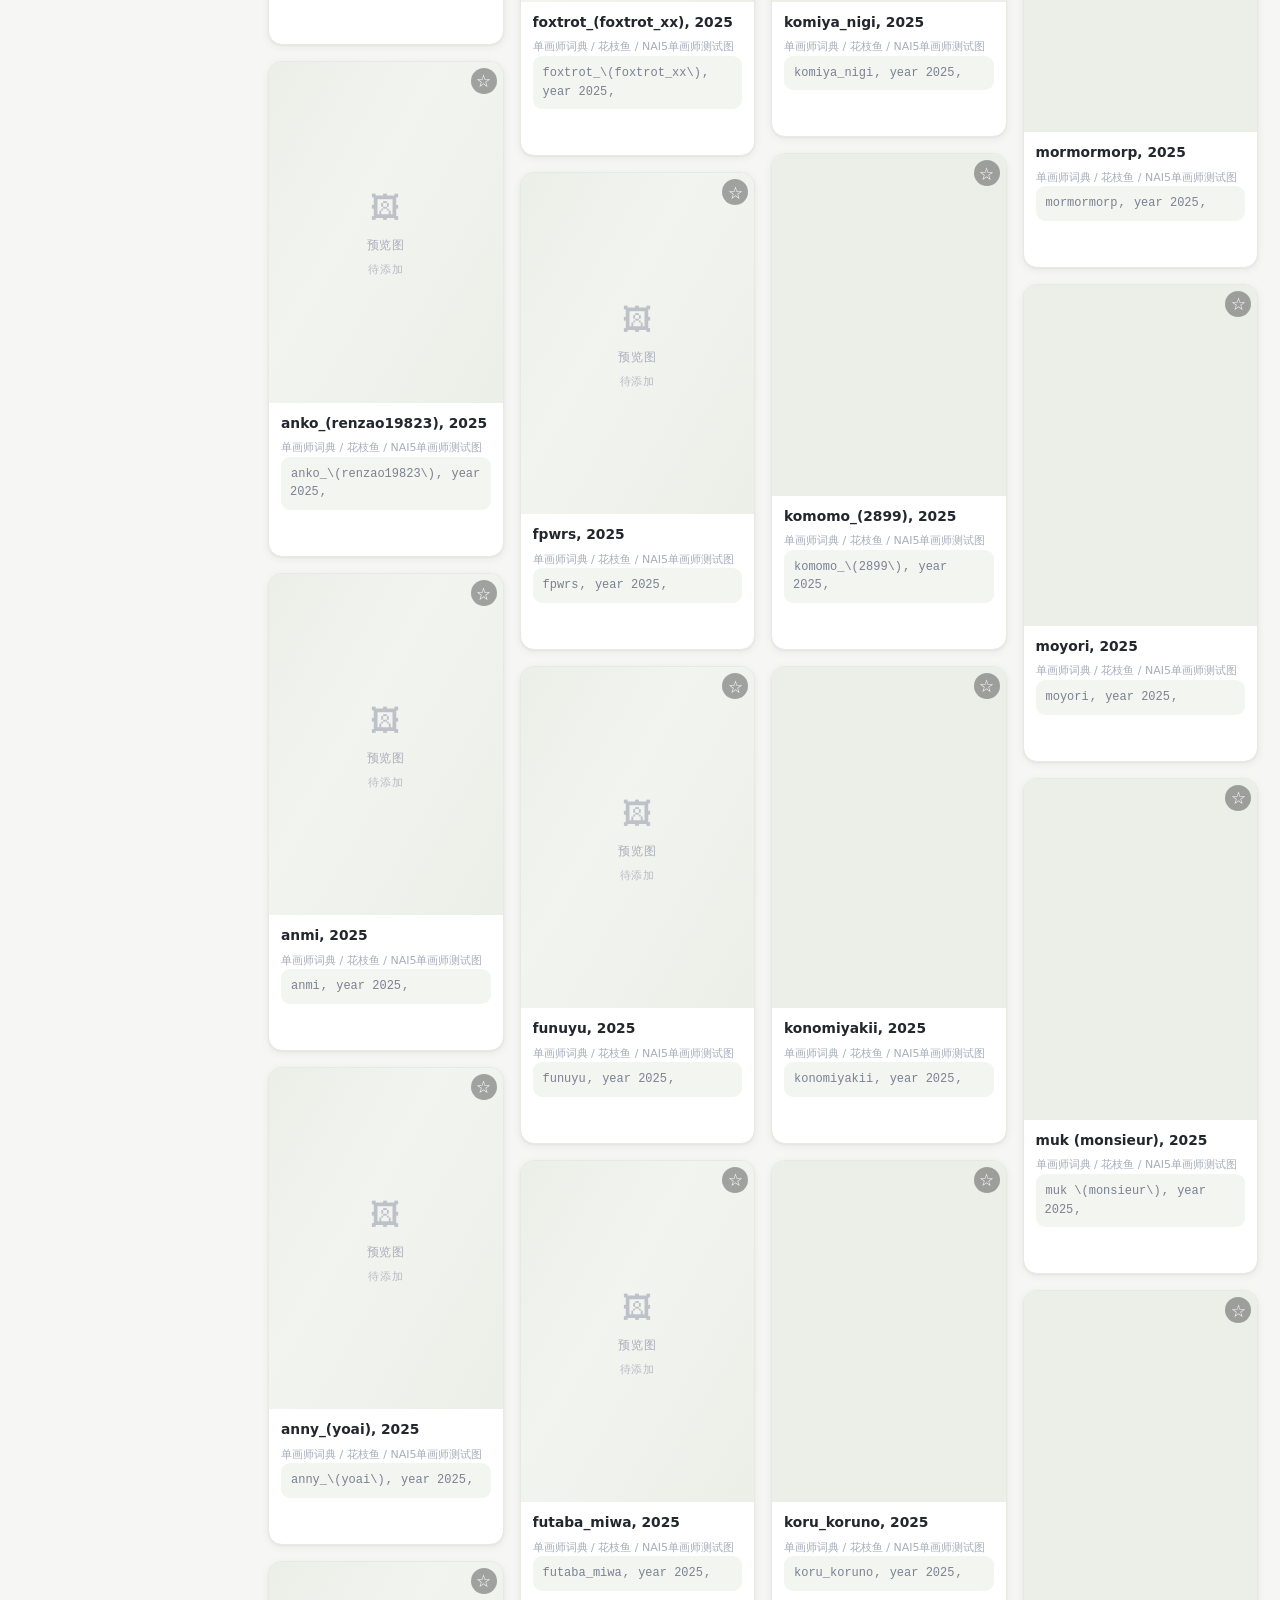
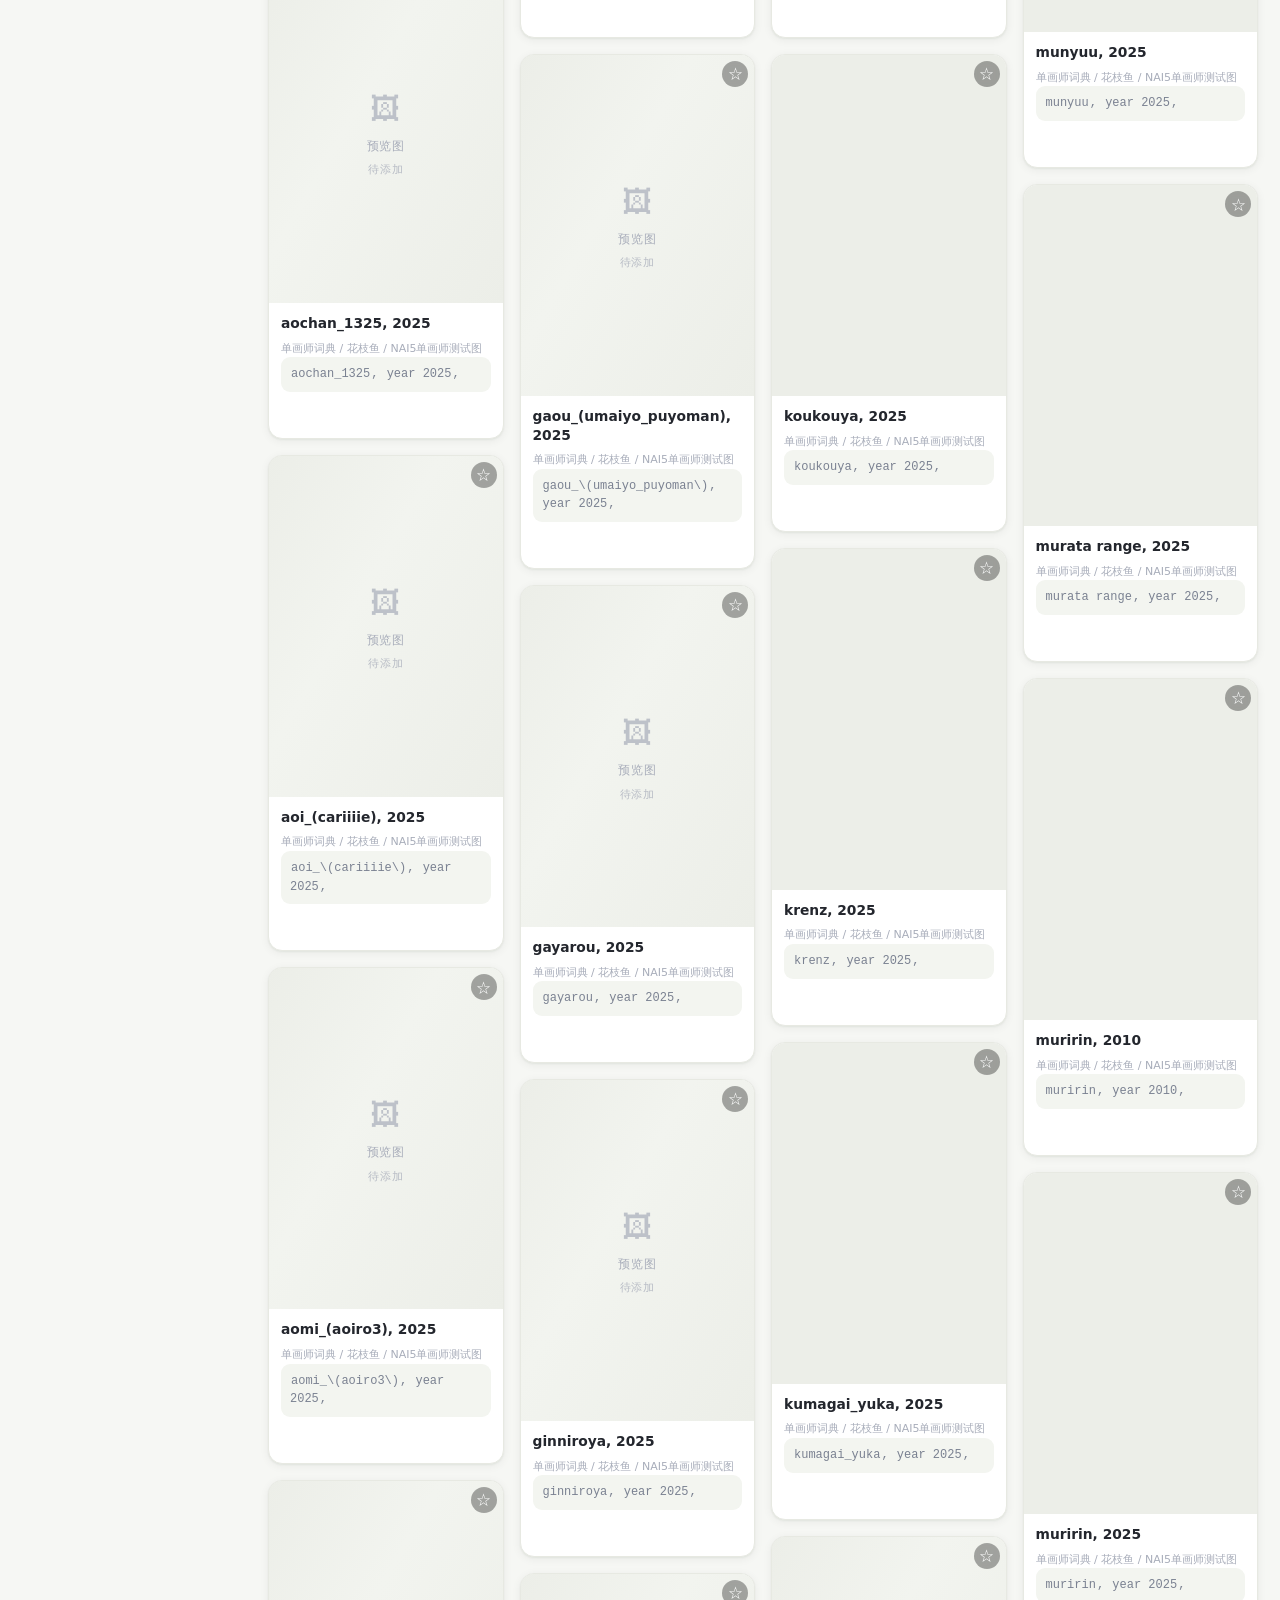
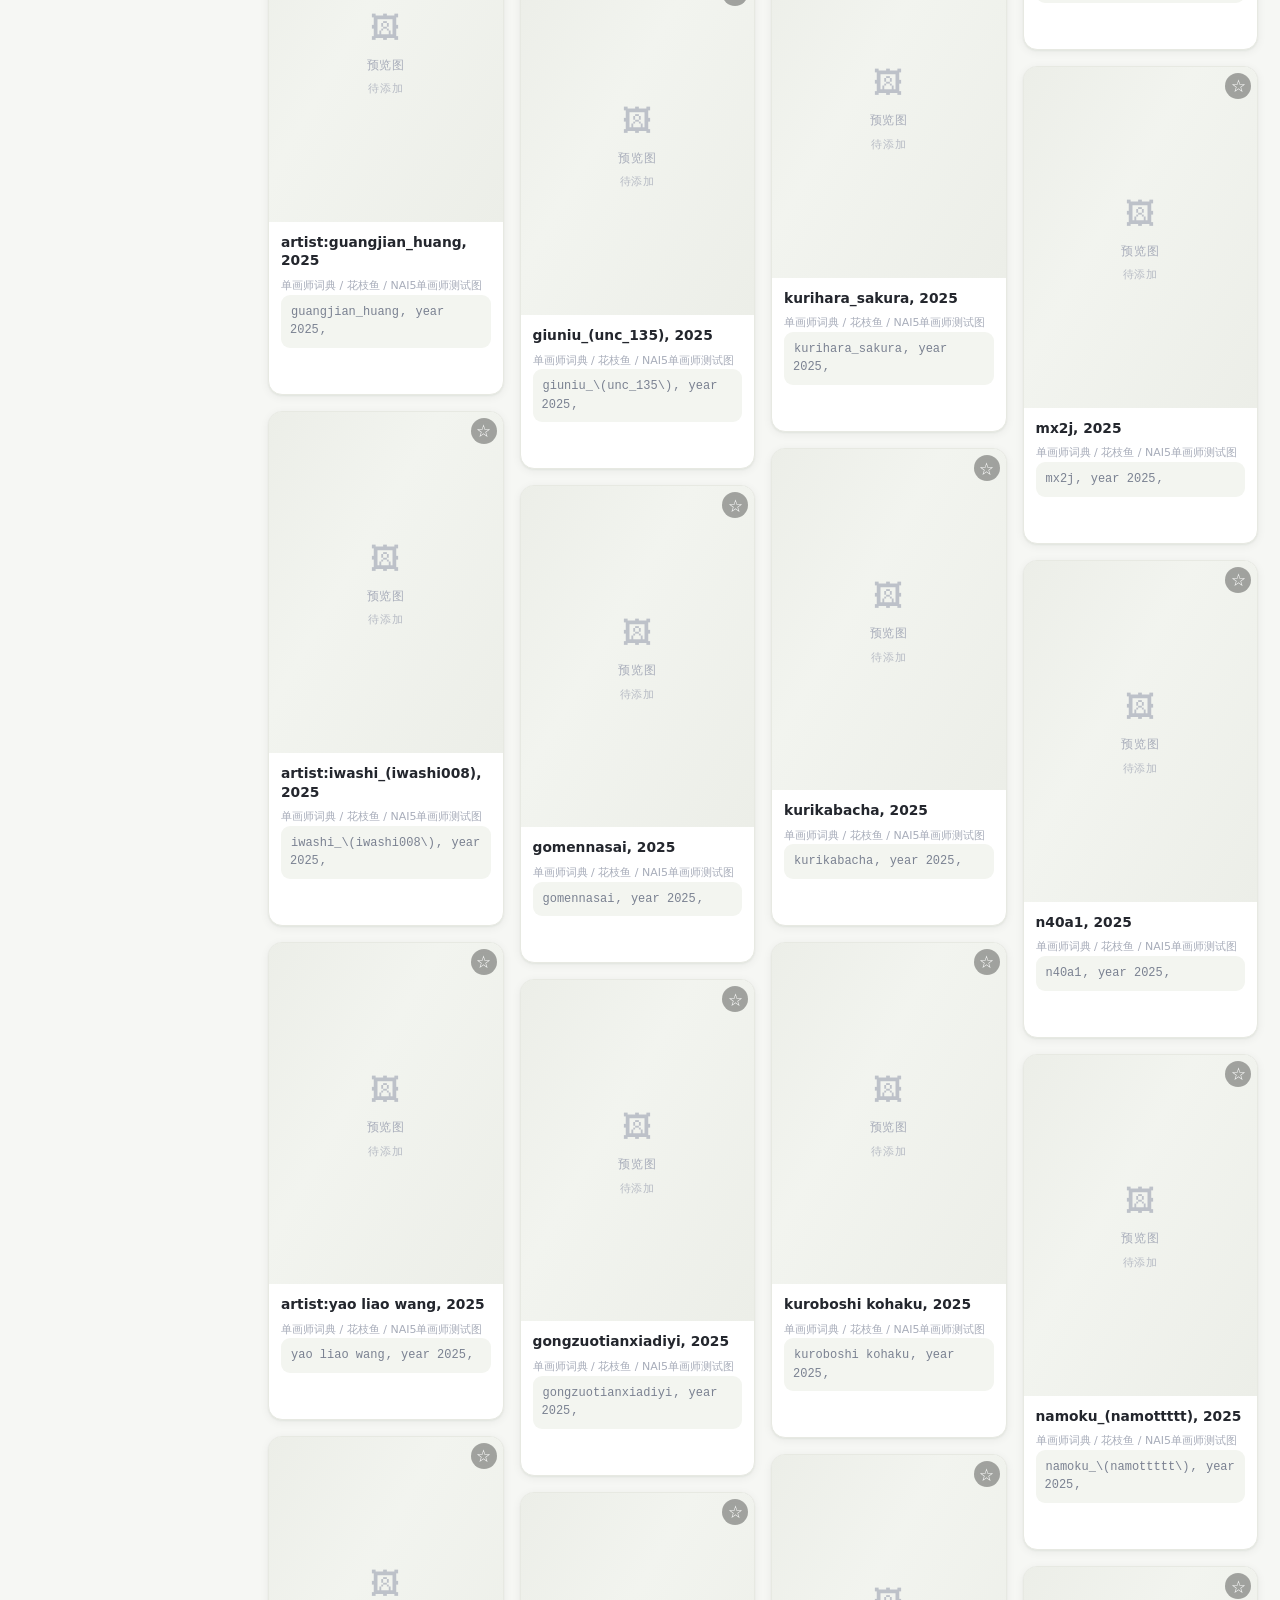
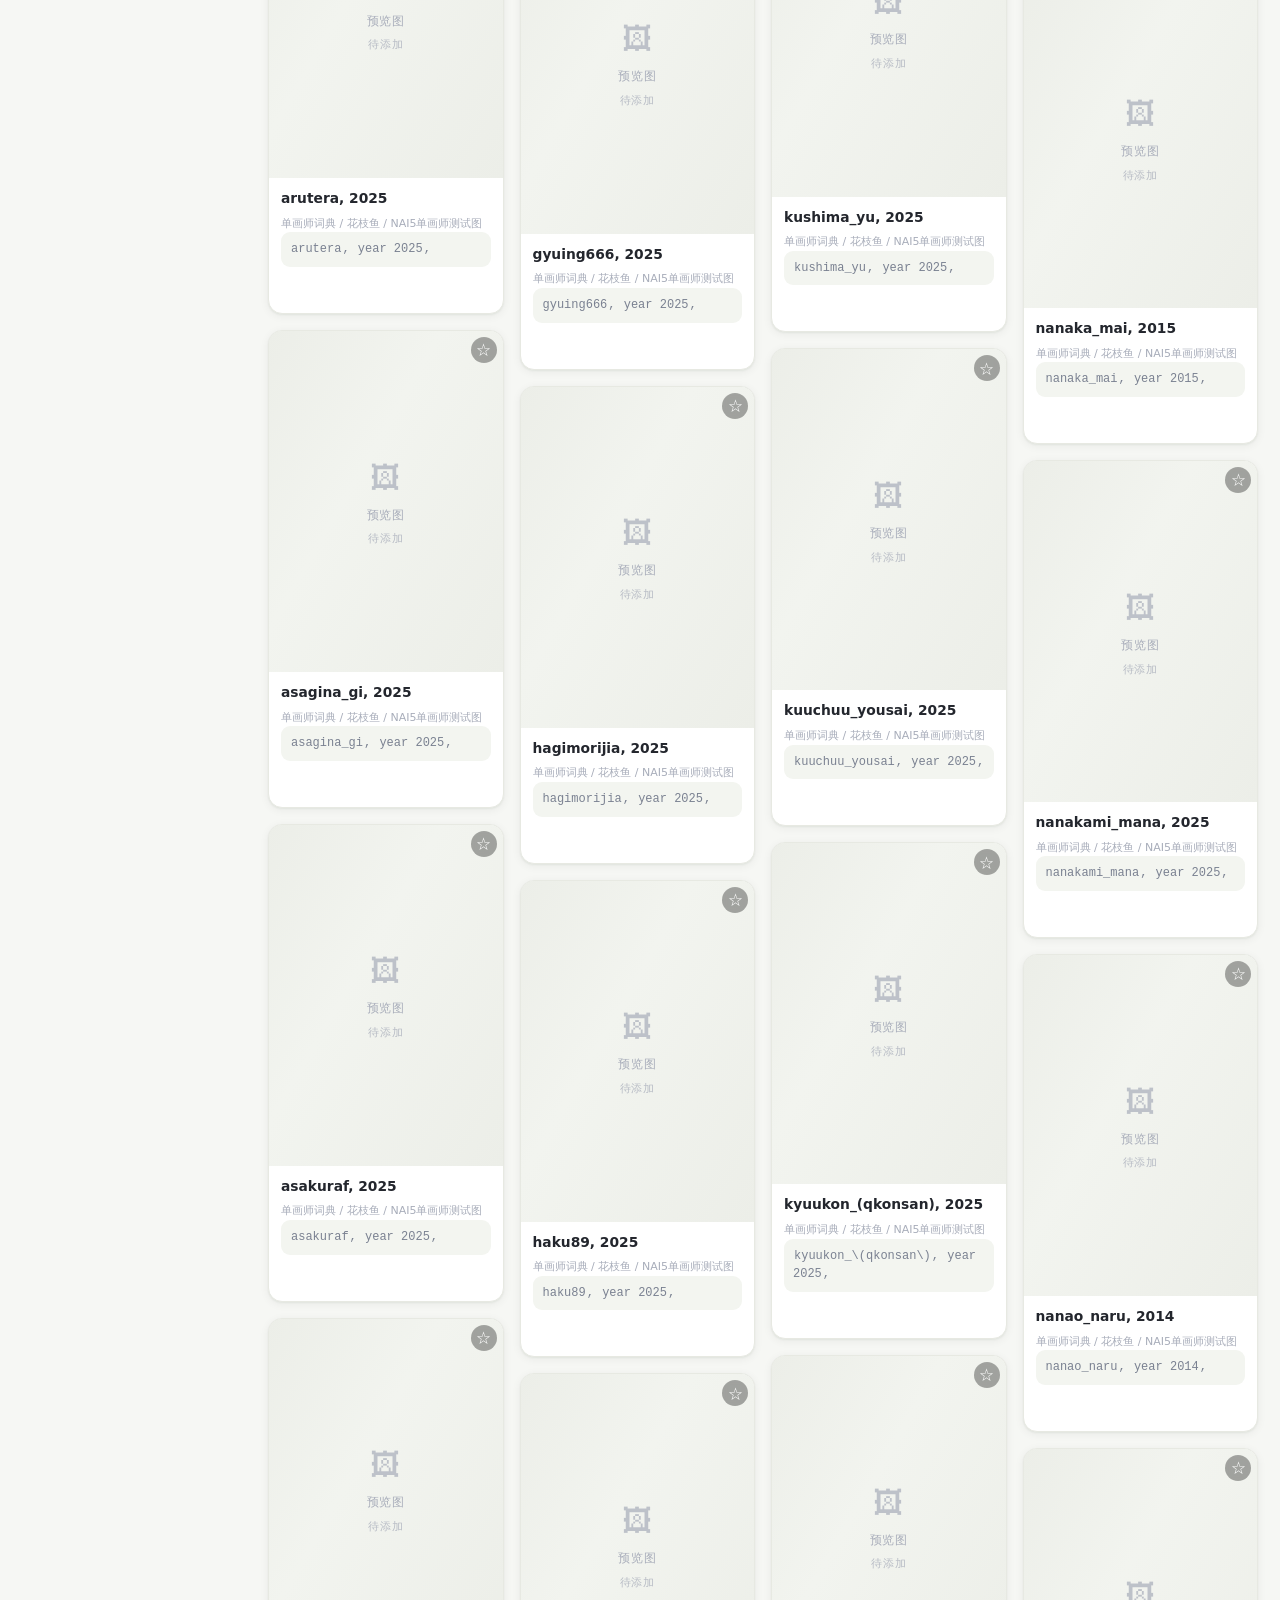
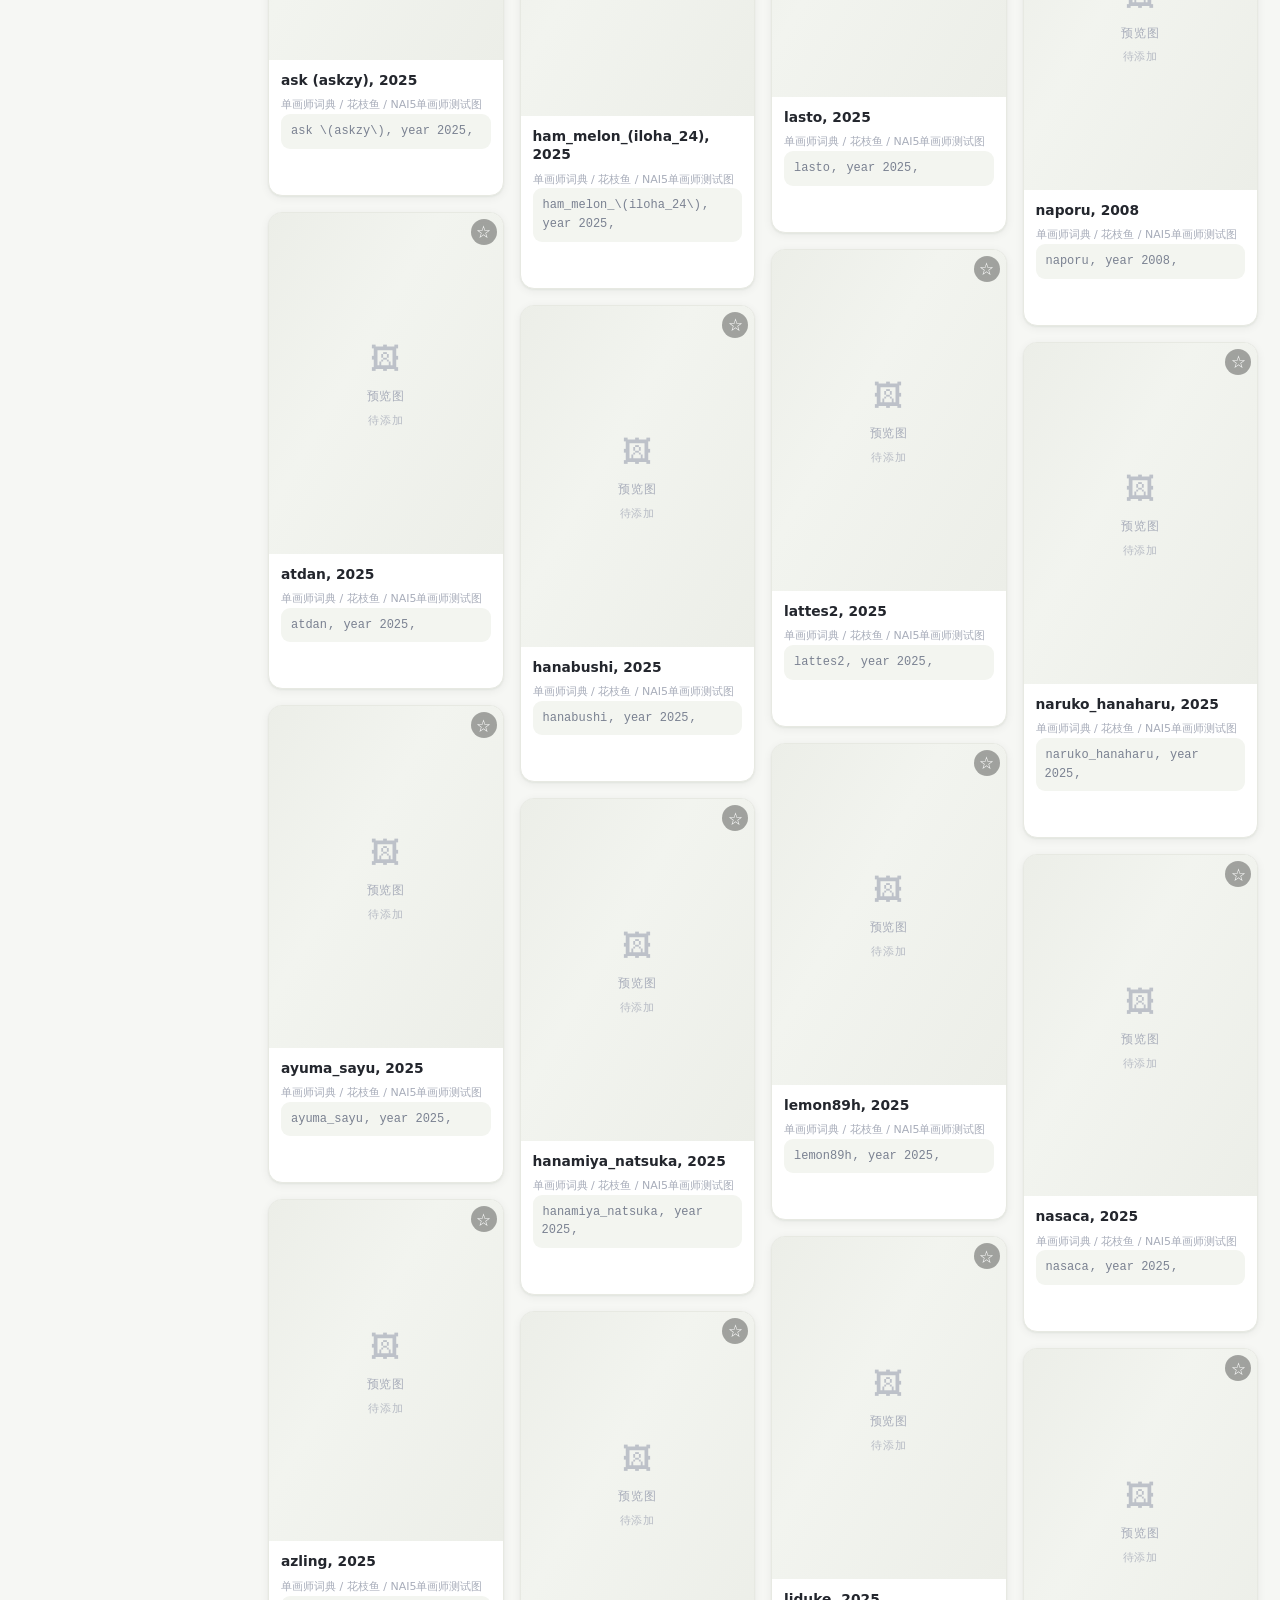
==== commit 50cec2d1: "新增收藏功能：词条星标 + 收藏分类，落 localStorage；顺带让卡片支持跨法典渲染" ====
--- a/atlas/index.html
+++ b/atlas/index.html
@@ -25,6 +25,7 @@
     <span class="brand-dot">◆</span>
     <h1>法典图鉴<span class="brand-sub">本地离线版 · SDXL / Animagine · A1111 语法</span></h1>
   </div>
+  <button id="favBtn" class="self-entry" title="收藏过的词条都在这里，可以按分类翻">★ 我的收藏</button>
   <button id="selfBtn" class="self-entry" title="上传自己生成的图片，解析出底模 / LoRA / 提示词，并查 C 站链接">＋ 我的图库</button>
   <div class="controls">
     <select id="codexSelect" title="选择法典"></select>
@@ -116,6 +117,35 @@
   </div>
 </section>
 
+<!-- 我的收藏：跟「我的图库」并列的全屏视图，结构也照着它来（左分类 + 中卡片）。
+     没有右栏 —— 收藏的是词条，不需要上传区。 -->
+<section id="favView" class="self-view" hidden>
+  <div class="self-head">
+    <h2>我的收藏</h2>
+    <p>点法典卡片右上角的 <strong>☆</strong> 就会收进这里，随时回来拿。</p>
+    <p class="dim">只记「是哪一条」，内容每次按法典现查 —— 法典更新后这里看到的也是最新的，
+      不会留一份过期快照。</p>
+  </div>
+
+  <div class="self-layout">
+    <aside class="self-groups">
+      <div class="self-groups-head">收藏分类</div>
+      <div id="favGroupList"></div>
+      <button id="favGroupNew" class="self-group-new">＋ 新建分类</button>
+      <div class="self-groups-foot" id="favGroupStats"></div>
+    </aside>
+
+    <main class="self-main">
+      <div id="favStatus" class="status"></div>
+      <div id="favResults" class="masonry"></div>
+      <div id="favEmpty" class="empty" hidden>
+        <p>还没有收藏。</p>
+        <p class="dim">在法典里把喜欢的词条点上 ☆ 就会出现在这里；卡片下方的下拉能把它归进分类。</p>
+      </div>
+    </main>
+  </div>
+</section>
+
 <div id="selfConfirm" class="confirm-modal" hidden>
   <div class="confirm-box" role="alertdialog" aria-modal="true" aria-labelledby="selfConfirmTitle">
     <h3 id="selfConfirmTitle"></h3>
@@ -175,6 +205,7 @@
 <script src="gallery-meta.js"></script>
 <script src="app.js"></script>
 <script src="gallery.js"></script>
+<script src="favs.js"></script>
 <script>
 /* 加载自检：缺哪个脚本，就在页面顶上摆一条明明白白的横幅。
  *
@@ -189,6 +220,7 @@
     if (typeof window.SELF_META === 'undefined') miss.push('self-image/index.js');
     if (!window.SelfMeta) miss.push('gallery-meta.js');
     if (!window.SelfGallery) miss.push('gallery.js');
+    if (!window.Favs) miss.push('favs.js');
     if (window.__selfGalleryChecked) {
       /* 二轮自检（图库脚本若在后面补跑成功，把横幅撤掉） */
       if (!miss.length && window.__selfGalleryBanner) {
--- a/atlas/app.css
+++ b/atlas/app.css
@@ -887,6 +887,57 @@
 }
 @media (max-width: 860px) {
   .self-groups { width: 100%; min-width: 0; position: static; max-height: none; }
-  #selfGroupList { max-height: 220px; }
+  #selfGroupList, #favGroupList { max-height: 220px; }
   .self-entry { margin: 8px 0 0; }
 }
+
+/* ---------- 收藏（favs.js） ---------- */
+
+/* 卡片右上角的星标：常驻显示 —— 收藏是随时会想点的动作，不该像复制条那样要 hover 才出来 */
+.card-fav {
+  position: absolute;
+  top: 6px; right: 6px;
+  width: 26px; height: 26px;
+  display: flex; align-items: center; justify-content: center;
+  padding: 0;
+  border: none;
+  border-radius: 50%;
+  background: rgba(0, 0, 0, .42);
+  color: #fff;
+  font-size: 15px;
+  line-height: 1;
+  cursor: pointer;
+  opacity: .8;
+  z-index: 2;
+  backdrop-filter: blur(3px);
+  transition: opacity .12s, background .12s, color .12s, transform .12s;
+}
+.card:hover .card-fav { opacity: 1; }
+.card-fav:hover { background: rgba(0, 0, 0, .64); transform: scale(1.08); }
+.card-fav.on { color: #ffcf4d; }   /* 已收藏：星星点亮 */
+
+/* 收藏卡片多出来的一行：所属法典 + 分类下拉 */
+.fav-meta-row {
+  display: flex; align-items: center; gap: 8px;
+  margin-top: 9px; padding-top: 9px;
+  border-top: 1px solid var(--line);
+}
+.fav-codex-tag {
+  flex: 1; min-width: 0;
+  color: var(--faint);
+  font-size: 11.5px;
+  white-space: nowrap; overflow: hidden; text-overflow: ellipsis;
+}
+.fav-group-sel {
+  flex: none;
+  max-width: 118px;
+  padding: 3px 6px;
+  border: 1px solid var(--line-strong);
+  border-radius: 7px;
+  background: var(--card);
+  color: var(--text);
+  font-size: 11.5px;
+  font-family: inherit;
+  cursor: pointer;
+}
+.fav-group-sel:hover { border-color: var(--accent); color: var(--accent); }
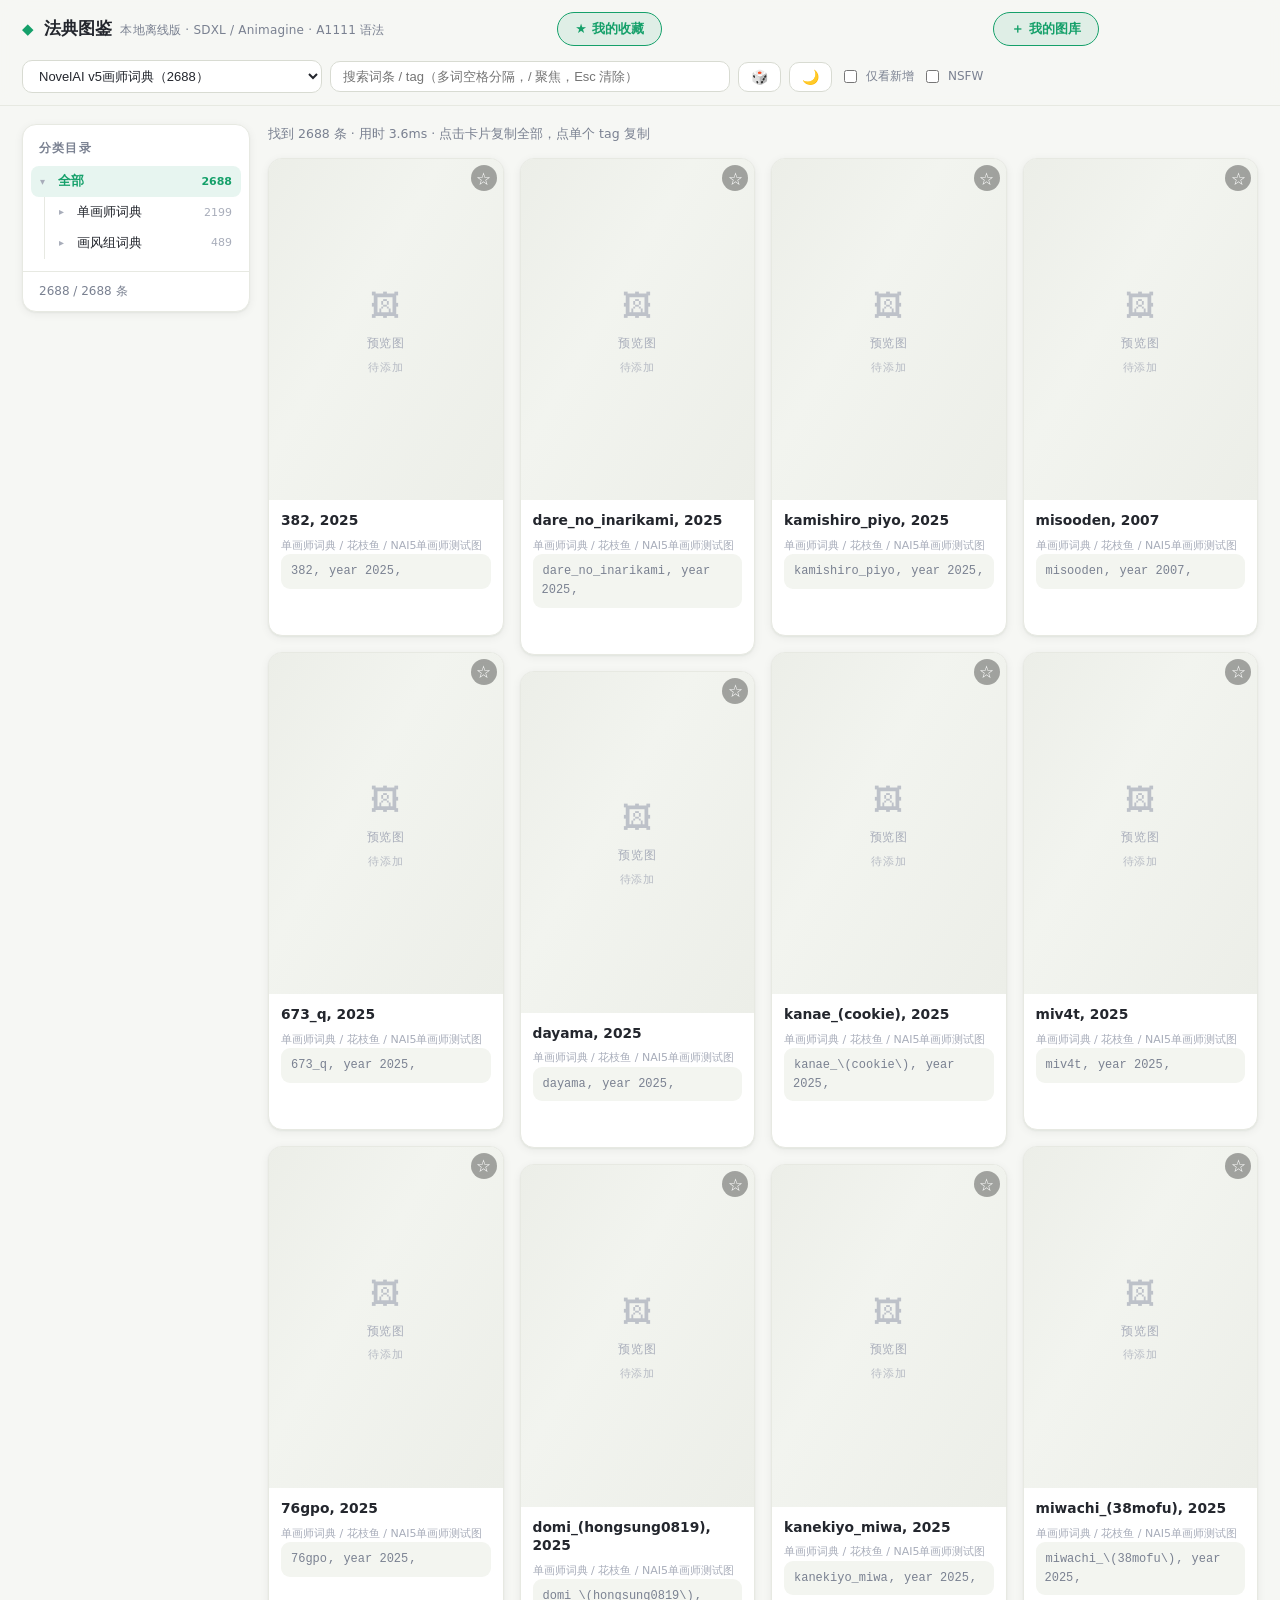
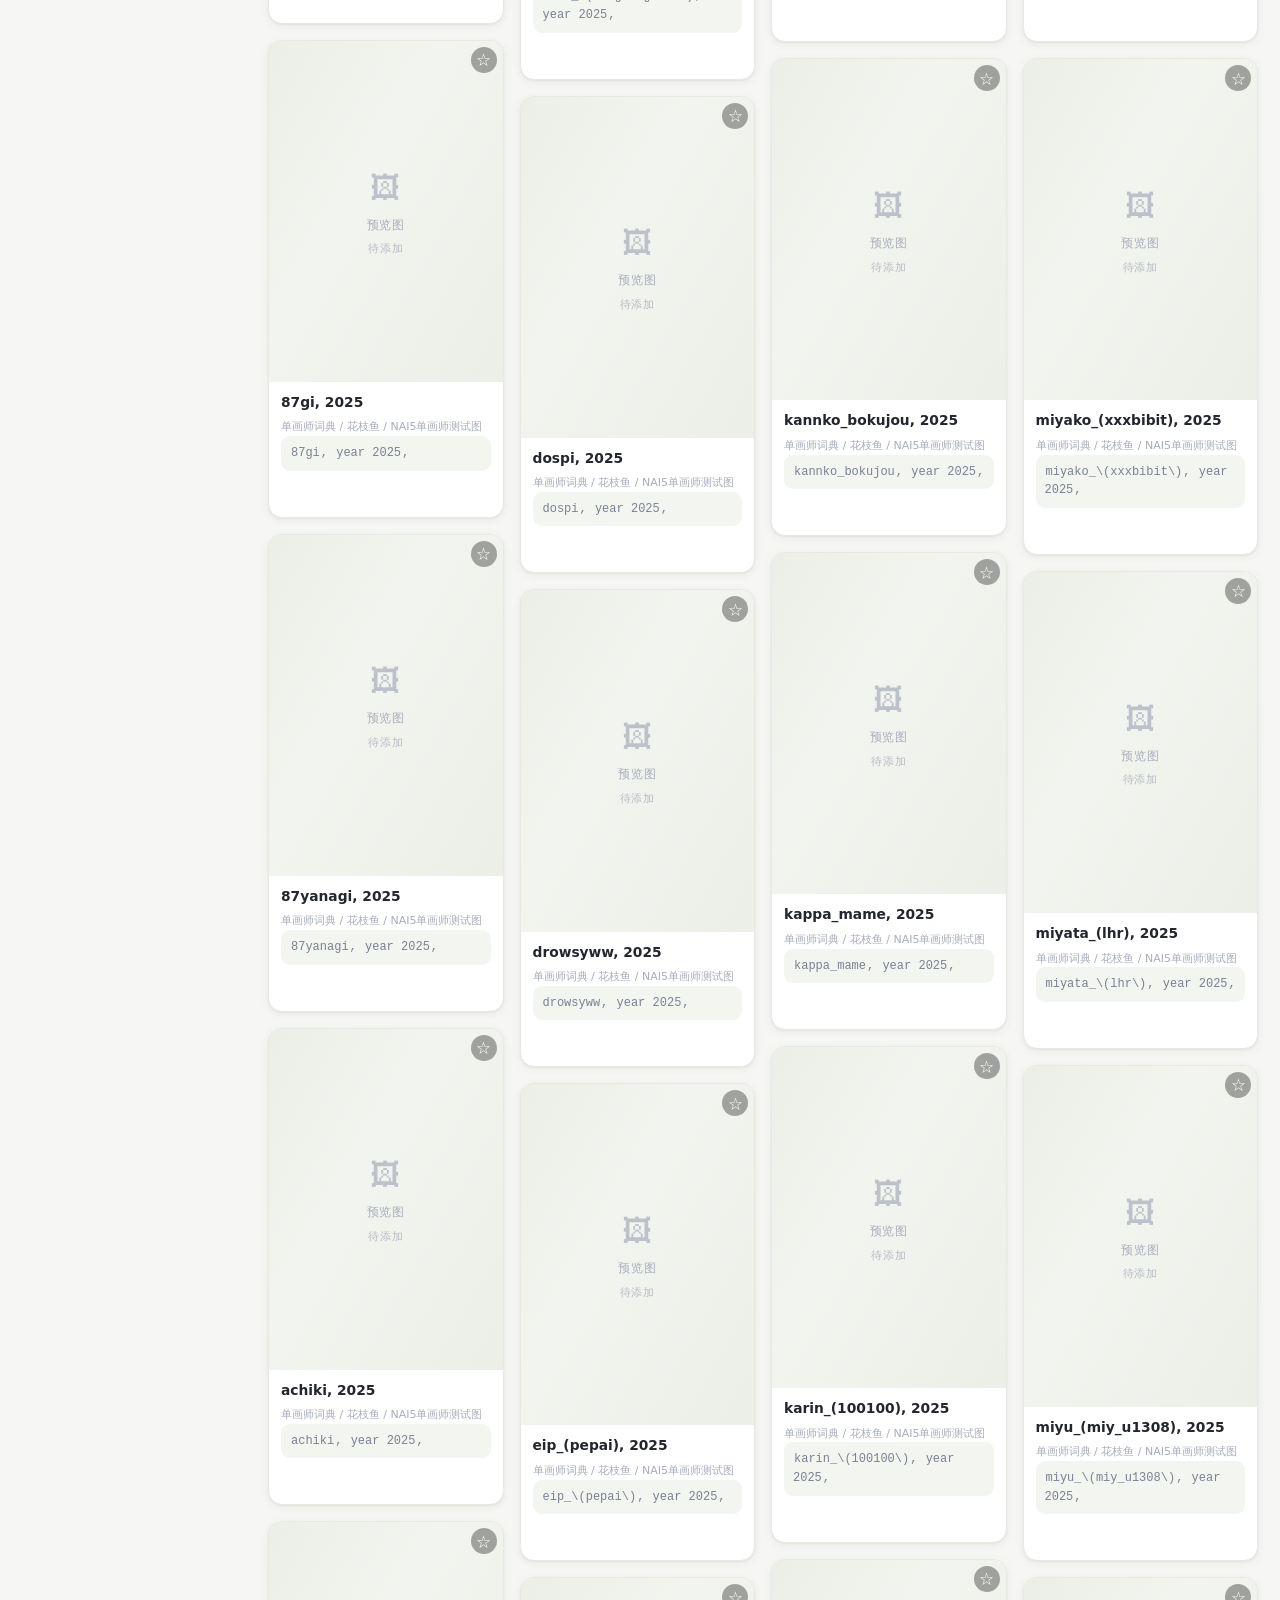
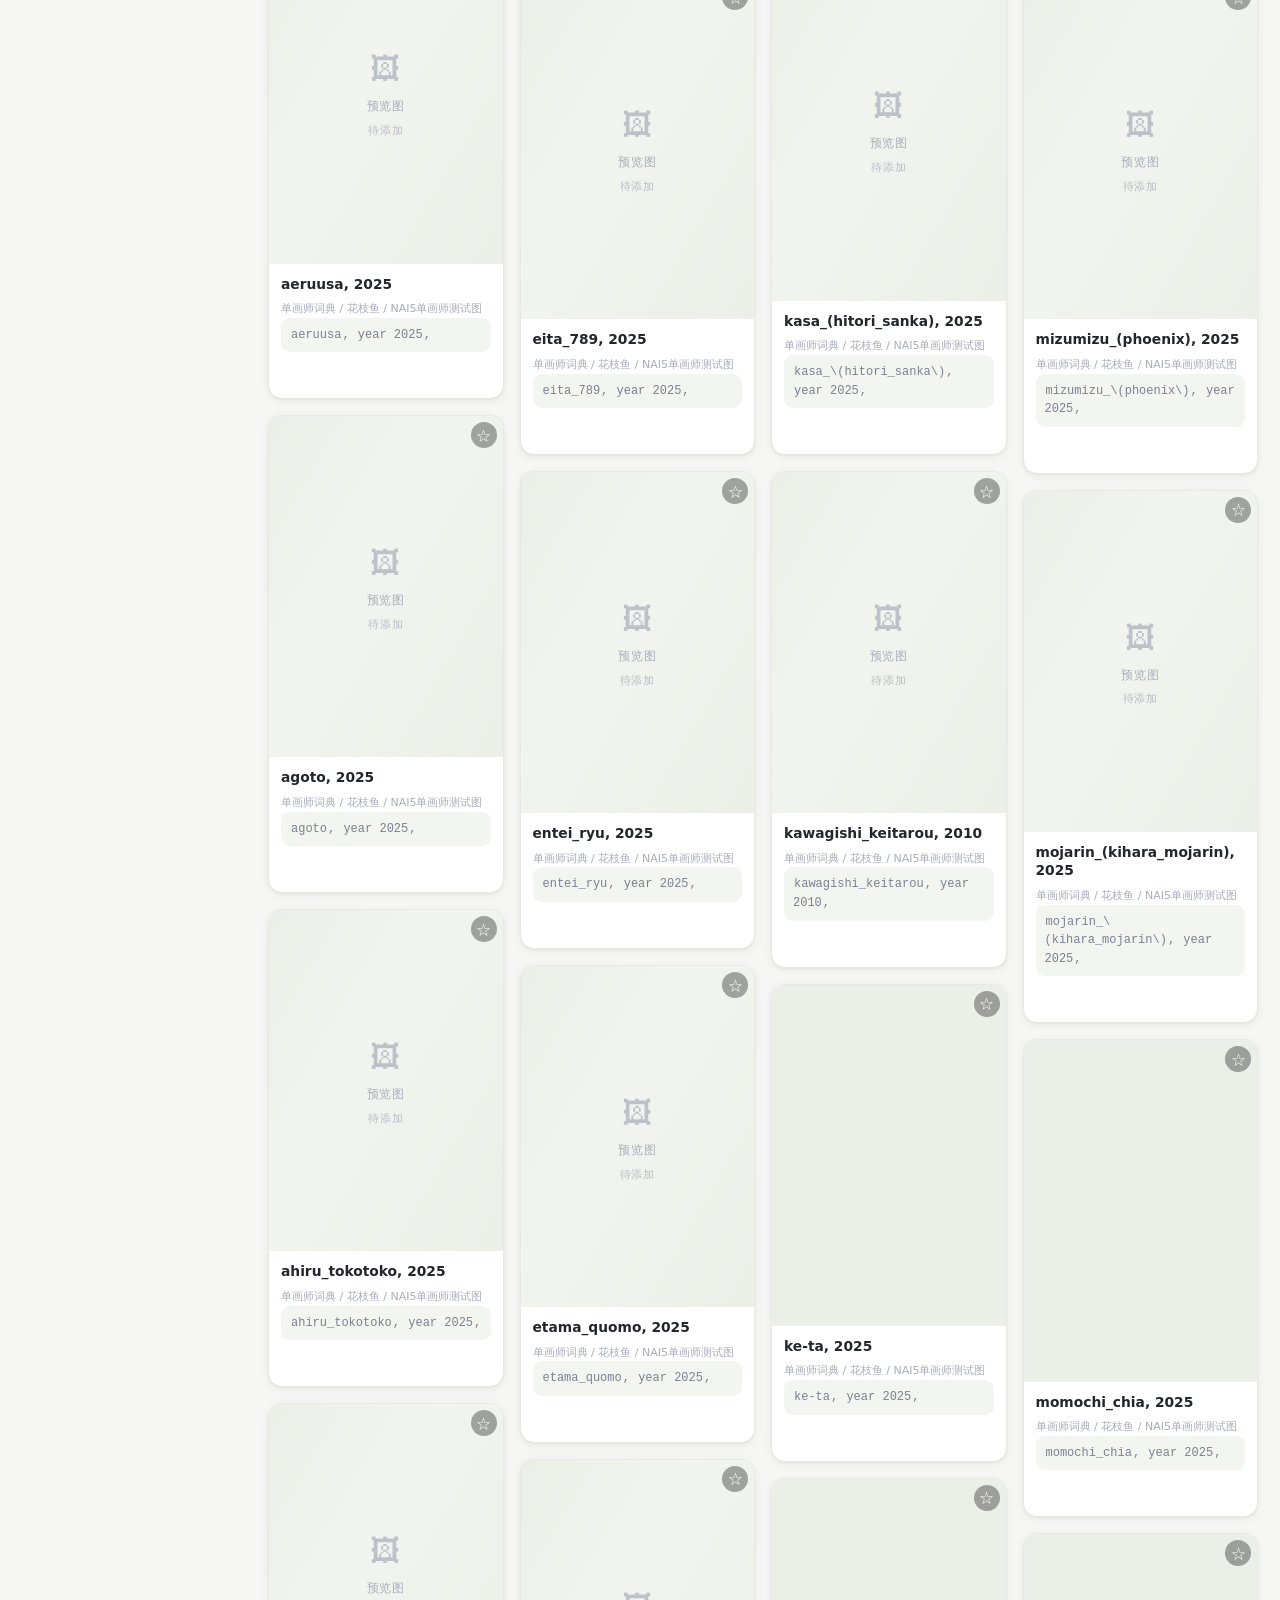
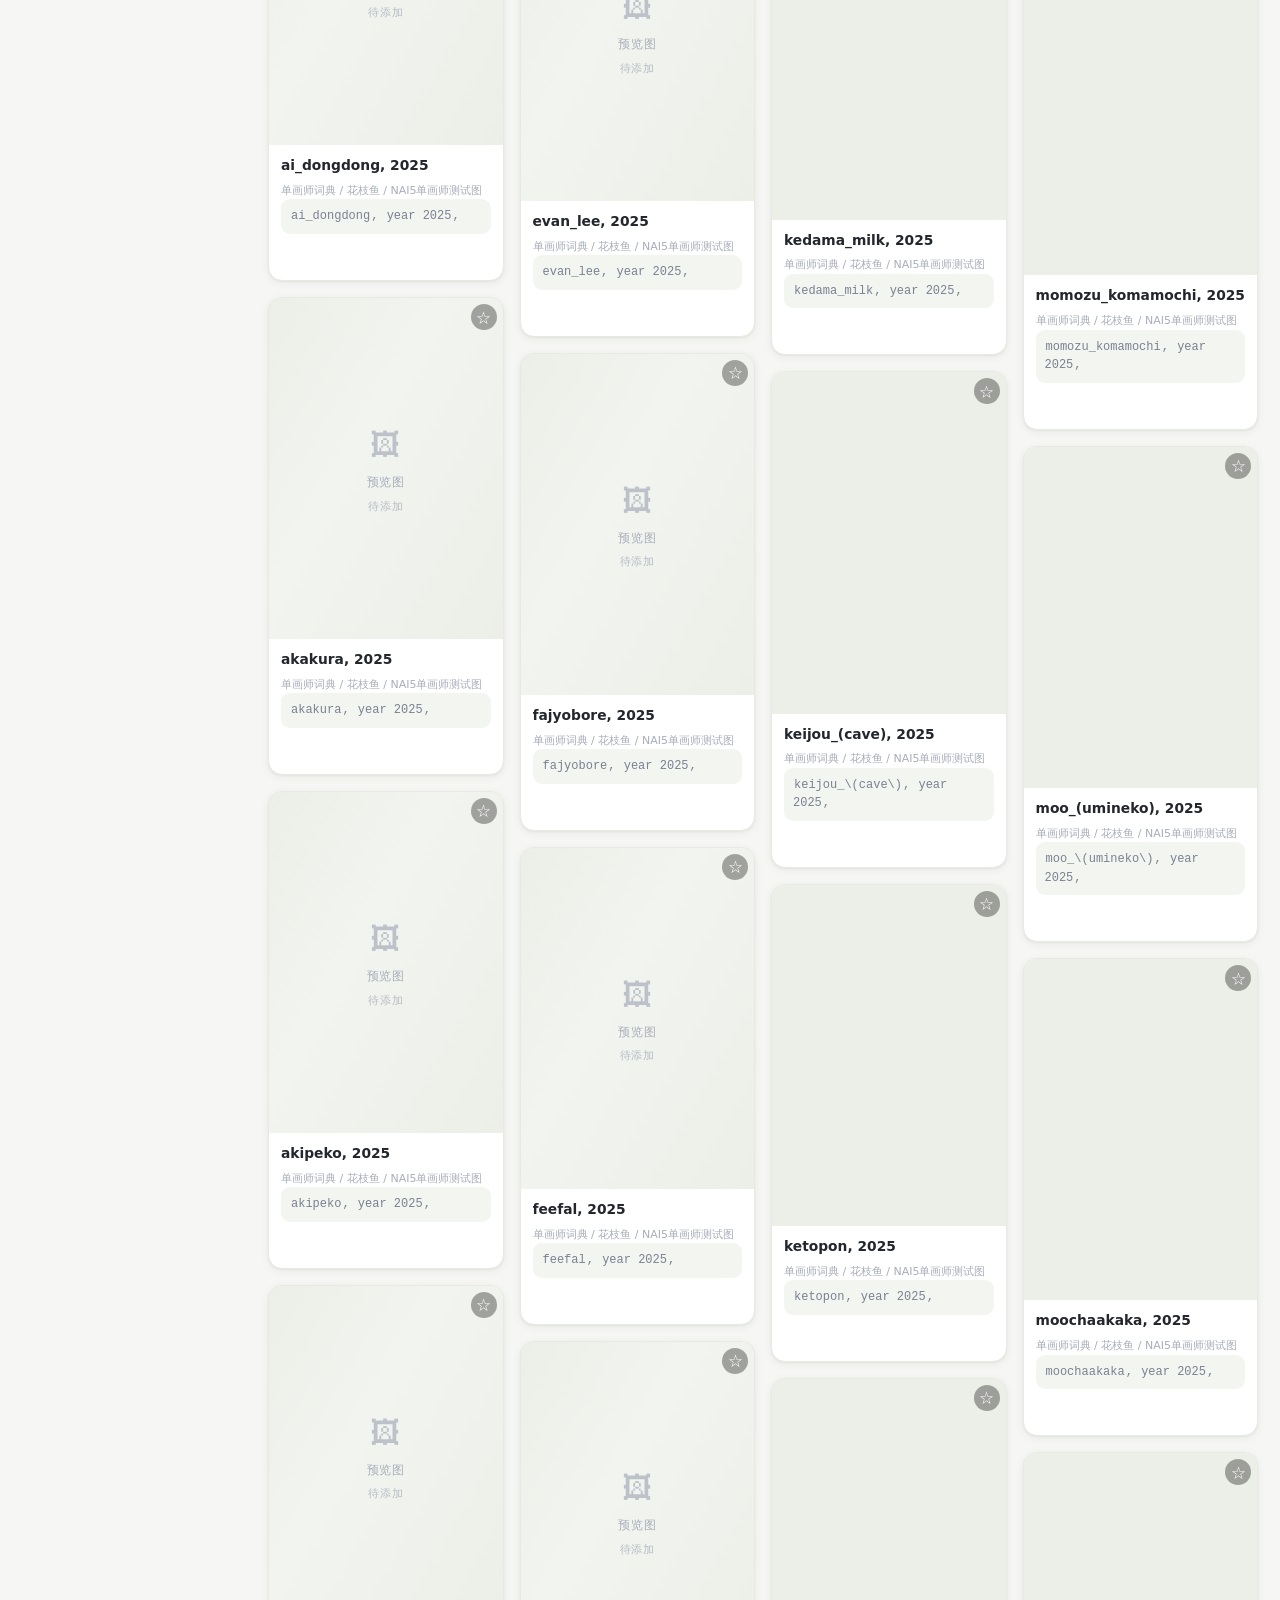
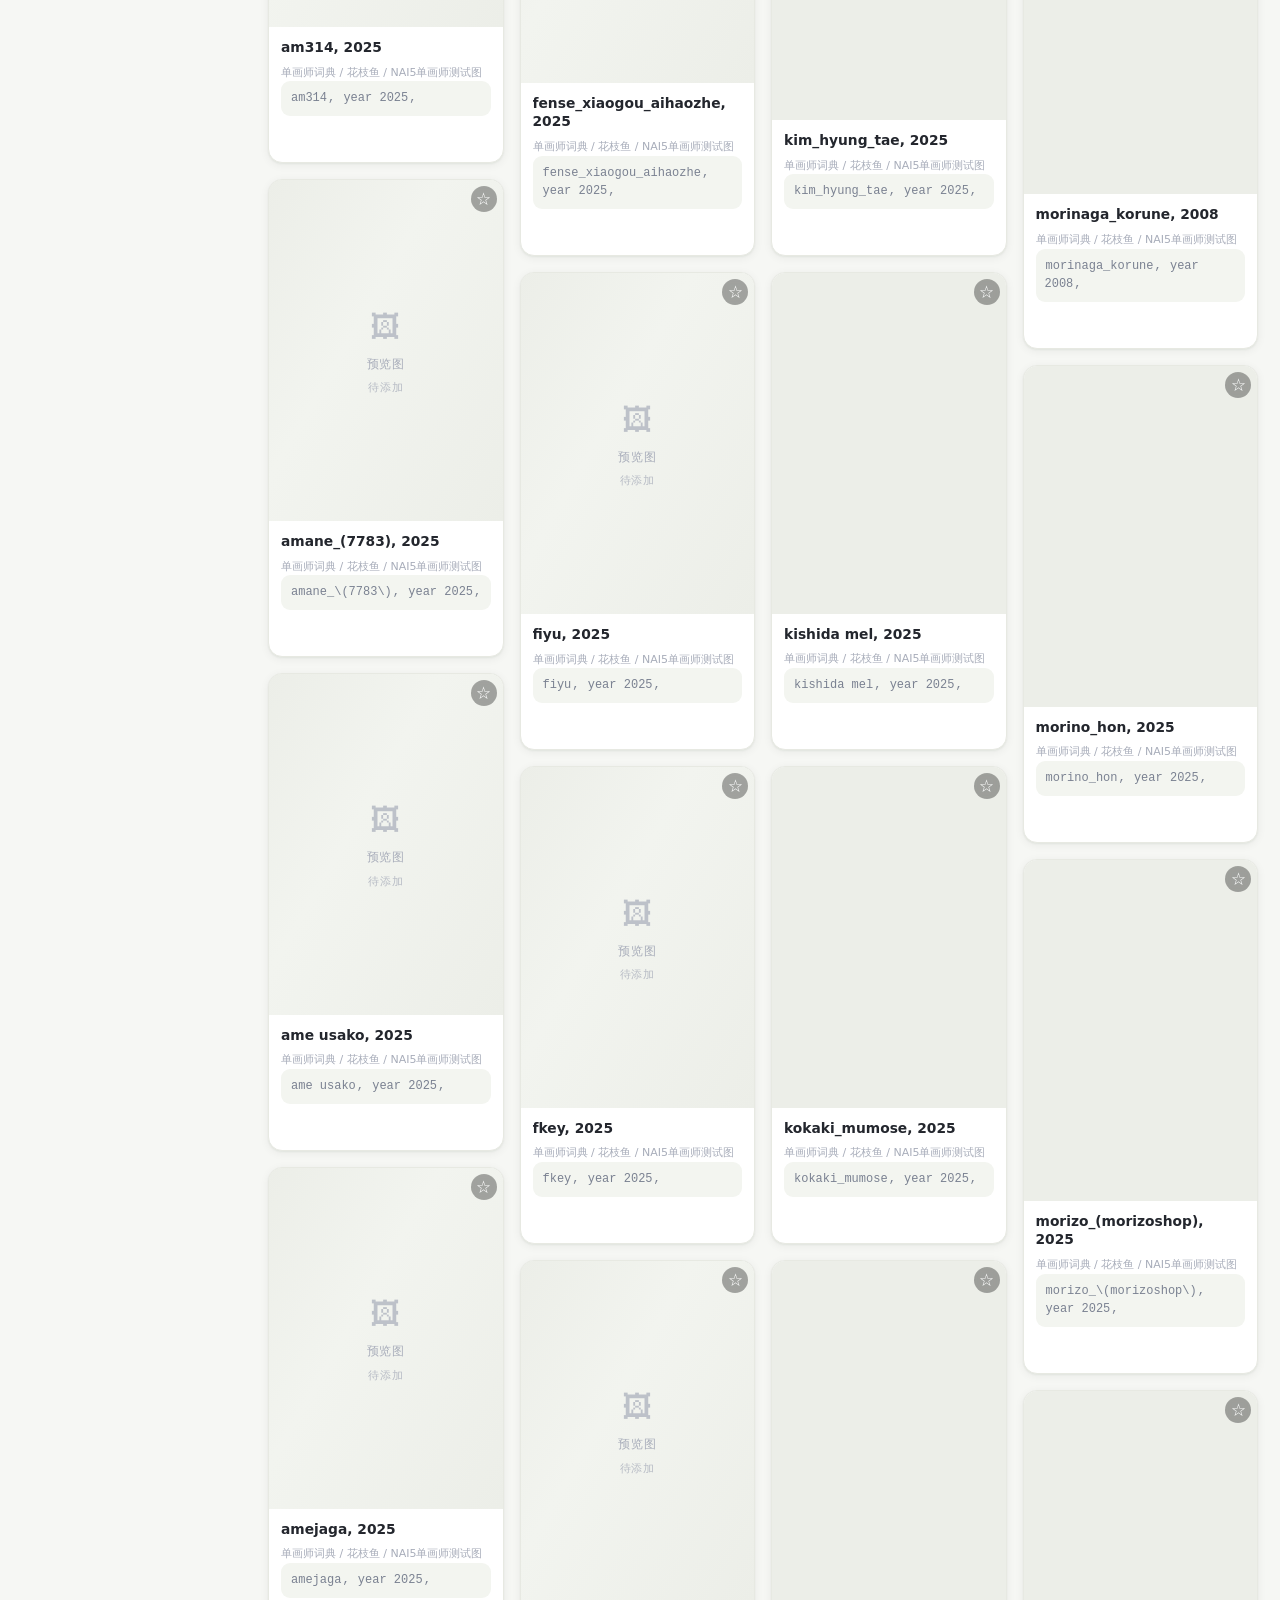
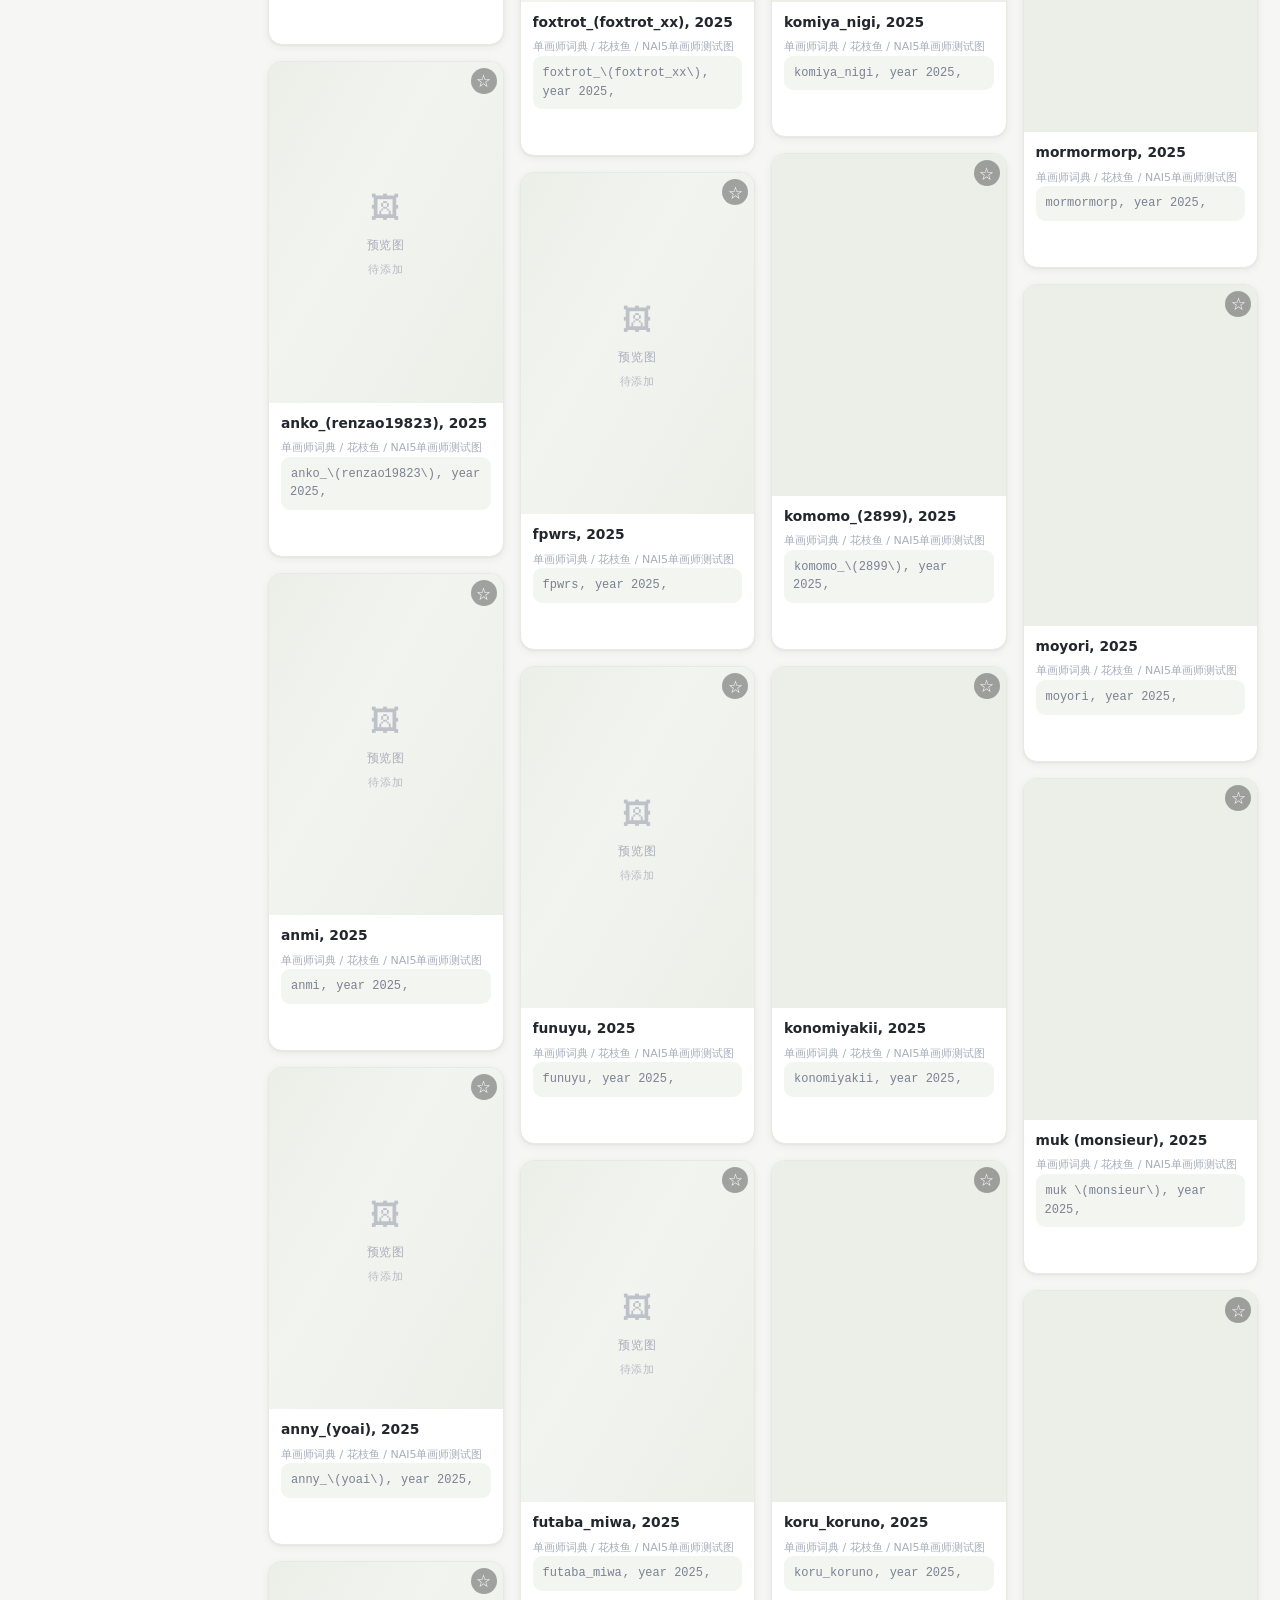
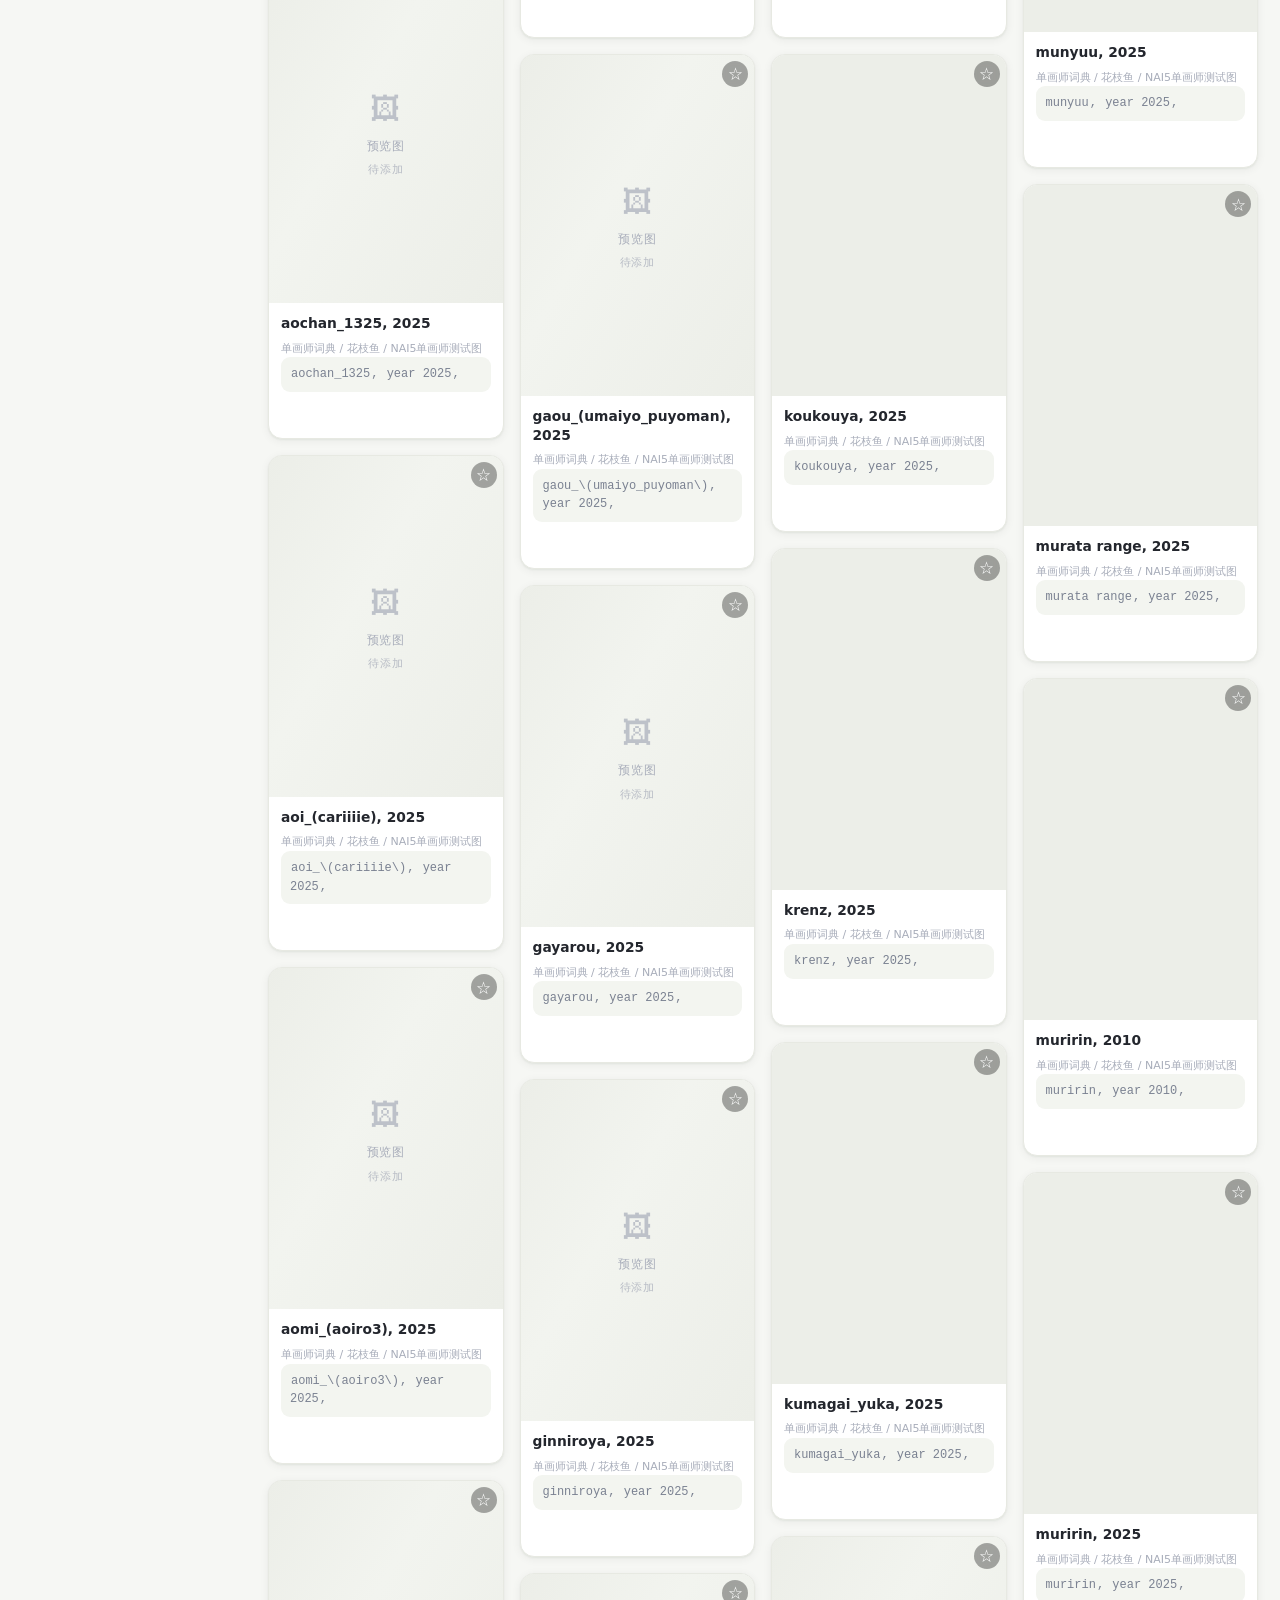
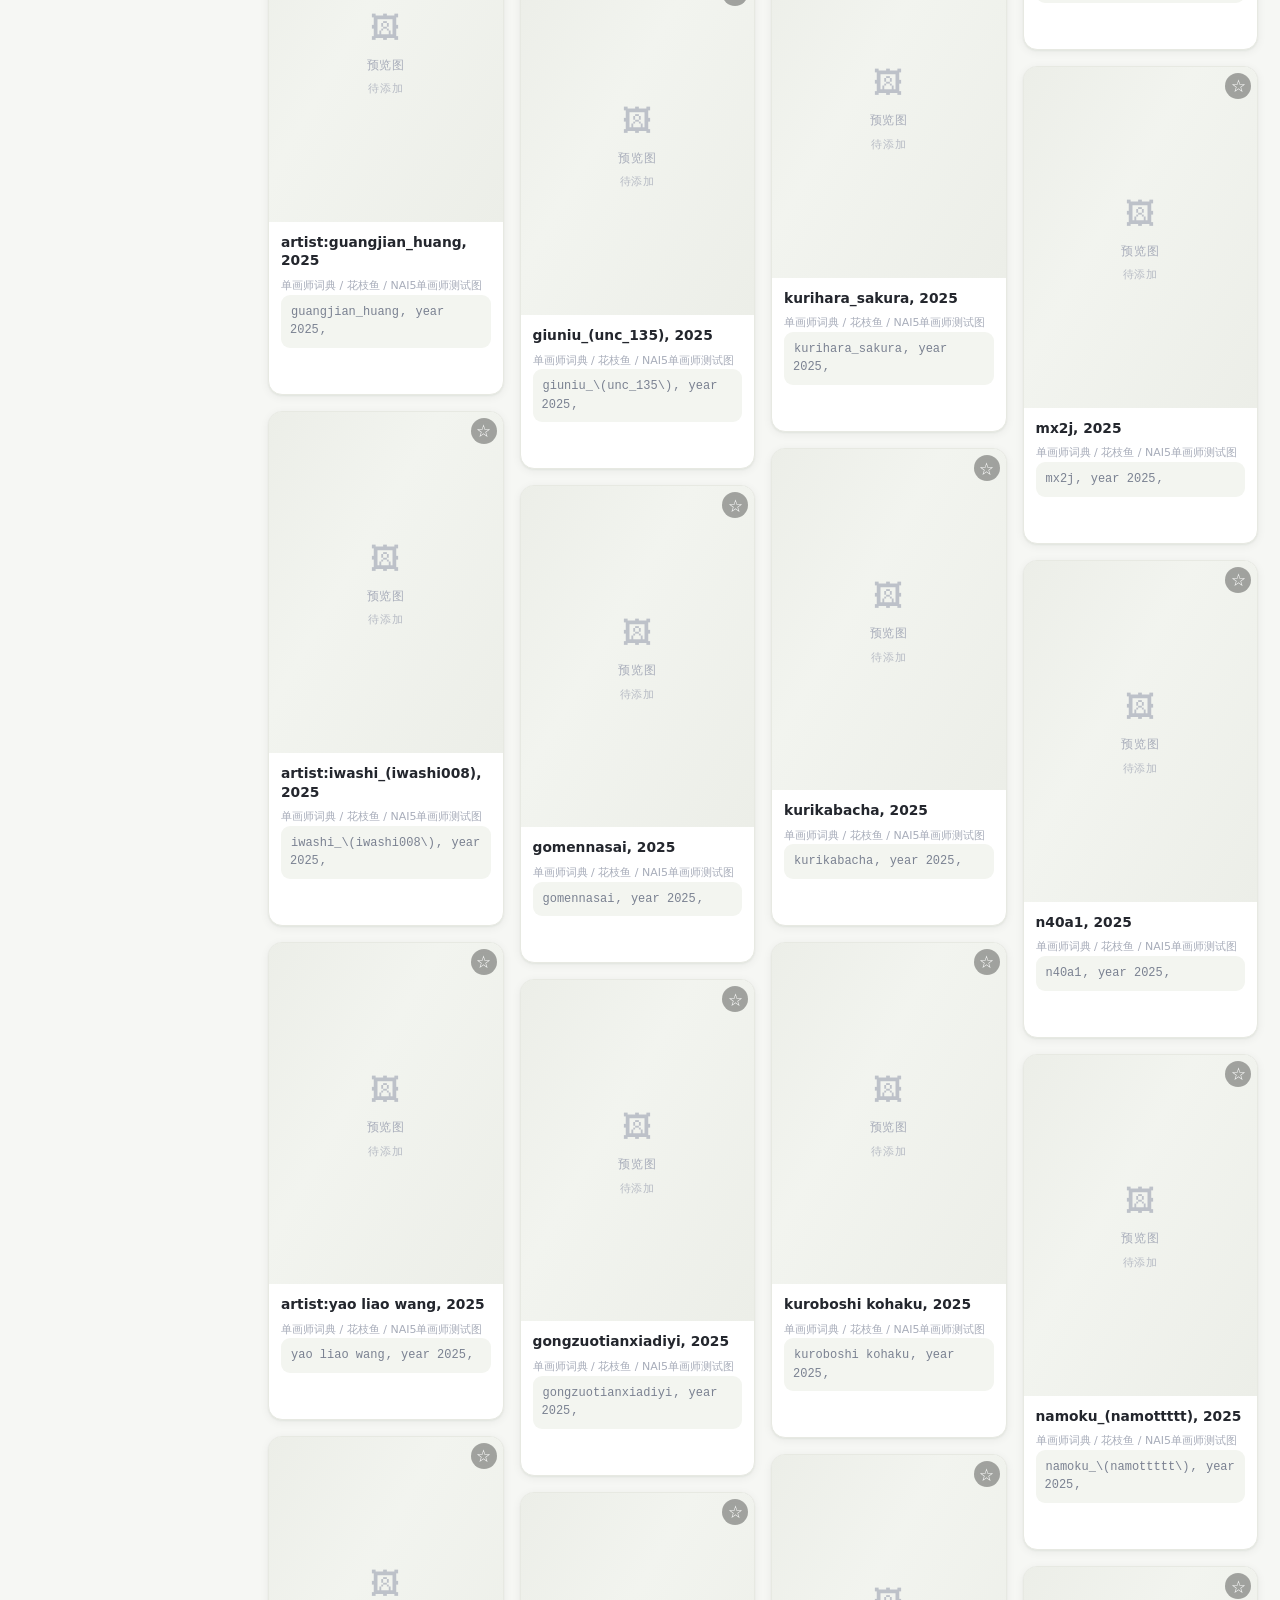
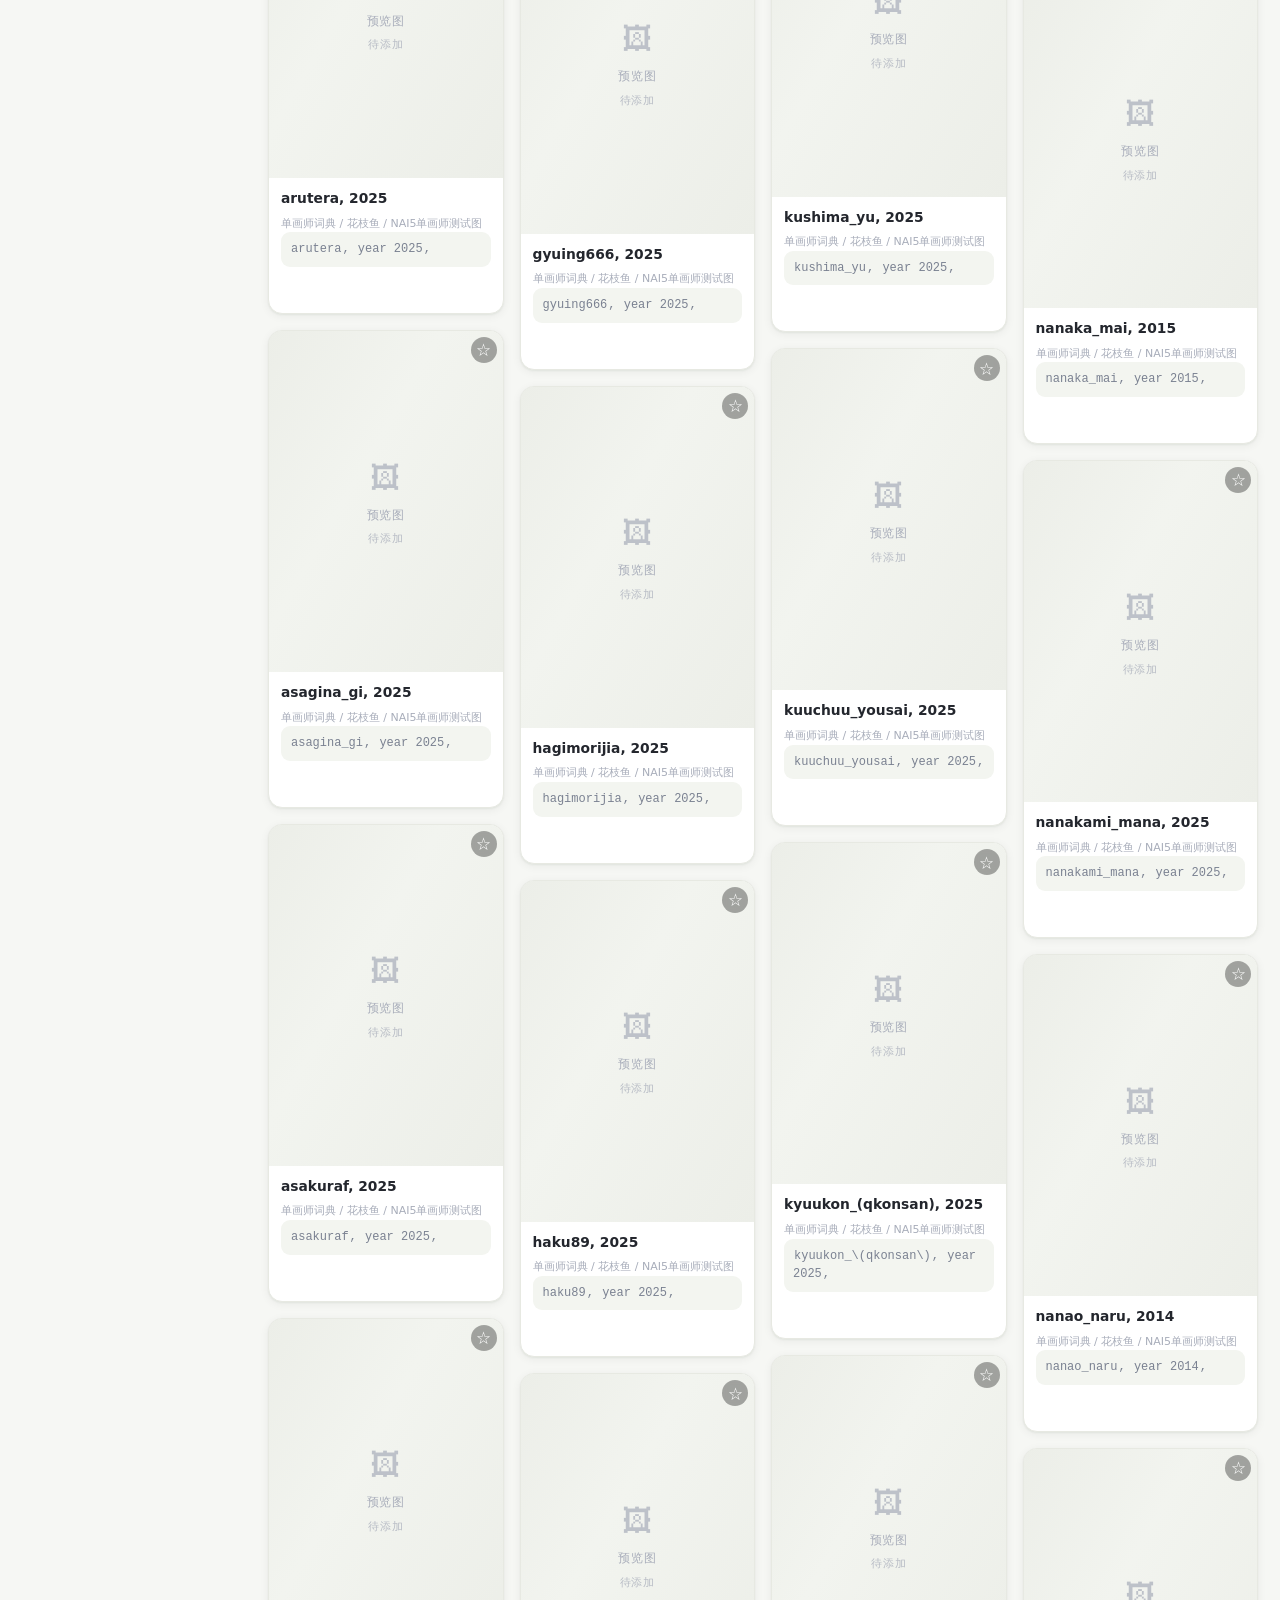
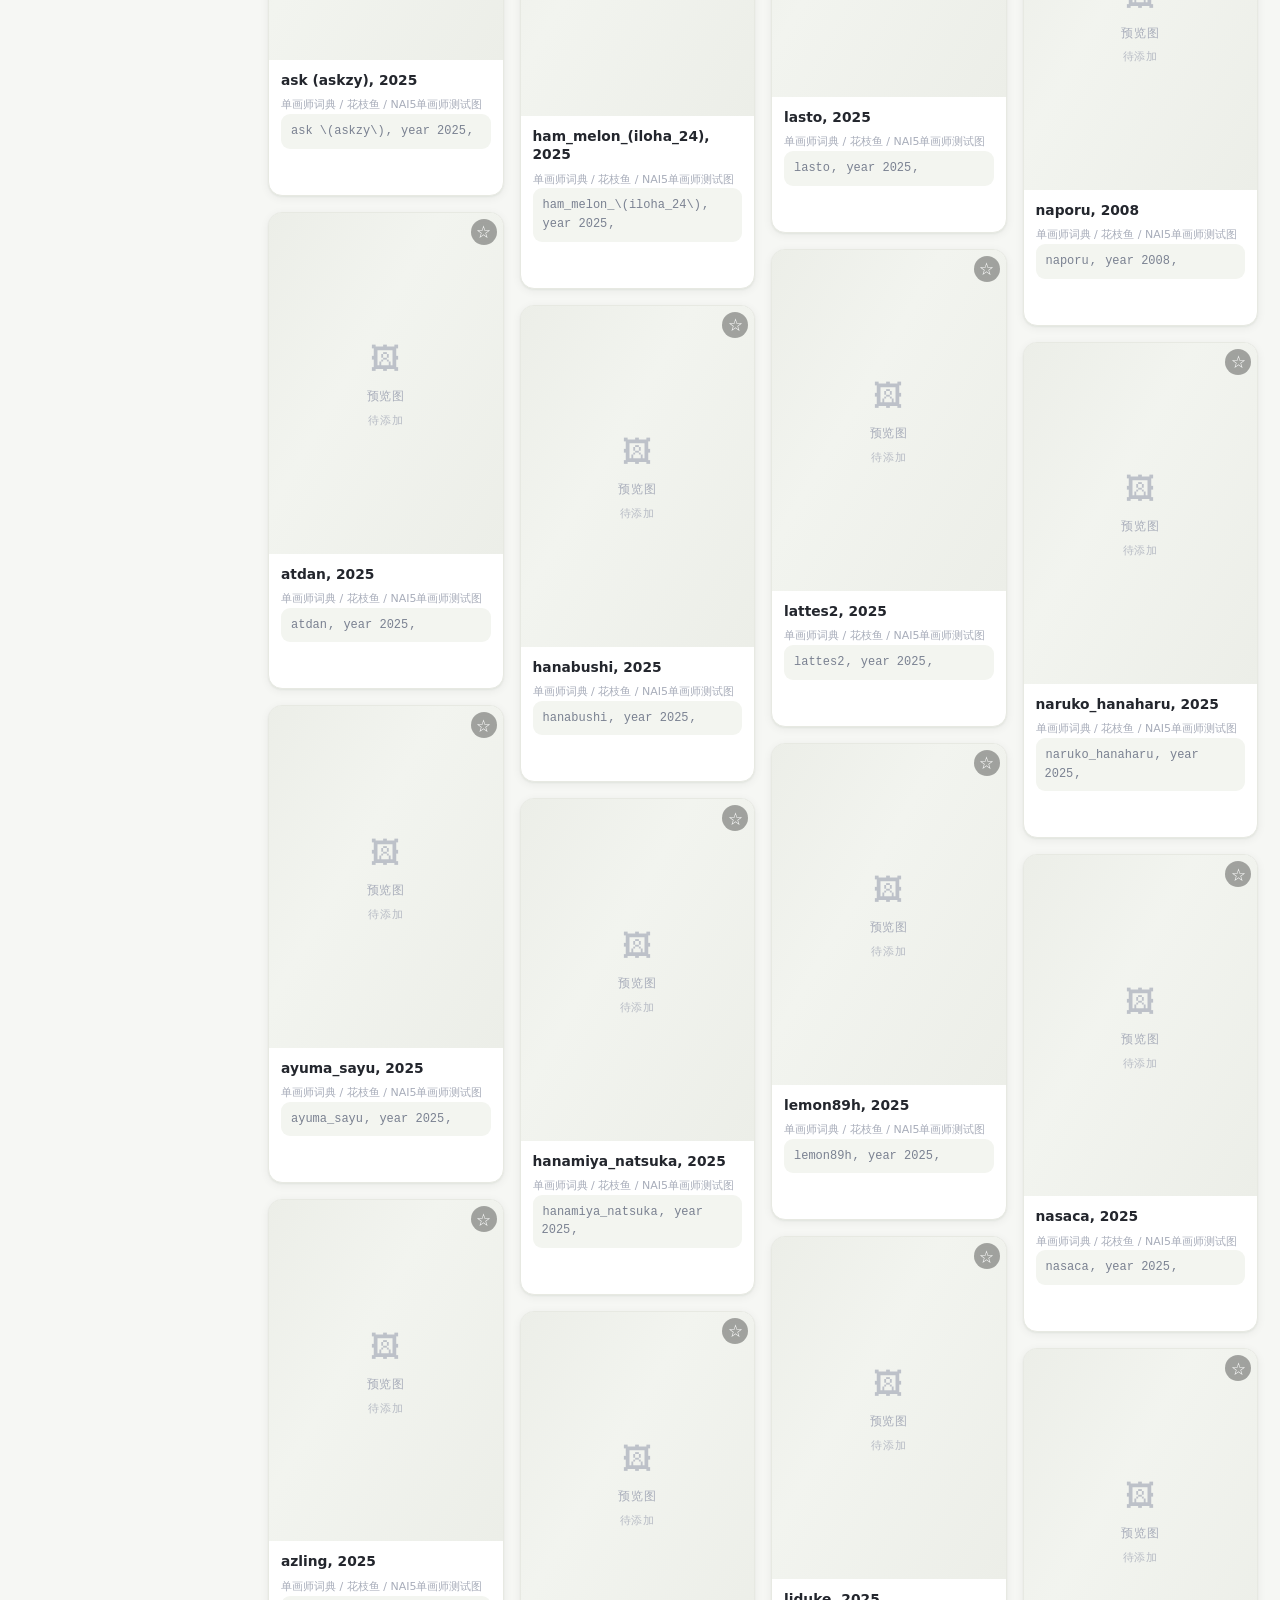
==== commit fb55a6c5: "修 self-image/index.js 缺失导致的误报：后端与独立服务缺索引时回空索引；内置站点带一份初始空索引；自检横幅改为实探 HTTP 状态区分「文件不在」和「缓存旧版」" ====
--- a/atlas/index.html
+++ b/atlas/index.html
@@ -212,6 +212,11 @@
  * 为什么内联在这里而不是放进某个 js：这几个脚本本身要是没加载成功，
  * 放在它们里面的检查也一起没跑 —— 只有 HTML 里的内联脚本永远执行。
  * 排查"某个脚本没跑起来"时，这是唯一不会被缓存骗到的信号。
+ *
+ * 「没定义」其实是两种完全不同的情况，修法也不一样，所以这里真的去探一下那个
+ * 文件的 HTTP 状态，而不是一律甩给浏览器缓存：
+ *   · 404 —— 文件压根不在（比如 self-image/index.js 是存过图之后才生成的）
+ *   · 200 —— 文件在、却没执行起来，那才多半是缓存了旧内容
  */
 (function () {
   function check() {
@@ -230,16 +235,47 @@
       return;
     }
     if (!miss.length) { window.__selfGalleryChecked = true; return; }
+    window.__selfGalleryChecked = true;
+
     var bar = document.createElement('div');
     bar.style.cssText = 'position:fixed;left:0;right:0;top:0;z-index:99999;'
       + 'background:#b91c1c;color:#fff;padding:9px 14px;line-height:1.6;'
       + 'font:13px/1.6 system-ui,-apple-system,"Segoe UI","Microsoft YaHei",sans-serif;'
       + 'box-shadow:0 2px 10px rgba(0,0,0,.4);';
-    bar.textContent = '⚠ 这些脚本没加载成功：' + miss.join('、')
-      + '　—— 按 Ctrl+F5 强制刷新；若还是这样，就是这个文件被浏览器缓存了旧内容。';
+    bar.textContent = '⚠ 这些脚本没加载成功：' + miss.join('、') + '　（正在查原因…）';
     document.body.appendChild(bar);
     window.__selfGalleryBanner = bar;
-    window.__selfGalleryChecked = true;
+
+    Promise.all(miss.map(function (name) {
+      return fetch(name + '?probe=' + Date.now(), { cache: 'no-store' })
+        .then(function (r) { return { name: name, status: r.status }; })
+        .catch(function () { return { name: name, status: 0 }; });
+    })).then(function (rows) {
+      var gone = [], there = [], other = [];
+      rows.forEach(function (r) {
+        if (r.status === 404) gone.push(r.name);
+        else if (r.status === 200) there.push(r.name);
+        else other.push(r.name + '(' + (r.status || '连不上') + ')');
+      });
+      var parts = [];
+      if (gone.length) {
+        parts.push('【文件不存在】' + gone.join('、')
+          + '：这些文件不在站点目录里。self-image/index.js 是图库索引，'
+          + '存过图之后才会生成 —— 如果它一直不在，后端起一次就能兜住。');
+      }
+      if (there.length) {
+        parts.push('【文件在却没能启动】' + there.join('、')
+          + '：这才是浏览器拿着旧缓存，按 Ctrl+F5 强制刷新一次。');
+      }
+      if (other.length) {
+        parts.push('【读不到】' + other.join('、')
+          + '：站点没在服务端跑起来。双击「启动法典.bat」再试；'
+          + '直接双击 index.html（file://）的话就是这种。');
+      }
+      bar.textContent = '⚠ 这些脚本没加载成功：' + miss.join('、') + '　' + parts.join('　｜　');
+    }).catch(function () {
+      bar.textContent = '⚠ 这些脚本没加载成功：' + miss.join('、') + '　—— 按 Ctrl+F5 强制刷新一次。';
+    });
   }
   if (document.readyState === 'complete') setTimeout(check, 400);
   else window.addEventListener('load', function () { setTimeout(check, 400); });
